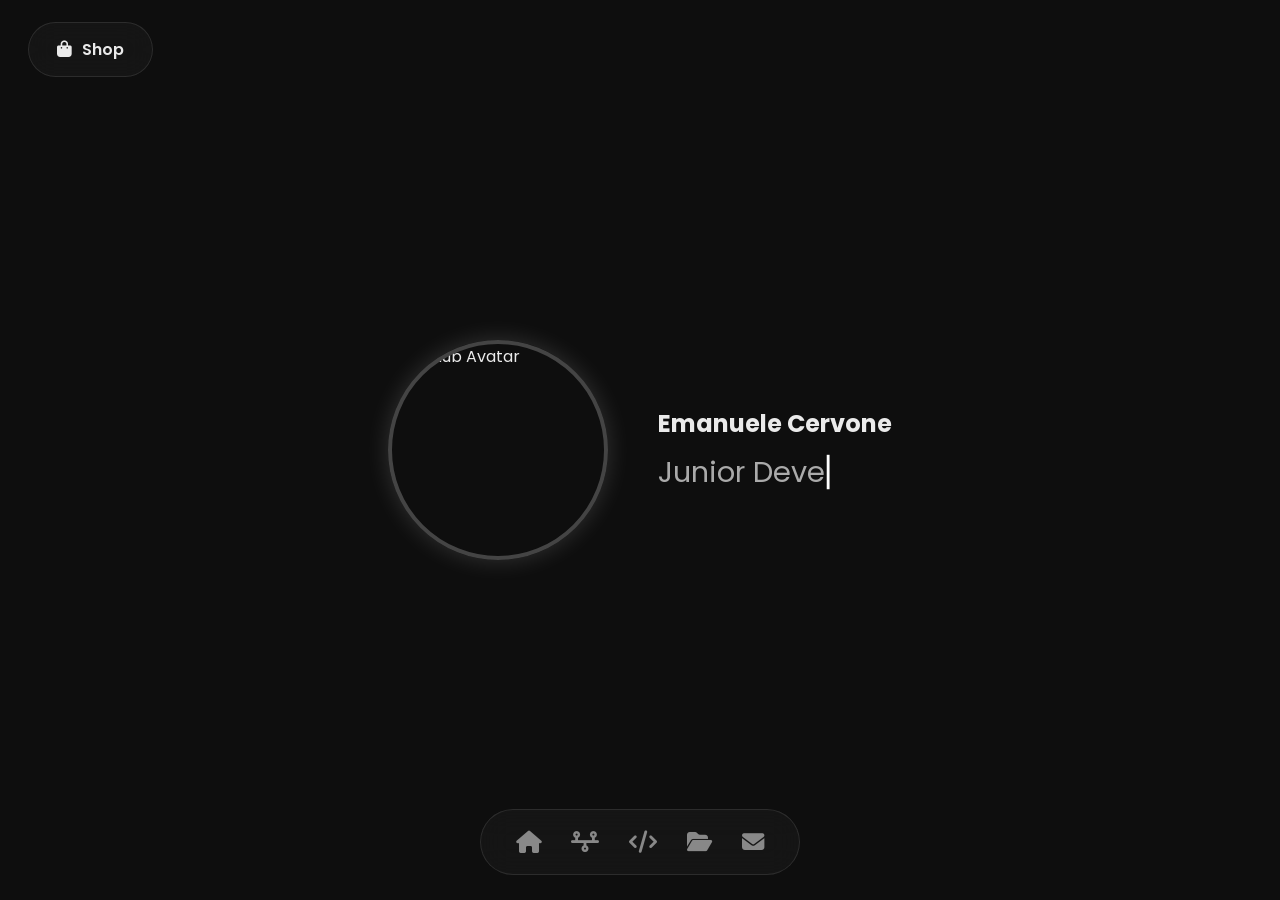
==== index.html @ 1cf9a681 "Add files via upload" ====
<!DOCTYPE html>
<html lang="en">
<head>
<meta charset="UTF-8">
<title>Emanuele Cervone | Junior Developer</title>
<link rel="icon" type="image/jpeg" href="WebSitePfp.jpg">
<meta name="viewport" content="width=device-width, initial-scale=1.0">
<meta http-equiv="X-Content-Type-Options" content="nosniff">
<meta http-equiv="Referrer-Policy" content="strict-origin-when-cross-origin">
<meta http-equiv="Permissions-Policy" content="camera=(), microphone=(), geolocation=()">
<!-- Loader failsafe: sparisce sempre, anche se un CDN è offline -->
<script>
  window.addEventListener('load', function() {
    var l = document.getElementById('loading');
    if (l) l.style.display = 'none';
  });
  setTimeout(function() {
    var l = document.getElementById('loading');
    if (l) l.style.display = 'none';
  }, 3000);
</script>
<link href="https://fonts.googleapis.com/css2?family=Poppins:wght@300;400;600&display=swap" rel="stylesheet">
<link rel="stylesheet" href="https://cdnjs.cloudflare.com/ajax/libs/font-awesome/6.5.0/css/all.min.css">
<!-- NO defer: script.js in fondo al body li usa direttamente -->
<script src="https://unpkg.com/scrollreveal"></script>
<script src="https://cdn.jsdelivr.net/particles.js/2.0.0/particles.min.js"></script>
<link rel="stylesheet" href="style.css">
<style>
.shop-btn {
  position: fixed; top: 22px; left: 28px; z-index: 200;
  display: flex; align-items: center; gap: 10px;
  padding: 14px 28px; border-radius: 50px;
  font-size: 1rem; font-weight: 600;
  color: #eaeaea; text-decoration: none;
  background: rgba(255,255,255,.03);
  backdrop-filter: blur(15px);
  border: 1px solid rgba(255,255,255,.1);
  transition: color 0.3s, background 0.3s, transform 0.2s;
}
.shop-btn:hover { color: #fff; background: rgba(255,255,255,0.08); transform: translateY(-2px); }
.shop-btn i { font-size: 1.05rem; }
.telegram-btn:hover { background: rgba(38, 165, 228, 0.2); border-color: #26A5E4; transform: translateY(-5px) translateZ(0); }
.fa-telegram { color: #26A5E4; }
</style>
</head>
<body>

<div id="loading"><div class="spinner"></div></div>
<div id="particles-js"></div>

<div class="scroll-container" id="main-scroll-container">
  <section id="home" class="home">
    <div class="home-container">
      <img id="github-avatar" class="profile-img" src="" alt="GitHub Avatar">
      <div class="home-content">
        <h1>Emanuele Cervone</h1>
        <div class="typewriter-container">
          <span id="typewriter"></span><span class="cursor">&#9615;</span>
        </div>
      </div>
    </div>
  </section>

  <section id="timeline">
    <div class="timeline-wrapper">
      <h2>Journey</h2>
      <div class="timeline">
        <div class="timeline-item"><span>2022</span><p>Starting to discover coding</p></div>
        <div class="timeline-item"><span>2023</span><p>Getting passionate about coding</p></div>
        <div class="timeline-item"><span>2024</span><p>Practicing with easy projects</p></div>
        <div class="timeline-item"><span>2025</span><p>Developing in Java &amp; Python fluently</p></div>
        <div class="timeline-item current"><span>2026</span><p>Starting to study C#</p></div>
      </div>
    </div>
  </section>

  <section id="skills">
    <h2>Skills</h2>
    <div class="skills-wrapper">
      <div class="skill-card">
        <div class="skill-header">
          <img src="https://cdn.jsdelivr.net/gh/devicons/devicon/icons/python/python-original.svg" alt="Python">
          <span>Python</span>
          <strong class="percent" data-value="85">0%</strong>
        </div>
        <div class="progress-bar"><div class="progress python"></div></div>
      </div>
      <div class="skill-card">
        <div class="skill-header">
          <img src="https://cdn.jsdelivr.net/gh/devicons/devicon/icons/csharp/csharp-original.svg" alt="C#">
          <span>C#</span>
          <strong class="percent" data-value="50">0%</strong>
        </div>
        <div class="progress-bar"><div class="progress cs"></div></div>
      </div>
      <div class="skill-card">
        <div class="skill-header">
          <img src="https://cdn.jsdelivr.net/gh/devicons/devicon/icons/java/java-original.svg" alt="Java">
          <span>Java</span>
          <strong class="percent" data-value="100">0%</strong>
        </div>
        <div class="progress-bar"><div class="progress java"></div></div>
      </div>
    </div>
  </section>

  <section id="projects">
    <h2>Projects</h2>
    <div id="projects-container" class="projects"></div>
  </section>

  <section id="contact" class="contact">
    <h2>Contact</h2>
    <div class="contact-grid">
      <a href="https://discord.gg/CvvwUvXhdG" target="_blank" rel="noopener noreferrer" class="contact-card glass discord-btn">
        <i class="fa-brands fa-discord"></i>
        <div class="contact-info">
          <span>Join my Discord</span>
          <p>stark020009</p>
        </div>
      </a>
      <a href="https://t.me/stark020009" target="_blank" rel="noopener noreferrer" class="contact-card glass telegram-btn">
        <i class="fa-brands fa-telegram"></i>
        <div class="contact-info">
          <span>Message on Telegram</span>
          <p>@stark020009</p>
        </div>
      </a>
      <div class="contact-card glass">
        <i class="fa-solid fa-envelope"></i>
        <div class="contact-info">
          <span>Email me</span>
          <p class="email-text">ema.cer.21&#64;gmail.com</p>
        </div>
      </div>
    </div>
  </section>

  <footer class="footer">
    <p>&#169; 2026 Emanuele Cervone. All rights reserved.</p>
  </footer>
</div>

<a href="/shop" class="shop-btn glass">
  <i class="fa-solid fa-bag-shopping"></i> Shop
</a>

<nav class="bottom-nav glass">
  <a href="#home" class="nav-link"><i class="fa-solid fa-house"></i></a>
  <a href="#timeline" class="nav-link"><i class="fa-solid fa-timeline"></i></a>
  <a href="#skills" class="nav-link"><i class="fa-solid fa-code"></i></a>
  <a href="#projects" class="nav-link"><i class="fa-solid fa-folder-open"></i></a>
  <a href="#contact" class="nav-link"><i class="fa-solid fa-envelope"></i></a>
</nav>

<script src="script.js"></script>
</body>
</html>
---- style.css ----
* {
  margin: 0;
  padding: 0;
  box-sizing: border-box;
  font-family: 'Poppins', sans-serif;
}

html {
  scroll-behavior: smooth;
}

body {
  background: #0e0e0e;
  color: #eaeaea;
  overflow: hidden;
}

.scroll-container {
  height: 100vh;
  overflow-y: scroll;
  scroll-snap-type: y mandatory;
  scroll-behavior: smooth;
}

#particles-js {
  position: fixed;
  inset: 0;
  z-index: -1;
}

#loading {
  position: fixed;
  inset: 0;
  background: #000;
  display: flex;
  justify-content: center;
  align-items: center;
  z-index: 9999;
}

.spinner {
  width: 60px; height: 60px;
  border: 4px solid #333;
  border-top: 4px solid #fff;
  border-radius: 50%;
  animation: spin 1s linear infinite;
  will-change: transform;
}

@keyframes spin { to { transform: rotate(360deg); } }

section {
  min-height: 100vh;
  padding: 100px 15%;
  display: flex;
  flex-direction: column;
  justify-content: center;
  scroll-snap-align: start;
}

h2 { 
  font-size: clamp(2rem, 5vw, 3rem); 
  margin-bottom: 50px; 
  text-align: center; 
  color: #fff; 
}

/* Home - Ritorno all'originale centrato */
.home-container {
  display: flex;
  align-items: center;
  justify-content: center;
  gap: 50px;
  flex-wrap: wrap;
}

.profile-img {
  width: clamp(150px, 20vw, 220px); 
  height: clamp(150px, 20vw, 220px);
  border-radius: 50%;
  border: 4px solid #444;
  box-shadow: 0 0 25px rgba(255,255,255,0.15);
  object-fit: cover;
  will-change: transform;
  transform: translateZ(0);
}

.typewriter-container {
    font-size: clamp(1.2rem, 3vw, 1.8rem);
    color: #aaa;
    margin-top: 10px;
    display: flex;
    align-items: center;
}

.cursor { color: #fff; animation: blink 0.8s infinite; margin-left: 2px; }
@keyframes blink { 0%, 100% { opacity: 1; } 50% { opacity: 0; } }

/* Journey - Mantenuto a sinistra */
.timeline-wrapper { width: 100%; max-width: 1000px; margin: 0; }
.timeline-wrapper h2 { text-align: left; }
.timeline { margin-left: 20px; }
.timeline-item { margin-bottom: 50px; padding-left: 40px; border-left: 3px solid #444; }
.timeline-item.current { border-left-color: #fff; }
.timeline-item span { display: block; font-size: clamp(1.1rem, 2vw, 1.5rem); font-weight: 600; color: #fff; margin-bottom: 5px; }
.timeline-item p { font-size: clamp(0.9rem, 1.5vw, 1.2rem); color: #aaa; }

/* Skills & Projects - Originali */
.skills-wrapper { display: grid; grid-template-columns: repeat(auto-fit, minmax(250px, 1fr)); gap: 30px; }
.skill-card { background: rgba(255,255,255,0.02); padding: 20px; border-radius: 15px; }
.skill-header { display: flex; align-items: center; gap: 15px; }
.skill-header img { width: 45px; }
.percent { font-size: 1rem; color: #aaa; opacity: 0; transition: 1s; }
.progress-bar { height: 12px; background: #222; border-radius: 6px; margin-top: 15px; }
.progress { height: 100%; width: 0; border-radius: 6px; transition: width 2s ease-out; will-change: width; transform: translateZ(0); }
.python { background: #3776ab; }
.java { background: #f89820; }
.cs { background: #68217A; }

.projects { display: grid; grid-template-columns: repeat(auto-fit, minmax(280px, 1fr)); gap: 20px; }
.project { padding: 25px; background: #151515; border-radius: 15px; border: 1px solid #222; transition: transform 0.3s ease, border-color 0.3s ease; will-change: transform; transform: translateZ(0); }
.project:hover { transform: translateY(-8px) translateZ(0); border-color: #444; }
.project a { text-decoration: none; color: inherit; }

/* Contact - Ritorno all'originale centrato */
.contact-grid { display: flex; flex-direction: column; gap: 20px; align-items: center; }
.contact-card { display: flex; align-items: center; gap: 25px; padding: clamp(15px, 3vw, 25px) clamp(20px, 5vw, 40px); border-radius: 20px; width: 100%; max-width: 550px; text-decoration: none; color: inherit; transition: transform 0.3s ease, background 0.3s ease, border-color 0.3s ease; will-change: transform; transform: translateZ(0); }
.discord-btn:hover { background: rgba(88, 101, 242, 0.2); border-color: #5865F2; transform: translateY(-5px) translateZ(0); }
.contact-card i { font-size: clamp(1.8rem, 4vw, 2.5rem); }
.fa-discord { color: #5865F2; }

/* Navbar */
.bottom-nav { position: fixed; bottom: 25px; left: 50%; transform: translateX(-50%); display: flex; gap: clamp(15px, 4vw, 30px); padding: 15px clamp(20px, 5vw, 35px); border-radius: 50px; z-index: 100; transition: 0.3s; width: max-content; }
.glass { background: rgba(255,255,255,.03); backdrop-filter: blur(15px); border: 1px solid rgba(255,255,255,.1); }
.nav-link { color: #888; font-size: clamp(1.1rem, 3vw, 1.4rem); transition: color 0.3s ease, transform 0.3s ease; display: inline-block; will-change: transform; }
.nav-link:hover { color: #fff; transform: scale(1.2) translateZ(0); }

.nav-active-anim { animation: navClick 0.4s ease-out; color: #fff !important; }
@keyframes navClick { 0% { transform: scale(1); } 50% { transform: scale(1.5); } 100% { transform: scale(1.2); } }

.footer { text-align: center; padding: 100px 0; color: #666; font-size: 0.9rem; scroll-snap-align: end; }

/* Adattamento Mobile Automatico */
@media (max-width: 768px) {
  section { padding: 60px 5%; }
  .home-container { flex-direction: column; text-align: center; }
  .timeline-wrapper h2 { text-align: center; }
  .timeline { margin-left: 0; }
  .timeline-item { padding-left: 25px; }
  .timeline-wrapper { margin: 0 auto; }
}
/* Fix email — nessun link blu */
.email-text { color: #aaa; text-decoration: none; cursor: default; user-select: text; }
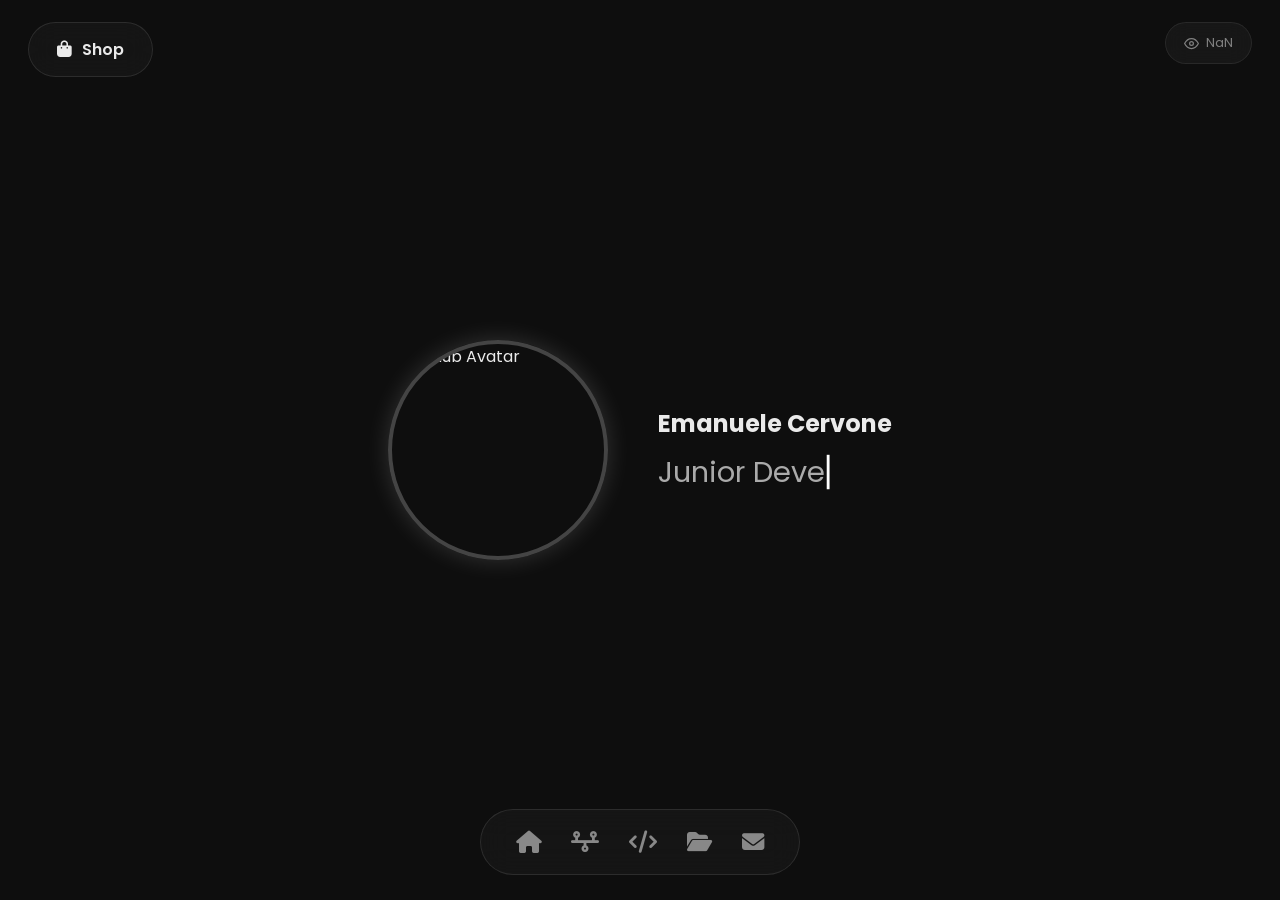
==== commit db71dcb3: "Add files via upload" ====
--- a/index.html
+++ b/index.html
@@ -153,6 +153,48 @@
   <a href="#contact" class="nav-link"><i class="fa-solid fa-envelope"></i></a>
 </nav>
 
+<!-- Eye visit counter -->
+<div id="visit-counter" style="
+  position:fixed; top:22px; right:28px; z-index:150;
+  display:flex; align-items:center; gap:7px;
+  background:rgba(255,255,255,0.04); backdrop-filter:blur(12px);
+  border:1px solid rgba(255,255,255,0.08); border-radius:30px;
+  padding:10px 18px; color:rgba(255,255,255,0.45); font-size:0.82rem;
+  font-family:'Poppins',sans-serif; pointer-events:none; user-select:none;
+  transition: opacity 0.4s;
+">
+  <svg width="15" height="15" viewBox="0 0 24 24" fill="none" stroke="currentColor" stroke-width="2" stroke-linecap="round" stroke-linejoin="round">
+    <path d="M1 12s4-8 11-8 11 8 11 8-4 8-11 8-11-8-11-8z"/>
+    <circle cx="12" cy="12" r="3"/>
+  </svg>
+  <span id="visit-count">—</span>
+</div>
+<script>
+(function() {
+  var KEY = 'emanueledev_index';
+  var NS  = 'emanueledev-xyz';
+  var el  = document.getElementById('visit-count');
+  var SESSION_KEY = 'visited_index';
+
+  function display(n) { if (el) el.textContent = Number(n).toLocaleString(); }
+
+  if (sessionStorage.getItem(SESSION_KEY)) {
+    // Already counted this session — just fetch current value
+    fetch('https://api.countapi.xyz/get/' + NS + '/' + KEY)
+      .then(function(r){ return r.json(); })
+      .then(function(d){ display(d.value); })
+      .catch(function(){ display('—'); });
+  } else {
+    // First visit this session — hit (increment)
+    sessionStorage.setItem(SESSION_KEY, '1');
+    fetch('https://api.countapi.xyz/hit/' + NS + '/' + KEY)
+      .then(function(r){ return r.json(); })
+      .then(function(d){ display(d.value); })
+      .catch(function(){ display('—'); });
+  }
+})();
+</script>
+
 <script src="script.js"></script>
 </body>
 </html>
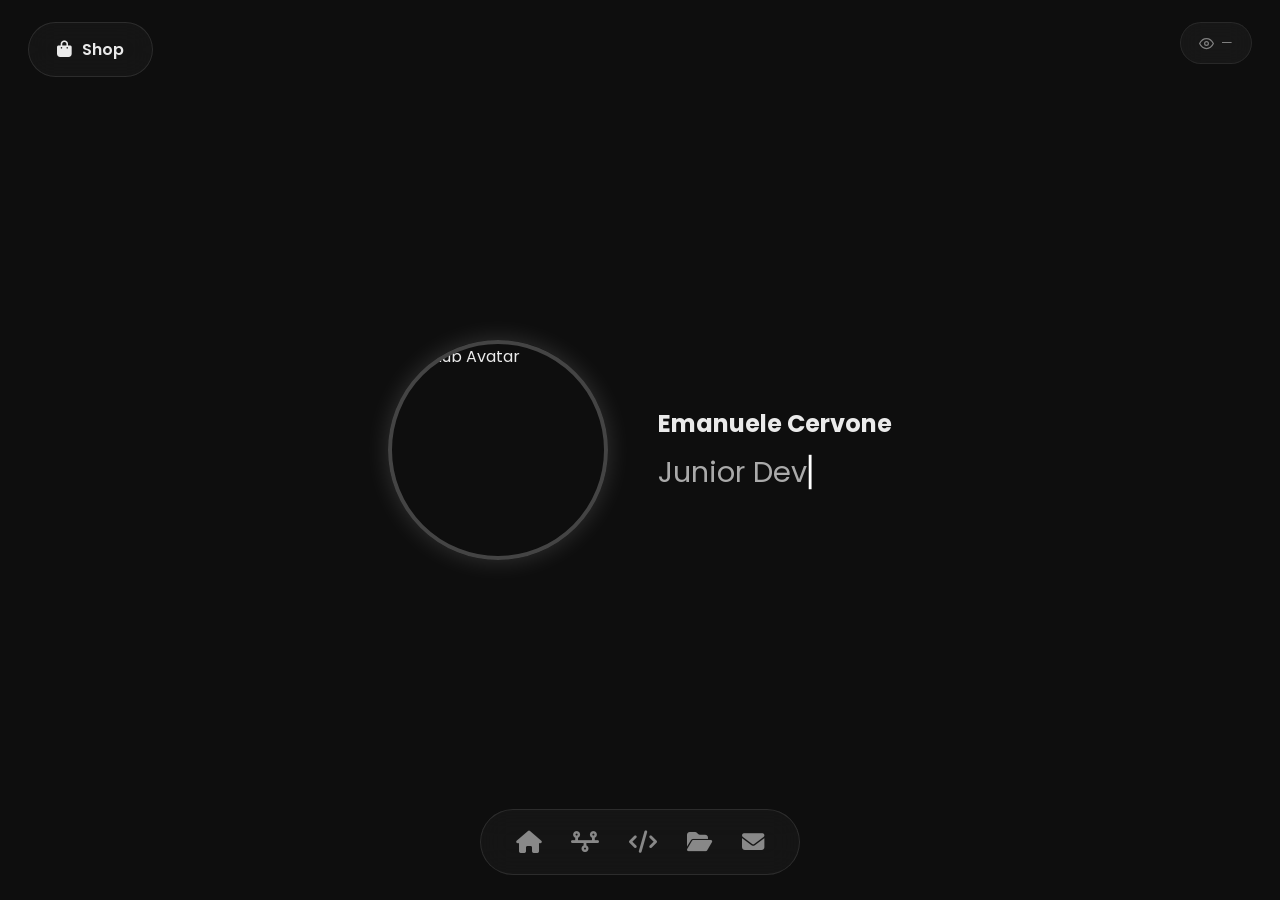
==== commit 0bd61416: "Add files via upload" ====
--- a/index.html
+++ b/index.html
@@ -171,27 +171,27 @@
 </div>
 <script>
 (function() {
-  var KEY = 'emanueledev_index';
-  var NS  = 'emanueledev-xyz';
+  var KEY = 'index';
+  var NS  = 'emanueledev';
   var el  = document.getElementById('visit-count');
   var SESSION_KEY = 'visited_index';
 
-  function display(n) { if (el) el.textContent = Number(n).toLocaleString(); }
-
-  if (sessionStorage.getItem(SESSION_KEY)) {
-    // Already counted this session — just fetch current value
-    fetch('https://api.countapi.xyz/get/' + NS + '/' + KEY)
-      .then(function(r){ return r.json(); })
-      .then(function(d){ display(d.value); })
-      .catch(function(){ display('—'); });
-  } else {
-    // First visit this session — hit (increment)
-    sessionStorage.setItem(SESSION_KEY, '1');
-    fetch('https://api.countapi.xyz/hit/' + NS + '/' + KEY)
-      .then(function(r){ return r.json(); })
-      .then(function(d){ display(d.value); })
-      .catch(function(){ display('—'); });
+  function display(n) {
+    var num = parseInt(n, 10);
+    if (el) el.textContent = isNaN(num) ? '—' : num.toLocaleString();
   }
+
+  var isNew = !sessionStorage.getItem(SESSION_KEY);
+  if (isNew) sessionStorage.setItem(SESSION_KEY, '1');
+
+  var url = isNew
+    ? 'https://api.counterapi.dev/v1/' + NS + '/' + KEY + '/up'
+    : 'https://api.counterapi.dev/v1/' + NS + '/' + KEY + '/get';
+
+  fetch(url)
+    .then(function(r) { if (!r.ok) throw new Error(r.status); return r.json(); })
+    .then(function(d) { display(d.count); })
+    .catch(function() { display('—'); });
 })();
 </script>
 
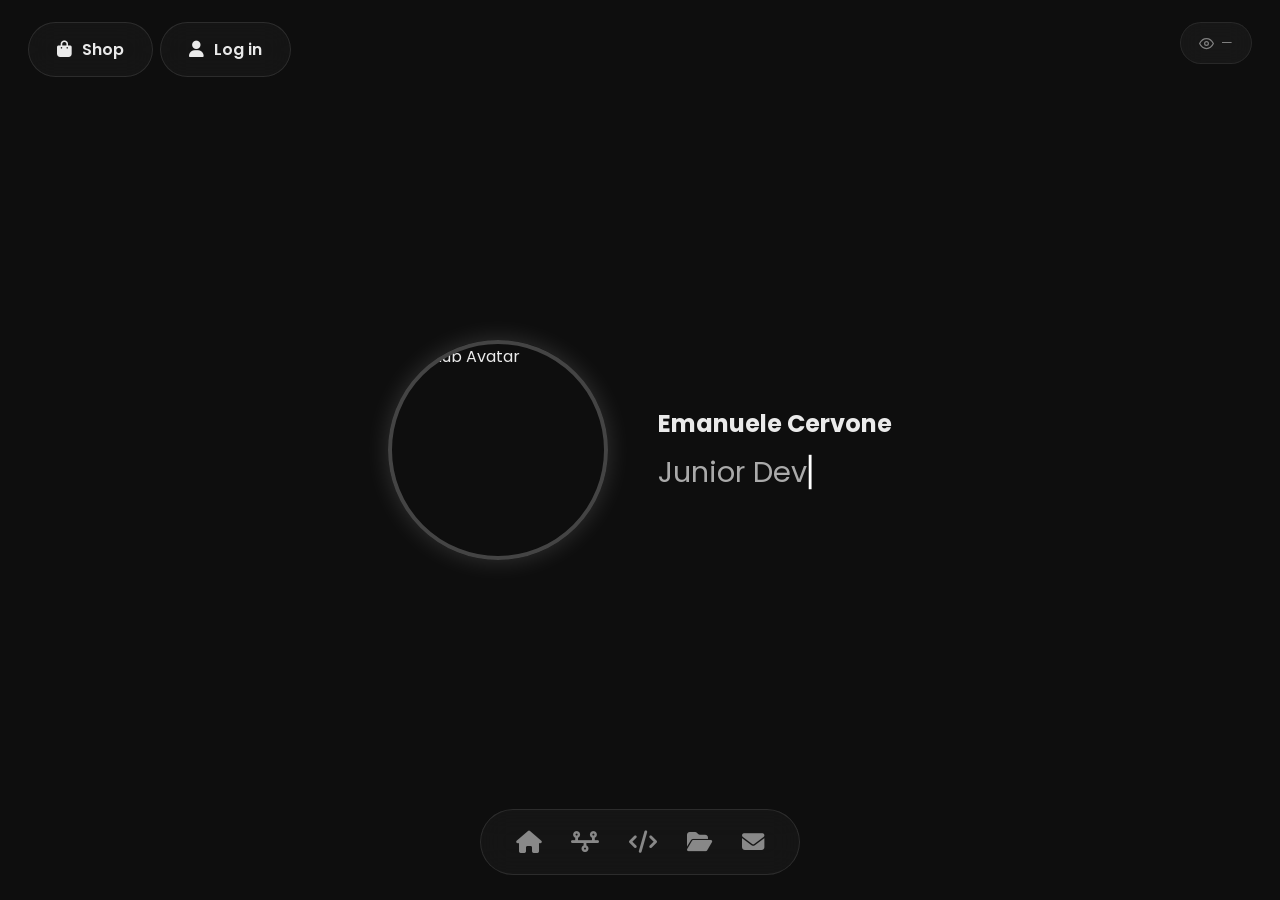
==== commit d050cff6: "Add files via upload" ====
--- a/index.html
+++ b/index.html
@@ -41,6 +41,84 @@
 .shop-btn i { font-size: 1.05rem; }
 .telegram-btn:hover { background: rgba(38, 165, 228, 0.2); border-color: #26A5E4; transform: translateY(-5px) translateZ(0); }
 .fa-telegram { color: #26A5E4; }
+
+.login-btn {
+  position: fixed; top: 22px; left: 160px; z-index: 200;
+  display: flex; align-items: center; gap: 10px;
+  padding: 14px 28px; border-radius: 50px;
+  font-size: 1rem; font-weight: 600;
+  color: #eaeaea; text-decoration: none; cursor: pointer;
+  background: rgba(255,255,255,.03);
+  backdrop-filter: blur(15px);
+  border: 1px solid rgba(255,255,255,.1);
+  transition: color 0.3s, background 0.3s, transform 0.2s;
+}
+.login-btn:hover { color: #fff; background: rgba(255,255,255,0.08); transform: translateY(-2px); }
+.login-btn i { font-size: 1.05rem; }
+
+/* Login modal */
+.login-backdrop {
+  position: fixed; inset: 0; background: rgba(0,0,0,0.75);
+  backdrop-filter: blur(8px); z-index: 1000;
+  display: none; justify-content: center; align-items: center;
+}
+.login-backdrop.open { display: flex; }
+.login-modal {
+  background: #111; border: 1px solid rgba(255,255,255,0.1);
+  border-radius: 22px; padding: 38px 34px;
+  width: 90%; max-width: 380px; text-align: center;
+  animation: fadeUp 0.3s ease;
+}
+.login-modal h3 { font-size: 1.2rem; color: #fff; margin-bottom: 6px; }
+.login-modal p  { font-size: 0.82rem; color: #666; margin-bottom: 28px; }
+.login-field {
+  width: 100%; background: rgba(255,255,255,0.04);
+  border: 1px solid rgba(255,255,255,0.08); border-radius: 12px;
+  color: #eaeaea; font-family: 'Poppins', sans-serif;
+  font-size: 0.88rem; padding: 13px 16px; margin-bottom: 12px;
+  outline: none; transition: border-color 0.2s;
+}
+.login-field:focus { border-color: rgba(255,255,255,0.25); }
+.login-field::placeholder { color: #444; }
+.login-action {
+  width: 100%; padding: 13px; border-radius: 12px; border: none;
+  background: rgba(255,255,255,0.08); color: #eaeaea;
+  font-family: 'Poppins', sans-serif; font-size: 0.9rem;
+  font-weight: 600; cursor: pointer; transition: background 0.2s; margin-top: 4px;
+}
+.login-action:hover { background: rgba(255,255,255,0.15); }
+.login-error { font-size: 0.8rem; color: #f87171; margin-top: 10px; display: none; }
+
+.login-divider { display: flex; align-items: center; gap: 10px; margin: 4px 0; }
+.login-divider span { font-size: 0.75rem; color: #333; white-space: nowrap; }
+.login-divider::before, .login-divider::after { content: ''; flex: 1; height: 1px; background: rgba(255,255,255,0.07); }
+.signup-link { font-size: 0.82rem; color: #666; margin-top: 2px; }
+.signup-link button { background: none; border: none; color: #aaa; font-family: 'Poppins', sans-serif; font-size: 0.82rem; cursor: pointer; text-decoration: underline; transition: color 0.2s; }
+.signup-link button:hover { color: #fff; }
+.login-success { font-size: 0.8rem; color: #4ade80; margin-top: 10px; display: none; }
+
+
+/* Logged-in state */
+.user-badge {
+  position: fixed; top: 22px; left: 160px; z-index: 200;
+  display: none; align-items: center; gap: 10px;
+  padding: 14px 22px; border-radius: 50px;
+  font-size: 0.9rem; font-weight: 600; color: #eaeaea;
+  background: rgba(255,255,255,.03); backdrop-filter: blur(15px);
+  border: 1px solid rgba(255,255,255,.1);
+}
+.user-avatar {
+  width: 28px; height: 28px; border-radius: 50%;
+  background: rgba(255,255,255,0.1); border: 1px solid rgba(255,255,255,0.2);
+  display: flex; align-items: center; justify-content: center;
+  font-size: 0.8rem; font-weight: 700; color: #fff;
+}
+.logout-x {
+  background: none; border: none; color: #555; cursor: pointer;
+  font-size: 0.85rem; padding: 0; margin-left: 4px;
+  transition: color 0.2s;
+}
+.logout-x:hover { color: #f87171; }
 </style>
 </head>
 <body>
@@ -144,6 +222,148 @@
 <a href="/shop" class="shop-btn glass">
   <i class="fa-solid fa-bag-shopping"></i> Shop
 </a>
+
+<button class="login-btn glass" id="login-btn" onclick="openLogin()">
+  <i class="fa-solid fa-user"></i> Log in
+</button>
+
+<div class="user-badge glass" id="user-badge">
+  <div class="user-avatar" id="user-avatar">E</div>
+  <span id="user-name">Ema</span>
+  <button class="logout-x" onclick="doLogout()" title="Log out"><i class="fa-solid fa-xmark"></i></button>
+</div>
+
+<!-- Login modal -->
+<div class="login-backdrop" id="login-backdrop" onclick="backdropClose(event)">
+  <div class="login-modal">
+
+    <!-- Sign in view -->
+    <div id="view-signin">
+      <h3>Welcome back</h3>
+      <p>Sign in to your account</p>
+      <input class="login-field" id="login-user" type="text" placeholder="Username" autocomplete="off">
+      <input class="login-field" id="login-pass" type="password" placeholder="Password">
+      <button class="login-action" onclick="doLogin()">Sign in</button>
+      <div class="login-error" id="login-error">Wrong username or password.</div>
+      <div class="login-divider"><span>or</span></div>
+      <div class="signup-link">Don't have an account? <button onclick="switchView('signup')">Sign up</button></div>
+    </div>
+
+    <!-- Sign up view -->
+    <div id="view-signup" style="display:none">
+      <h3>Create account</h3>
+      <p>Join and save your preferences</p>
+      <input class="login-field" id="su-user" type="text" placeholder="Username" autocomplete="off">
+      <input class="login-field" id="su-pass" type="password" placeholder="Password">
+      <input class="login-field" id="su-pass2" type="password" placeholder="Confirm password">
+      <button class="login-action" onclick="doSignup()">Sign up</button>
+      <div class="login-error" id="signup-error">Error during registration.</div>
+      <div class="login-success" id="signup-success">Account created! You can now sign in.</div>
+      <div class="login-divider"><span>or</span></div>
+      <div class="signup-link">Already have an account? <button onclick="switchView('signin')">Sign in</button></div>
+    </div>
+
+  </div>
+</div>
+
+<script>
+(function() {
+  if (sessionStorage.getItem('ema_logged')) {
+    var u = sessionStorage.getItem('ema_user') || 'Ema';
+    showLoggedIn(u);
+  }
+})();
+
+function switchView(v) {
+  document.getElementById('view-signin').style.display = v === 'signin' ? 'block' : 'none';
+  document.getElementById('view-signup').style.display = v === 'signup' ? 'block' : 'none';
+  document.getElementById('login-error').style.display = 'none';
+  document.getElementById('signup-error').style.display = 'none';
+  document.getElementById('signup-success').style.display = 'none';
+}
+
+function openLogin() {
+  switchView('signin');
+  document.getElementById('login-backdrop').classList.add('open');
+  setTimeout(function() { document.getElementById('login-user').focus(); }, 100);
+}
+
+function backdropClose(e) {
+  if (e.target === document.getElementById('login-backdrop')) closeLogin();
+}
+
+function closeLogin() {
+  document.getElementById('login-backdrop').classList.remove('open');
+}
+
+document.addEventListener('keydown', function(e) {
+  if (e.key === 'Escape') closeLogin();
+});
+
+function getUsers() {
+  return JSON.parse(localStorage.getItem('site_users') || '{}');
+}
+
+function doLogin() {
+  var u = document.getElementById('login-user').value.trim();
+  var p = document.getElementById('login-pass').value;
+  var users = getUsers();
+  var isAdmin = (u === 'Ema' && p === '24692469');
+  var isUser  = users[u] && users[u] === p;
+  if (isAdmin || isUser) {
+    sessionStorage.setItem('ema_logged', '1');
+    sessionStorage.setItem('ema_user', u);
+    closeLogin();
+    showLoggedIn(u);
+  } else {
+    var err = document.getElementById('login-error');
+    err.style.display = 'block';
+    document.getElementById('login-pass').value = '';
+    setTimeout(function() { err.style.display = 'none'; }, 3000);
+  }
+}
+
+function doSignup() {
+  var u  = document.getElementById('su-user').value.trim();
+  var p  = document.getElementById('su-pass').value;
+  var p2 = document.getElementById('su-pass2').value;
+  var err  = document.getElementById('signup-error');
+  var succ = document.getElementById('signup-success');
+  err.style.display = 'none'; succ.style.display = 'none';
+
+  if (!u || !p) { err.textContent = 'Fill in all fields.'; err.style.display = 'block'; return; }
+  if (p !== p2) { err.textContent = 'Passwords do not match.'; err.style.display = 'block'; return; }
+  if (u === 'Ema') { err.textContent = 'Username not available.'; err.style.display = 'block'; return; }
+
+  var users = getUsers();
+  if (users[u]) { err.textContent = 'Username already taken.'; err.style.display = 'block'; return; }
+
+  users[u] = p;
+  localStorage.setItem('site_users', JSON.stringify(users));
+  succ.style.display = 'block';
+  document.getElementById('su-user').value = '';
+  document.getElementById('su-pass').value = '';
+  document.getElementById('su-pass2').value = '';
+  setTimeout(function() { switchView('signin'); }, 2000);
+}
+
+function showLoggedIn(username) {
+  document.getElementById('login-btn').style.display = 'none';
+  var badge = document.getElementById('user-badge');
+  badge.style.display = 'flex';
+  var initials = username ? username.charAt(0).toUpperCase() : 'U';
+  document.getElementById('user-avatar').textContent = initials;
+  document.getElementById('user-name').textContent = username;
+}
+
+function doLogout() {
+  sessionStorage.removeItem('ema_logged');
+  sessionStorage.removeItem('ema_user');
+  document.getElementById('login-btn').style.display = 'flex';
+  document.getElementById('user-badge').style.display = 'none';
+}
+</script>
+
 
 <nav class="bottom-nav glass">
   <a href="#home" class="nav-link"><i class="fa-solid fa-house"></i></a>
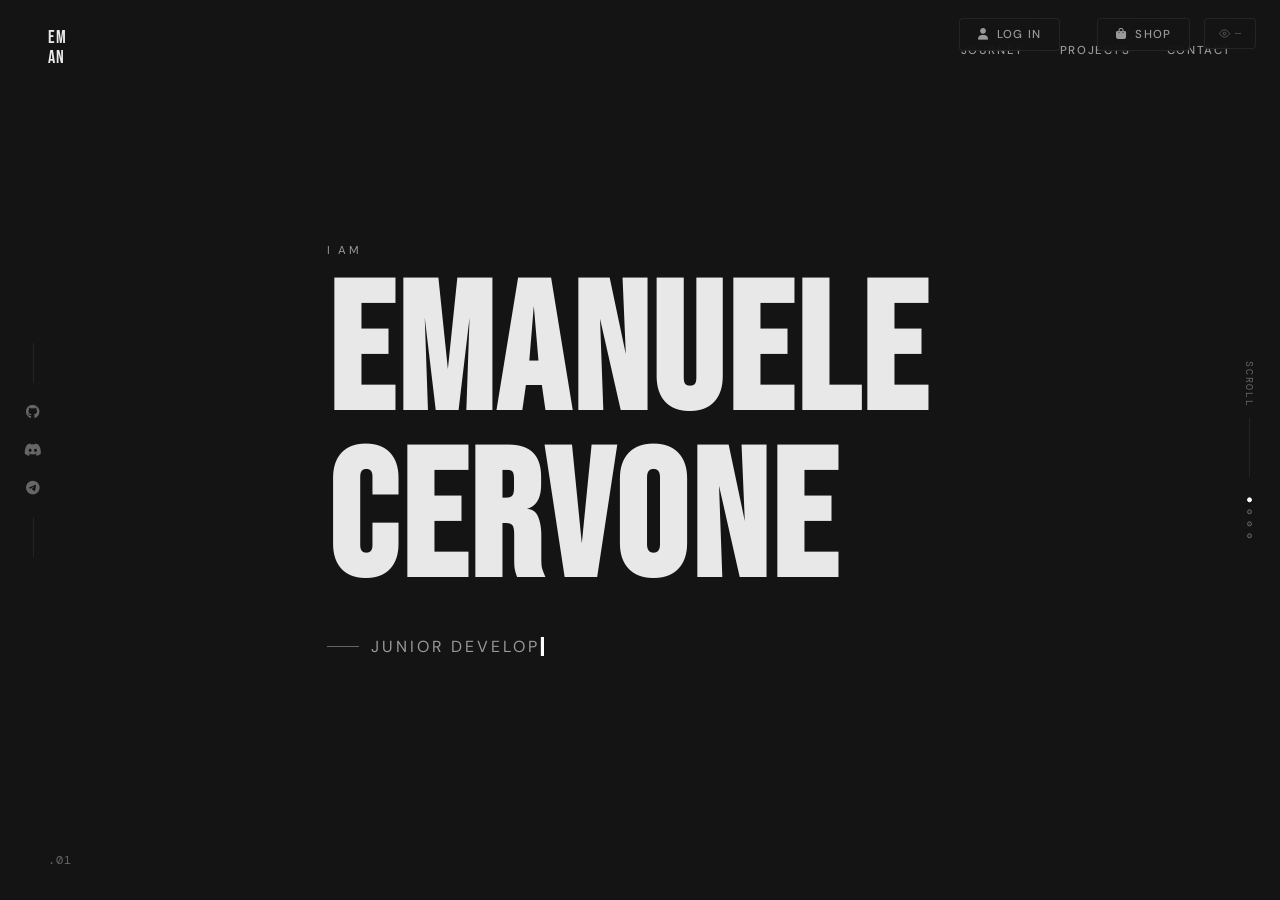
==== commit 34460dc1: "Add files via upload" ====
--- a/index.html
+++ b/index.html
@@ -2,419 +2,731 @@
 <html lang="en">
 <head>
 <meta charset="UTF-8">
-<title>Emanuele Cervone | Junior Developer</title>
+<title>Emanuele Cervone | Developer</title>
 <link rel="icon" type="image/jpeg" href="WebSitePfp.jpg">
 <meta name="viewport" content="width=device-width, initial-scale=1.0">
 <meta http-equiv="X-Content-Type-Options" content="nosniff">
 <meta http-equiv="Referrer-Policy" content="strict-origin-when-cross-origin">
 <meta http-equiv="Permissions-Policy" content="camera=(), microphone=(), geolocation=()">
-<!-- Loader failsafe: sparisce sempre, anche se un CDN è offline -->
 <script>
-  window.addEventListener('load', function() {
-    var l = document.getElementById('loading');
-    if (l) l.style.display = 'none';
-  });
-  setTimeout(function() {
-    var l = document.getElementById('loading');
-    if (l) l.style.display = 'none';
-  }, 3000);
+  window.addEventListener('load',function(){var l=document.getElementById('loading');if(l)l.style.display='none';});
+  setTimeout(function(){var l=document.getElementById('loading');if(l)l.style.display='none';},3000);
 </script>
-<link href="https://fonts.googleapis.com/css2?family=Poppins:wght@300;400;600&display=swap" rel="stylesheet">
+<link href="https://fonts.googleapis.com/css2?family=Bebas+Neue&family=DM+Sans:wght@300;400;500;600&family=DM+Mono:wght@400;500&display=swap" rel="stylesheet">
 <link rel="stylesheet" href="https://cdnjs.cloudflare.com/ajax/libs/font-awesome/6.5.0/css/all.min.css">
-<!-- NO defer: script.js in fondo al body li usa direttamente -->
 <script src="https://unpkg.com/scrollreveal"></script>
 <script src="https://cdn.jsdelivr.net/particles.js/2.0.0/particles.min.js"></script>
-<link rel="stylesheet" href="style.css">
 <style>
-.shop-btn {
-  position: fixed; top: 22px; left: 28px; z-index: 200;
-  display: flex; align-items: center; gap: 10px;
-  padding: 14px 28px; border-radius: 50px;
-  font-size: 1rem; font-weight: 600;
-  color: #eaeaea; text-decoration: none;
-  background: rgba(255,255,255,.03);
-  backdrop-filter: blur(15px);
-  border: 1px solid rgba(255,255,255,.1);
-  transition: color 0.3s, background 0.3s, transform 0.2s;
-}
-.shop-btn:hover { color: #fff; background: rgba(255,255,255,0.08); transform: translateY(-2px); }
-.shop-btn i { font-size: 1.05rem; }
-.telegram-btn:hover { background: rgba(38, 165, 228, 0.2); border-color: #26A5E4; transform: translateY(-5px) translateZ(0); }
-.fa-telegram { color: #26A5E4; }
-
-.login-btn {
-  position: fixed; top: 22px; left: 160px; z-index: 200;
-  display: flex; align-items: center; gap: 10px;
-  padding: 14px 28px; border-radius: 50px;
-  font-size: 1rem; font-weight: 600;
-  color: #eaeaea; text-decoration: none; cursor: pointer;
-  background: rgba(255,255,255,.03);
-  backdrop-filter: blur(15px);
-  border: 1px solid rgba(255,255,255,.1);
-  transition: color 0.3s, background 0.3s, transform 0.2s;
-}
-.login-btn:hover { color: #fff; background: rgba(255,255,255,0.08); transform: translateY(-2px); }
-.login-btn i { font-size: 1.05rem; }
-
-/* Login modal */
-.login-backdrop {
-  position: fixed; inset: 0; background: rgba(0,0,0,0.75);
-  backdrop-filter: blur(8px); z-index: 1000;
-  display: none; justify-content: center; align-items: center;
-}
-.login-backdrop.open { display: flex; }
-.login-modal {
-  background: #111; border: 1px solid rgba(255,255,255,0.1);
-  border-radius: 22px; padding: 38px 34px;
-  width: 90%; max-width: 380px; text-align: center;
-  animation: fadeUp 0.3s ease;
-}
-.login-modal h3 { font-size: 1.2rem; color: #fff; margin-bottom: 6px; }
-.login-modal p  { font-size: 0.82rem; color: #666; margin-bottom: 28px; }
-.login-field {
-  width: 100%; background: rgba(255,255,255,0.04);
-  border: 1px solid rgba(255,255,255,0.08); border-radius: 12px;
-  color: #eaeaea; font-family: 'Poppins', sans-serif;
-  font-size: 0.88rem; padding: 13px 16px; margin-bottom: 12px;
-  outline: none; transition: border-color 0.2s;
-}
-.login-field:focus { border-color: rgba(255,255,255,0.25); }
-.login-field::placeholder { color: #444; }
-.login-action {
-  width: 100%; padding: 13px; border-radius: 12px; border: none;
-  background: rgba(255,255,255,0.08); color: #eaeaea;
-  font-family: 'Poppins', sans-serif; font-size: 0.9rem;
-  font-weight: 600; cursor: pointer; transition: background 0.2s; margin-top: 4px;
-}
-.login-action:hover { background: rgba(255,255,255,0.15); }
-.login-error { font-size: 0.8rem; color: #f87171; margin-top: 10px; display: none; }
-
-.login-divider { display: flex; align-items: center; gap: 10px; margin: 4px 0; }
-.login-divider span { font-size: 0.75rem; color: #333; white-space: nowrap; }
-.login-divider::before, .login-divider::after { content: ''; flex: 1; height: 1px; background: rgba(255,255,255,0.07); }
-.signup-link { font-size: 0.82rem; color: #666; margin-top: 2px; }
-.signup-link button { background: none; border: none; color: #aaa; font-family: 'Poppins', sans-serif; font-size: 0.82rem; cursor: pointer; text-decoration: underline; transition: color 0.2s; }
-.signup-link button:hover { color: #fff; }
-.login-success { font-size: 0.8rem; color: #4ade80; margin-top: 10px; display: none; }
-
-
-/* Logged-in state */
-.user-badge {
-  position: fixed; top: 22px; left: 160px; z-index: 200;
-  display: none; align-items: center; gap: 10px;
-  padding: 14px 22px; border-radius: 50px;
-  font-size: 0.9rem; font-weight: 600; color: #eaeaea;
-  background: rgba(255,255,255,.03); backdrop-filter: blur(15px);
-  border: 1px solid rgba(255,255,255,.1);
-}
-.user-avatar {
-  width: 28px; height: 28px; border-radius: 50%;
-  background: rgba(255,255,255,0.1); border: 1px solid rgba(255,255,255,0.2);
-  display: flex; align-items: center; justify-content: center;
-  font-size: 0.8rem; font-weight: 700; color: #fff;
-}
-.logout-x {
-  background: none; border: none; color: #555; cursor: pointer;
-  font-size: 0.85rem; padding: 0; margin-left: 4px;
-  transition: color 0.2s;
-}
-.logout-x:hover { color: #f87171; }
+*,*::before,*::after{margin:0;padding:0;box-sizing:border-box}
+:root{
+  --bg:#141414;
+  --bg2:#1c1c1c;
+  --border:rgba(255,255,255,0.07);
+  --borderh:rgba(255,255,255,0.15);
+  --text:#e8e8e8;
+  --muted:#666;
+  --muted2:#999;
+  --accent:#fff;
+  --tg:#26A5E4;
+  --dc:#5865F2;
+  --fd:'Bebas Neue',sans-serif;
+  --fb:'DM Sans',sans-serif;
+  --fm:'DM Mono',monospace;
+}
+html{scroll-behavior:smooth}
+body{background:var(--bg);color:var(--text);font-family:var(--fb);overflow:hidden;-webkit-font-smoothing:antialiased}
+
+/* ── LOADER ── */
+#loading{position:fixed;inset:0;background:#000;display:flex;justify-content:center;align-items:center;z-index:9999}
+.spinner{width:32px;height:32px;border:2px solid #222;border-top:2px solid #fff;border-radius:50%;animation:spin .8s linear infinite}
+@keyframes spin{to{transform:rotate(360deg)}}
+
+/* ── PARTICLES ── */
+#particles-js{position:fixed;inset:0;z-index:0;pointer-events:none}
+
+/* ── SCROLL CONTAINER ── */
+.sc{height:100vh;overflow-y:scroll;scroll-snap-type:y mandatory;scroll-behavior:smooth;position:relative;z-index:1}
+
+/* ── TOP NAV ── */
+.topnav{
+  position:fixed;top:0;left:0;right:0;z-index:300;
+  display:flex;align-items:center;justify-content:space-between;
+  padding:28px 48px;
+  pointer-events:none;
+}
+.logo{
+  font-family:var(--fd);font-size:1.15rem;letter-spacing:.08em;
+  color:var(--text);text-decoration:none;line-height:1.1;
+  pointer-events:all;
+}
+.logo span{display:block}
+.nav-right{
+  display:flex;gap:36px;list-style:none;
+  pointer-events:all;
+}
+.nav-right a{
+  font-family:var(--fb);font-size:.72rem;font-weight:500;
+  letter-spacing:.14em;text-transform:uppercase;
+  color:var(--muted2);text-decoration:none;transition:color .2s;
+}
+.nav-right a:hover{color:var(--text)}
+
+/* ── LEFT SOCIAL BAR ── */
+.social-bar{
+  position:fixed;left:24px;top:50%;transform:translateY(-50%);
+  z-index:300;display:flex;flex-direction:column;gap:20px;
+  align-items:center;
+}
+.social-bar a{
+  color:var(--muted);font-size:.88rem;text-decoration:none;
+  transition:color .2s,transform .2s;
+}
+.social-bar a:hover{color:var(--text);transform:scale(1.2)}
+.social-line{width:1px;height:40px;background:var(--border)}
+
+/* ── RIGHT SCROLL INDICATOR ── */
+.scroll-ind{
+  position:fixed;right:24px;top:50%;transform:translateY(-50%);
+  z-index:300;display:flex;flex-direction:column;align-items:center;gap:10px;
+}
+.scroll-ind-line{width:1px;height:60px;background:var(--border)}
+.scroll-ind-text{
+  font-family:var(--fm);font-size:.6rem;letter-spacing:.18em;
+  color:var(--muted);text-transform:uppercase;
+  writing-mode:vertical-rl;text-orientation:mixed;
+}
+.scroll-ind-dots{display:flex;flex-direction:column;gap:7px;margin-top:10px}
+.sid{width:5px;height:5px;border-radius:50%;background:var(--border);border:1px solid var(--muted);transition:background .3s,border-color .3s}
+.sid.active{background:var(--accent);border-color:var(--accent)}
+
+/* ── SECTION BASE ── */
+section{
+  min-height:100vh;scroll-snap-align:start;
+  position:relative;display:flex;align-items:center;
+  padding:0 120px 0 96px;
+}
+
+/* ── SECTION NUMBER ── */
+.sec-num{
+  position:absolute;bottom:32px;left:48px;
+  font-family:var(--fm);font-size:.72rem;letter-spacing:.1em;
+  color:var(--muted);
+}
+
+/* ── SECTION 01 — HOME ── */
+#home{justify-content:center;flex-direction:column}
+.home-eyebrow{
+  font-family:var(--fb);font-size:.72rem;letter-spacing:.22em;
+  text-transform:uppercase;color:var(--muted2);margin-bottom:16px;
+}
+.home-name{
+  font-family:var(--fd);
+  font-size:clamp(5rem,14vw,13rem);
+  line-height:.93;letter-spacing:.02em;
+  color:var(--text);margin-bottom:28px;
+}
+.home-sub{
+  font-family:var(--fb);font-size:clamp(.85rem,1.5vw,1rem);
+  color:var(--muted2);letter-spacing:.18em;text-transform:uppercase;
+  display:flex;align-items:center;gap:12px;
+}
+.home-sub::before{content:'';display:block;width:32px;height:1px;background:var(--muted)}
+.tw-wrap{display:flex;align-items:center;gap:2px}
+.cursor{color:var(--accent);animation:blink .8s infinite}
+@keyframes blink{0%,100%{opacity:1}50%{opacity:0}}
+
+/* ── SECTION 02 — JOURNEY ── */
+#journey{flex-direction:column;justify-content:center;padding-top:100px;padding-bottom:80px}
+.sec-header{
+  font-family:var(--fd);font-size:clamp(3.5rem,8vw,7rem);
+  letter-spacing:.04em;color:var(--text);margin-bottom:64px;
+  line-height:1;
+}
+.journey-grid{display:grid;grid-template-columns:1fr 1fr;gap:80px;width:100%}
+.tl{display:flex;flex-direction:column;gap:0}
+.tl-item{
+  padding:26px 0 26px 32px;border-left:1px solid var(--border);
+  position:relative;transition:border-color .3s;
+}
+.tl-item::before{
+  content:'';position:absolute;left:-4px;top:32px;
+  width:7px;height:7px;border-radius:50%;
+  background:var(--bg);border:1px solid var(--muted);transition:background .3s,border-color .3s;
+}
+.tl-item.current{border-left-color:rgba(255,255,255,.35)}
+.tl-item.current::before{background:var(--accent);border-color:var(--accent)}
+.tl-year{font-family:var(--fm);font-size:.72rem;color:var(--muted);margin-bottom:6px;letter-spacing:.08em}
+.tl-text{font-size:.9rem;color:var(--text);font-weight:400;line-height:1.5}
+
+.skills-col{display:flex;flex-direction:column;gap:32px;justify-content:center}
+.sk-label{display:flex;align-items:center;justify-content:space-between;margin-bottom:10px}
+.sk-name{font-size:.82rem;font-weight:500;color:var(--text);display:flex;align-items:center;gap:10px}
+.sk-name img{width:20px;height:20px}
+.sk-pct{font-family:var(--fm);font-size:.72rem;color:var(--muted);opacity:0;transition:opacity .6s}
+.sk-bar{height:2px;background:rgba(255,255,255,.07);border-radius:2px}
+.sk-fill{height:100%;width:0;border-radius:2px;background:var(--accent);transition:width 2s cubic-bezier(.16,1,.3,1)}
+.sk-fill.python{background:linear-gradient(90deg,#3776ab,#FFD43B)}
+.sk-fill.java{background:linear-gradient(90deg,#f89820,#EA2D2E)}
+.sk-fill.cs{background:linear-gradient(90deg,#68217A,#9B4F96)}
+
+/* ── SECTION 03 — PROJECTS ── */
+#projects{flex-direction:column;justify-content:flex-start;padding-top:120px;padding-bottom:80px}
+.projects-header{display:flex;align-items:flex-end;justify-content:space-between;width:100%;margin-bottom:48px}
+.projects-header h2{font-family:var(--fd);font-size:clamp(3.5rem,8vw,7rem);letter-spacing:.04em;line-height:1}
+.projects-meta{font-family:var(--fm);font-size:.7rem;color:var(--muted);letter-spacing:.1em;padding-bottom:12px}
+.projects-grid{
+  display:grid;grid-template-columns:repeat(auto-fill,minmax(280px,1fr));
+  gap:1px;width:100%;background:var(--border);
+  border:1px solid var(--border);
+}
+.proj-card{
+  background:var(--bg);padding:28px;
+  transition:background .3s;position:relative;overflow:hidden;
+  display:flex;flex-direction:column;gap:14px;min-height:160px;
+}
+.proj-card:hover{background:var(--bg2)}
+.proj-card::after{
+  content:'→';position:absolute;bottom:22px;right:22px;
+  font-size:.9rem;color:var(--muted);transition:color .2s,transform .2s;
+}
+.proj-card:hover::after{color:var(--text);transform:translate(3px,-3px)}
+.proj-card a{text-decoration:none;color:inherit;display:flex;flex-direction:column;gap:8px;height:100%}
+.proj-name{font-family:var(--fd);font-size:1.45rem;letter-spacing:.04em;color:var(--text);line-height:1}
+.proj-desc{font-size:.78rem;color:var(--muted2);line-height:1.55;flex:1}
+.proj-lang{
+  font-family:var(--fm);font-size:.62rem;color:var(--muted);
+  letter-spacing:.1em;text-transform:uppercase;
+  border:1px solid var(--border);padding:2px 8px;border-radius:3px;
+  display:inline-block;width:fit-content;
+}
+
+/* ── SECTION 04 — CONTACT ── */
+#contact{gap:80px;align-items:center}
+.contact-l{flex:1;max-width:380px}
+.contact-l h2{font-family:var(--fd);font-size:clamp(3.5rem,8vw,7rem);letter-spacing:.04em;line-height:.95;margin-bottom:40px}
+.c-info-item{margin-bottom:28px}
+.c-info-label{font-family:var(--fm);font-size:.62rem;letter-spacing:.15em;text-transform:uppercase;color:var(--muted);margin-bottom:6px}
+.c-info-val{font-size:.88rem;color:var(--text)}
+.c-links{display:flex;flex-direction:column;gap:10px;margin-top:40px}
+.c-link{
+  display:flex;align-items:center;gap:14px;
+  padding:14px 20px;border:1px solid var(--border);border-radius:4px;
+  text-decoration:none;color:var(--muted2);font-size:.82rem;font-weight:500;
+  transition:color .2s,border-color .2s,background .2s;
+}
+.c-link:hover{color:var(--text);border-color:var(--borderh);background:rgba(255,255,255,.03)}
+.c-link i{font-size:.95rem;flex-shrink:0}
+.c-link.tg:hover{border-color:rgba(38,165,228,.5);color:var(--tg)}
+.c-link.dc:hover{border-color:rgba(88,101,242,.5);color:var(--dc)}
+.c-link.shop:hover{border-color:rgba(255,255,255,.3);color:#fff}
+
+.contact-r{
+  flex:1;border:1px solid var(--border);padding:40px;
+  display:flex;flex-direction:column;gap:16px;background:rgba(255,255,255,.01);
+}
+.cf-title{font-family:var(--fd);font-size:2rem;letter-spacing:.06em;color:var(--text);margin-bottom:8px}
+.cf-input{
+  width:100%;background:transparent;border:none;border-bottom:1px solid var(--border);
+  color:var(--text);font-family:var(--fb);font-size:.88rem;
+  padding:13px 0;outline:none;transition:border-color .2s;
+  placeholder-shown:color:var(--muted);
+}
+.cf-input::placeholder{color:var(--muted)}
+.cf-input:focus{border-bottom-color:rgba(255,255,255,.4)}
+.cf-textarea{
+  width:100%;background:transparent;border:none;border-bottom:1px solid var(--border);
+  color:var(--text);font-family:var(--fb);font-size:.88rem;
+  padding:13px 0;outline:none;resize:none;height:80px;
+  transition:border-color .2s;
+}
+.cf-textarea::placeholder{color:var(--muted)}
+.cf-textarea:focus{border-bottom-color:rgba(255,255,255,.4)}
+.cf-btn{
+  align-self:flex-start;margin-top:8px;
+  padding:13px 32px;border:1px solid var(--borderh);background:transparent;
+  color:var(--text);font-family:var(--fb);font-size:.82rem;font-weight:600;
+  letter-spacing:.1em;text-transform:uppercase;cursor:pointer;
+  transition:background .2s,color .2s;
+}
+.cf-btn:hover{background:var(--accent);color:#000;border-color:var(--accent)}
+.cf-sent{font-family:var(--fm);font-size:.75rem;color:#4ade80;display:none;margin-top:4px}
+
+/* ── FOOTER ── */
+.footer{
+  min-height:auto!important;scroll-snap-align:end;
+  padding:28px 120px 28px 96px;
+  border-top:1px solid var(--border);
+  display:flex;align-items:center;justify-content:space-between;flex-wrap:wrap;gap:12px;
+}
+.footer-l{font-family:var(--fm);font-size:.65rem;color:var(--muted);letter-spacing:.08em}
+.footer-r a{font-family:var(--fm);font-size:.65rem;color:var(--muted);text-decoration:none;letter-spacing:.06em;transition:color .2s}
+.footer-r a:hover{color:var(--text)}
+
+/* ── SHOP BTN (top-left corner util) ── */
+.shop-pill{
+  position:fixed;top:18px;right:90px;z-index:400;
+  display:flex;align-items:center;gap:8px;
+  padding:8px 18px;border:1px solid var(--border);border-radius:4px;
+  font-family:var(--fb);font-size:.72rem;font-weight:500;letter-spacing:.1em;text-transform:uppercase;
+  color:var(--muted2);text-decoration:none;
+  background:rgba(20,20,20,.9);backdrop-filter:blur(10px);
+  transition:color .2s,border-color .2s;
+}
+.shop-pill:hover{color:var(--text);border-color:var(--borderh)}
+
+/* ── LOGIN BTN ── */
+.login-pill{
+  position:fixed;top:18px;right:220px;z-index:400;
+  display:flex;align-items:center;gap:8px;
+  padding:8px 18px;border:1px solid var(--border);border-radius:4px;
+  font-family:var(--fb);font-size:.72rem;font-weight:500;letter-spacing:.1em;text-transform:uppercase;
+  color:var(--muted2);background:rgba(20,20,20,.9);backdrop-filter:blur(10px);
+  cursor:pointer;transition:color .2s,border-color .2s;
+}
+.login-pill:hover{color:var(--text);border-color:var(--borderh)}
+
+/* ── USER BADGE ── */
+.user-badge{
+  position:fixed;top:18px;right:220px;z-index:400;
+  display:none;align-items:center;gap:9px;
+  padding:8px 18px;border:1px solid var(--border);border-radius:4px;
+  font-family:var(--fb);font-size:.72rem;font-weight:500;letter-spacing:.1em;
+  color:var(--muted2);background:rgba(20,20,20,.9);backdrop-filter:blur(10px);
+}
+.user-av{
+  width:20px;height:20px;border-radius:50%;
+  background:rgba(255,255,255,.08);border:1px solid var(--border);
+  display:flex;align-items:center;justify-content:center;
+  font-size:.65rem;font-weight:700;color:#fff;
+}
+.logout-x{background:none;border:none;color:var(--muted);cursor:pointer;font-size:.72rem;transition:color .2s;padding:0;margin-left:2px}
+.logout-x:hover{color:#f87171}
+
+/* ── VISIT COUNTER ── */
+#visit-counter{
+  position:fixed;top:18px;right:24px;z-index:400;
+  display:flex;align-items:center;gap:5px;
+  padding:8px 14px;border:1px solid var(--border);border-radius:4px;
+  background:rgba(20,20,20,.9);backdrop-filter:blur(10px);
+  color:rgba(255,255,255,.28);font-family:var(--fm);font-size:.65rem;
+  pointer-events:none;user-select:none;
+}
+
+/* ── LOGIN MODAL ── */
+.login-backdrop{position:fixed;inset:0;background:rgba(0,0,0,.82);backdrop-filter:blur(16px);z-index:1000;display:none;justify-content:center;align-items:center}
+.login-backdrop.open{display:flex}
+.login-modal{
+  background:#161616;border:1px solid var(--borderh);
+  padding:40px 36px;width:90%;max-width:360px;
+  animation:fadeUp .25s ease;
+}
+@keyframes fadeUp{from{opacity:0;transform:translateY(12px)}to{opacity:1;transform:translateY(0)}}
+.lm-title{font-family:var(--fd);font-size:2rem;letter-spacing:.06em;color:var(--text);margin-bottom:4px}
+.lm-sub{font-size:.78rem;color:var(--muted);margin-bottom:28px}
+.lm-field{
+  width:100%;background:transparent;border:none;border-bottom:1px solid var(--border);
+  color:var(--text);font-family:var(--fb);font-size:.88rem;
+  padding:12px 0;margin-bottom:16px;outline:none;transition:border-color .2s;display:block;
+}
+.lm-field::placeholder{color:var(--muted)}
+.lm-field:focus{border-bottom-color:rgba(255,255,255,.4)}
+.lm-btn{
+  width:100%;padding:13px;border:1px solid var(--borderh);background:transparent;
+  color:var(--text);font-family:var(--fb);font-size:.82rem;font-weight:600;
+  letter-spacing:.1em;text-transform:uppercase;cursor:pointer;
+  transition:background .2s,color .2s;margin-top:4px;
+}
+.lm-btn:hover{background:var(--accent);color:#000;border-color:var(--accent)}
+.lm-err{font-family:var(--fm);font-size:.72rem;color:#f87171;margin-top:10px;display:none}
+.lm-succ{font-family:var(--fm);font-size:.72rem;color:#4ade80;margin-top:10px;display:none}
+.lm-divider{display:flex;align-items:center;gap:10px;margin:14px 0}
+.lm-divider span{font-size:.72rem;color:var(--muted)}
+.lm-divider::before,.lm-divider::after{content:'';flex:1;height:1px;background:var(--border)}
+.lm-switch{font-size:.78rem;color:var(--muted)}
+.lm-switch button{background:none;border:none;color:var(--muted2);font-family:var(--fb);font-size:.78rem;cursor:pointer;text-decoration:underline;transition:color .2s}
+.lm-switch button:hover{color:var(--text)}
+
+/* mobile */
+@media(max-width:860px){
+  section{padding:80px 24px 80px 60px}
+  .topnav{padding:20px 24px}
+  .nav-right{gap:20px}
+  .social-bar,.scroll-ind{display:none}
+  .journey-grid{grid-template-columns:1fr}
+  #contact{flex-direction:column;gap:40px;align-items:flex-start;padding-top:100px}
+  .contact-r{width:100%}
+  .footer{padding:24px}
+  .shop-pill,.login-pill,.user-badge{display:none!important}
+}
 </style>
 </head>
 <body>
-
 <div id="loading"><div class="spinner"></div></div>
 <div id="particles-js"></div>
 
-<div class="scroll-container" id="main-scroll-container">
-  <section id="home" class="home">
-    <div class="home-container">
-      <img id="github-avatar" class="profile-img" src="" alt="GitHub Avatar">
-      <div class="home-content">
-        <h1>Emanuele Cervone</h1>
-        <div class="typewriter-container">
-          <span id="typewriter"></span><span class="cursor">&#9615;</span>
+<!-- ── TOP NAV ── -->
+<header class="topnav">
+  <a href="#home" class="logo" id="sc-logo">
+    <span>EM</span>
+    <span>AN</span>
+  </a>
+  <ul class="nav-right">
+    <li><a href="#journey" id="nl-journey">Journey</a></li>
+    <li><a href="#projects" id="nl-projects">Projects</a></li>
+    <li><a href="#contact" id="nl-contact">Contact</a></li>
+  </ul>
+</header>
+
+<!-- ── LEFT SOCIAL BAR ── -->
+<div class="social-bar">
+  <div class="social-line"></div>
+  <a href="https://github.com/EmaaXyz" target="_blank" rel="noopener noreferrer" title="GitHub"><i class="fa-brands fa-github"></i></a>
+  <a href="https://discord.gg/CvvwUvXhdG" target="_blank" rel="noopener noreferrer" title="Discord"><i class="fa-brands fa-discord"></i></a>
+  <a href="https://t.me/stark020009" target="_blank" rel="noopener noreferrer" title="Telegram"><i class="fa-brands fa-telegram"></i></a>
+  <div class="social-line"></div>
+</div>
+
+<!-- ── RIGHT SCROLL INDICATOR ── -->
+<div class="scroll-ind">
+  <div class="scroll-ind-text">Scroll</div>
+  <div class="scroll-ind-line"></div>
+  <div class="scroll-ind-dots">
+    <div class="sid active" data-sec="0"></div>
+    <div class="sid" data-sec="1"></div>
+    <div class="sid" data-sec="2"></div>
+    <div class="sid" data-sec="3"></div>
+  </div>
+</div>
+
+<!-- ── SHOP PILL ── -->
+<a href="/shop" class="shop-pill"><i class="fa-solid fa-bag-shopping"></i> Shop</a>
+
+<!-- ── LOGIN PILL ── -->
+<button class="login-pill" id="login-btn" onclick="openLogin()"><i class="fa-solid fa-user"></i> Log in</button>
+<div class="user-badge" id="user-badge">
+  <div class="user-av" id="user-av">E</div>
+  <span id="user-name">Ema</span>
+  <button class="logout-x" onclick="doLogout()"><i class="fa-solid fa-xmark"></i></button>
+</div>
+
+<!-- ── VISIT COUNTER ── -->
+<div id="visit-counter">
+  <svg width="11" height="11" viewBox="0 0 24 24" fill="none" stroke="currentColor" stroke-width="2"><path d="M1 12s4-8 11-8 11 8 11 8-4 8-11 8-11-8-11-8z"/><circle cx="12" cy="12" r="3"/></svg>
+  <span id="visit-count">—</span>
+</div>
+
+<!-- ════ MAIN SCROLL CONTAINER ════ -->
+<div class="sc" id="sc">
+
+  <!-- ── .01 HOME ── -->
+  <section id="home">
+    <div>
+      <p class="home-eyebrow">I am</p>
+      <h1 class="home-name">EMANUELE<br>CERVONE</h1>
+      <div class="home-sub">
+        <div class="tw-wrap">
+          <span id="typewriter"></span><span class="cursor">▎</span>
         </div>
       </div>
     </div>
+    <div class="sec-num">.01</div>
   </section>
 
-  <section id="timeline">
-    <div class="timeline-wrapper">
-      <h2>Journey</h2>
-      <div class="timeline">
-        <div class="timeline-item"><span>2022</span><p>Starting to discover coding</p></div>
-        <div class="timeline-item"><span>2023</span><p>Getting passionate about coding</p></div>
-        <div class="timeline-item"><span>2024</span><p>Practicing with easy projects</p></div>
-        <div class="timeline-item"><span>2025</span><p>Developing in Java &amp; Python fluently</p></div>
-        <div class="timeline-item current"><span>2026</span><p>Starting to study C#</p></div>
-      </div>
-    </div>
-  </section>
-
-  <section id="skills">
-    <h2>Skills</h2>
-    <div class="skills-wrapper">
-      <div class="skill-card">
-        <div class="skill-header">
-          <img src="https://cdn.jsdelivr.net/gh/devicons/devicon/icons/python/python-original.svg" alt="Python">
-          <span>Python</span>
-          <strong class="percent" data-value="85">0%</strong>
+  <!-- ── .02 JOURNEY + SKILLS ── -->
+  <section id="journey">
+    <div style="width:100%">
+      <h2 class="sec-header">JOURNEY</h2>
+      <div class="journey-grid">
+        <!-- Timeline -->
+        <div class="tl">
+          <div class="tl-item">
+            <div class="tl-year">2022</div>
+            <div class="tl-text">Starting to discover coding</div>
+          </div>
+          <div class="tl-item">
+            <div class="tl-year">2023</div>
+            <div class="tl-text">Getting passionate about coding</div>
+          </div>
+          <div class="tl-item">
+            <div class="tl-year">2024</div>
+            <div class="tl-text">Practicing with early projects</div>
+          </div>
+          <div class="tl-item">
+            <div class="tl-year">2025</div>
+            <div class="tl-text">Developing in Java & Python fluently</div>
+          </div>
+          <div class="tl-item current">
+            <div class="tl-year">2026</div>
+            <div class="tl-text">Building in C#, Arch Linux & security tooling</div>
+          </div>
         </div>
-        <div class="progress-bar"><div class="progress python"></div></div>
-      </div>
-      <div class="skill-card">
-        <div class="skill-header">
-          <img src="https://cdn.jsdelivr.net/gh/devicons/devicon/icons/csharp/csharp-original.svg" alt="C#">
-          <span>C#</span>
-          <strong class="percent" data-value="50">0%</strong>
-        </div>
-        <div class="progress-bar"><div class="progress cs"></div></div>
-      </div>
-      <div class="skill-card">
-        <div class="skill-header">
-          <img src="https://cdn.jsdelivr.net/gh/devicons/devicon/icons/java/java-original.svg" alt="Java">
-          <span>Java</span>
-          <strong class="percent" data-value="100">0%</strong>
-        </div>
-        <div class="progress-bar"><div class="progress java"></div></div>
-      </div>
-    </div>
-  </section>
-
-  <section id="projects">
-    <h2>Projects</h2>
-    <div id="projects-container" class="projects"></div>
-  </section>
-
-  <section id="contact" class="contact">
-    <h2>Contact</h2>
-    <div class="contact-grid">
-      <a href="https://discord.gg/CvvwUvXhdG" target="_blank" rel="noopener noreferrer" class="contact-card glass discord-btn">
-        <i class="fa-brands fa-discord"></i>
-        <div class="contact-info">
-          <span>Join my Discord</span>
-          <p>stark020009</p>
-        </div>
-      </a>
-      <a href="https://t.me/stark020009" target="_blank" rel="noopener noreferrer" class="contact-card glass telegram-btn">
-        <i class="fa-brands fa-telegram"></i>
-        <div class="contact-info">
-          <span>Message on Telegram</span>
-          <p>@stark020009</p>
-        </div>
-      </a>
-      <div class="contact-card glass">
-        <i class="fa-solid fa-envelope"></i>
-        <div class="contact-info">
-          <span>Email me</span>
-          <p class="email-text">ema.cer.21&#64;gmail.com</p>
+        <!-- Skills -->
+        <div class="skills-col">
+          <div>
+            <div class="sk-label">
+              <div class="sk-name"><img src="https://cdn.jsdelivr.net/gh/devicons/devicon/icons/java/java-original.svg" alt="Java">Java</div>
+              <span class="sk-pct" data-value="100">0%</span>
+            </div>
+            <div class="sk-bar"><div class="sk-fill java" data-w="100"></div></div>
+          </div>
+          <div>
+            <div class="sk-label">
+              <div class="sk-name"><img src="https://cdn.jsdelivr.net/gh/devicons/devicon/icons/python/python-original.svg" alt="Python">Python</div>
+              <span class="sk-pct" data-value="85">0%</span>
+            </div>
+            <div class="sk-bar"><div class="sk-fill python" data-w="85"></div></div>
+          </div>
+          <div>
+            <div class="sk-label">
+              <div class="sk-name"><img src="https://cdn.jsdelivr.net/gh/devicons/devicon/icons/csharp/csharp-original.svg" alt="C#">C#</div>
+              <span class="sk-pct" data-value="50">0%</span>
+            </div>
+            <div class="sk-bar"><div class="sk-fill cs" data-w="50"></div></div>
+          </div>
         </div>
       </div>
     </div>
+    <div class="sec-num">.02</div>
   </section>
 
+  <!-- ── .03 PROJECTS ── -->
+  <section id="projects">
+    <div style="width:100%">
+      <div class="projects-header">
+        <h2>PROJECTS</h2>
+        <span class="projects-meta">Via GitHub API</span>
+      </div>
+      <div id="projects-container" class="projects-grid"></div>
+    </div>
+    <div class="sec-num">.03</div>
+  </section>
+
+  <!-- ── .04 CONTACT ── -->
+  <section id="contact">
+    <div class="contact-l">
+      <h2>CON<br>TACT</h2>
+      <div class="c-info-item">
+        <div class="c-info-label">E-mail</div>
+        <div class="c-info-val">ema.cer.21@gmail.com</div>
+      </div>
+      <div class="c-info-item">
+        <div class="c-info-label">Telegram</div>
+        <div class="c-info-val">@stark020009</div>
+      </div>
+      <div class="c-links">
+        <a href="https://t.me/stark020009" target="_blank" rel="noopener noreferrer" class="c-link tg">
+          <i class="fa-brands fa-telegram"></i> Message on Telegram
+        </a>
+        <a href="https://discord.gg/CvvwUvXhdG" target="_blank" rel="noopener noreferrer" class="c-link dc">
+          <i class="fa-brands fa-discord"></i> Join Discord
+        </a>
+        <a href="/shop" class="c-link shop">
+          <i class="fa-solid fa-bag-shopping"></i> Visit the Shop
+        </a>
+      </div>
+    </div>
+    <div class="contact-r">
+      <div class="cf-title">SEND MESSAGE +</div>
+      <input class="cf-input" id="cf-name"  type="text"     placeholder="Your name">
+      <input class="cf-input" id="cf-email" type="email"    placeholder="Your e-mail">
+      <textarea class="cf-textarea" id="cf-msg" placeholder="Message"></textarea>
+      <button class="cf-btn" onclick="sendMsg()">Send Message →</button>
+      <div class="cf-sent" id="cf-sent">Message sent via Telegram link ✓</div>
+    </div>
+    <div class="sec-num">.04</div>
+  </section>
+
+  <!-- ── FOOTER ── -->
   <footer class="footer">
-    <p>&#169; 2026 Emanuele Cervone. All rights reserved.</p>
+    <div class="footer-l">© 2026 Emanuele Cervone — All rights reserved.</div>
+    <div class="footer-r"><a href="https://github.com/EmaaXyz" target="_blank" rel="noopener noreferrer">GitHub ↗</a></div>
   </footer>
-</div>
-
-<a href="/shop" class="shop-btn glass">
-  <i class="fa-solid fa-bag-shopping"></i> Shop
-</a>
-
-<button class="login-btn glass" id="login-btn" onclick="openLogin()">
-  <i class="fa-solid fa-user"></i> Log in
-</button>
-
-<div class="user-badge glass" id="user-badge">
-  <div class="user-avatar" id="user-avatar">E</div>
-  <span id="user-name">Ema</span>
-  <button class="logout-x" onclick="doLogout()" title="Log out"><i class="fa-solid fa-xmark"></i></button>
-</div>
-
-<!-- Login modal -->
+
+</div><!-- /.sc -->
+
+<!-- ── LOGIN MODAL ── -->
 <div class="login-backdrop" id="login-backdrop" onclick="backdropClose(event)">
   <div class="login-modal">
-
-    <!-- Sign in view -->
     <div id="view-signin">
-      <h3>Welcome back</h3>
-      <p>Sign in to your account</p>
-      <input class="login-field" id="login-user" type="text" placeholder="Username" autocomplete="off">
-      <input class="login-field" id="login-pass" type="password" placeholder="Password">
-      <button class="login-action" onclick="doLogin()">Sign in</button>
-      <div class="login-error" id="login-error">Wrong username or password.</div>
-      <div class="login-divider"><span>or</span></div>
-      <div class="signup-link">Don't have an account? <button onclick="switchView('signup')">Sign up</button></div>
+      <div class="lm-title">SIGN IN</div>
+      <div class="lm-sub">Welcome back.</div>
+      <input class="lm-field" id="login-user" type="text" placeholder="Username" autocomplete="off">
+      <input class="lm-field" id="login-pass" type="password" placeholder="Password">
+      <button class="lm-btn" onclick="doLogin()">Sign in</button>
+      <div class="lm-err" id="login-error">Wrong username or password.</div>
+      <div class="lm-divider"><span>or</span></div>
+      <div class="lm-switch">No account? <button onclick="switchView('signup')">Sign up</button></div>
     </div>
-
-    <!-- Sign up view -->
     <div id="view-signup" style="display:none">
-      <h3>Create account</h3>
-      <p>Join and save your preferences</p>
-      <input class="login-field" id="su-user" type="text" placeholder="Username" autocomplete="off">
-      <input class="login-field" id="su-pass" type="password" placeholder="Password">
-      <input class="login-field" id="su-pass2" type="password" placeholder="Confirm password">
-      <button class="login-action" onclick="doSignup()">Sign up</button>
-      <div class="login-error" id="signup-error">Error during registration.</div>
-      <div class="login-success" id="signup-success">Account created! You can now sign in.</div>
-      <div class="login-divider"><span>or</span></div>
-      <div class="signup-link">Already have an account? <button onclick="switchView('signin')">Sign in</button></div>
+      <div class="lm-title">SIGN UP</div>
+      <div class="lm-sub">Create your account.</div>
+      <input class="lm-field" id="su-user" type="text" placeholder="Username" autocomplete="off">
+      <input class="lm-field" id="su-pass" type="password" placeholder="Password">
+      <input class="lm-field" id="su-pass2" type="password" placeholder="Confirm password">
+      <button class="lm-btn" onclick="doSignup()">Sign up</button>
+      <div class="lm-err" id="signup-error">Error during registration.</div>
+      <div class="lm-succ" id="signup-success">Account created! You can now sign in.</div>
+      <div class="lm-divider"><span>or</span></div>
+      <div class="lm-switch">Already have an account? <button onclick="switchView('signin')">Sign in</button></div>
     </div>
-
   </div>
 </div>
 
 <script>
-(function() {
-  if (sessionStorage.getItem('ema_logged')) {
-    var u = sessionStorage.getItem('ema_user') || 'Ema';
-    showLoggedIn(u);
+// ── Particles ──
+if(typeof particlesJS!=='undefined'){
+  particlesJS("particles-js",{particles:{number:{value:35,density:{enable:true,value_area:900}},color:{value:"#ffffff"},shape:{type:"circle"},opacity:{value:0.12},size:{value:1.5},line_linked:{enable:true,distance:140,color:"#ffffff",opacity:0.06,width:1},move:{enable:true,speed:0.7}},interactivity:{events:{onhover:{enable:true,mode:"grab"}}}});
+}
+
+// ── Typewriter ──
+var twText="Junior Developer",twI=0;
+function typeWriter(){
+  var el=document.getElementById("typewriter");
+  if(!el)return;
+  if(twI<twText.length){el.textContent+=twText.charAt(twI);twI++;setTimeout(typeWriter,120);}
+}
+typeWriter();
+
+// ── Scroll indicator ──
+var sc=document.getElementById('sc');
+var sections=['home','journey','projects','contact'];
+function updateDots(){
+  var sTop=sc.scrollTop,vh=window.innerHeight;
+  var idx=Math.round(sTop/vh);
+  document.querySelectorAll('.sid').forEach(function(d){d.classList.remove('active');});
+  var active=document.querySelector('.sid[data-sec="'+Math.min(idx,sections.length-1)+'"]');
+  if(active)active.classList.add('active');
+}
+sc.addEventListener('scroll',updateDots,{passive:true});
+
+// ── Smooth nav scroll ──
+document.querySelectorAll('a[href^="#"], .nav-right a').forEach(function(a){
+  a.addEventListener('click',function(e){
+    var t=document.querySelector(this.getAttribute('href'));
+    if(t&&sc){e.preventDefault();sc.scrollTo({top:t.offsetTop,behavior:'smooth'});}
+  });
+});
+
+// ── GitHub API ──
+fetch("https://api.github.com/users/EmaaXyz")
+  .then(function(r){if(!r.ok)throw 0;return r.json();})
+  .catch(function(){});
+
+fetch("https://api.github.com/users/EmaaXyz/repos?sort=updated&per_page=30")
+  .then(function(r){if(!r.ok)throw 0;return r.json();})
+  .then(function(repos){
+    var c=document.getElementById('projects-container');
+    if(!c||!Array.isArray(repos))return;
+    repos.filter(function(r){return!r.fork;}).forEach(function(repo){
+      var card=document.createElement('div');card.className='proj-card';
+      var a=document.createElement('a');a.href=repo.html_url;a.target='_blank';a.rel='noopener noreferrer';
+      var name=document.createElement('div');name.className='proj-name';name.textContent=repo.name;
+      var desc=document.createElement('div');desc.className='proj-desc';desc.textContent=repo.description||'GitHub Project';
+      var lang=document.createElement('div');lang.className='proj-lang';lang.textContent=repo.language||'Code';
+      a.appendChild(name);a.appendChild(desc);a.appendChild(lang);
+      card.appendChild(a);c.appendChild(card);
+    });
+  }).catch(function(){});
+
+// ── Skills animate ──
+var skillsDone=false;
+function activateSkills(){
+  if(skillsDone)return;skillsDone=true;
+  document.querySelectorAll('.sk-fill').forEach(function(f){
+    f.style.width=f.dataset.w+'%';
+  });
+  document.querySelectorAll('.sk-pct').forEach(function(p){
+    p.style.opacity='1';
+    var target=parseInt(p.dataset.value,10),start=performance.now(),dur=1400;
+    (function step(now){
+      var prog=Math.min((now-start)/dur,1);
+      var ease=1-Math.pow(1-prog,3);
+      p.textContent=Math.round(ease*target)+'%';
+      if(prog<1)requestAnimationFrame(step);
+    })(start);
+  });
+}
+sc.addEventListener('scroll',function(){
+  var j=document.getElementById('journey');
+  if(j&&sc.scrollTop+window.innerHeight*0.6>j.offsetTop)activateSkills();
+},{passive:true});
+
+// ── Contact form ──
+function sendMsg(){
+  var name=document.getElementById('cf-name').value.trim();
+  var email=document.getElementById('cf-email').value.trim();
+  var msg=document.getElementById('cf-msg').value.trim();
+  if(!name||!msg)return;
+  var text=encodeURIComponent('Contact from '+name+(email?' ('+email+')':'')+': '+msg);
+  window.open('https://t.me/stark020009?text='+text,'_blank');
+  document.getElementById('cf-sent').style.display='block';
+  setTimeout(function(){document.getElementById('cf-sent').style.display='none';},3000);
+}
+
+// ── Login ──
+(function(){if(sessionStorage.getItem('ema_logged')){var u=sessionStorage.getItem('ema_user')||'Ema';showLoggedIn(u);}})();
+function switchView(v){
+  document.getElementById('view-signin').style.display=v==='signin'?'block':'none';
+  document.getElementById('view-signup').style.display=v==='signup'?'block':'none';
+  document.getElementById('login-error').style.display='none';
+  document.getElementById('signup-error').style.display='none';
+  document.getElementById('signup-success').style.display='none';
+}
+function openLogin(){switchView('signin');document.getElementById('login-backdrop').classList.add('open');setTimeout(function(){document.getElementById('login-user').focus();},100);}
+function backdropClose(e){if(e.target===document.getElementById('login-backdrop'))closeLogin();}
+function closeLogin(){document.getElementById('login-backdrop').classList.remove('open');}
+document.addEventListener('keydown',function(e){if(e.key==='Escape')closeLogin();});
+function getUsers(){return JSON.parse(localStorage.getItem('site_users')||'{}');}
+function doLogin(){
+  var u=document.getElementById('login-user').value.trim();
+  var p=document.getElementById('login-pass').value;
+  var users=getUsers();
+  if((u==='Ema'&&p==='24692469')||( users[u]&&users[u]===p)){
+    sessionStorage.setItem('ema_logged','1');sessionStorage.setItem('ema_user',u);
+    closeLogin();showLoggedIn(u);
+  }else{
+    var err=document.getElementById('login-error');err.style.display='block';
+    document.getElementById('login-pass').value='';
+    setTimeout(function(){err.style.display='none';},3000);
   }
-})();
-
-function switchView(v) {
-  document.getElementById('view-signin').style.display = v === 'signin' ? 'block' : 'none';
-  document.getElementById('view-signup').style.display = v === 'signup' ? 'block' : 'none';
-  document.getElementById('login-error').style.display = 'none';
-  document.getElementById('signup-error').style.display = 'none';
-  document.getElementById('signup-success').style.display = 'none';
-}
-
-function openLogin() {
-  switchView('signin');
-  document.getElementById('login-backdrop').classList.add('open');
-  setTimeout(function() { document.getElementById('login-user').focus(); }, 100);
-}
-
-function backdropClose(e) {
-  if (e.target === document.getElementById('login-backdrop')) closeLogin();
-}
-
-function closeLogin() {
-  document.getElementById('login-backdrop').classList.remove('open');
-}
-
-document.addEventListener('keydown', function(e) {
-  if (e.key === 'Escape') closeLogin();
-});
-
-function getUsers() {
-  return JSON.parse(localStorage.getItem('site_users') || '{}');
-}
-
-function doLogin() {
-  var u = document.getElementById('login-user').value.trim();
-  var p = document.getElementById('login-pass').value;
-  var users = getUsers();
-  var isAdmin = (u === 'Ema' && p === '24692469');
-  var isUser  = users[u] && users[u] === p;
-  if (isAdmin || isUser) {
-    sessionStorage.setItem('ema_logged', '1');
-    sessionStorage.setItem('ema_user', u);
-    closeLogin();
-    showLoggedIn(u);
-  } else {
-    var err = document.getElementById('login-error');
-    err.style.display = 'block';
-    document.getElementById('login-pass').value = '';
-    setTimeout(function() { err.style.display = 'none'; }, 3000);
-  }
-}
-
-function doSignup() {
-  var u  = document.getElementById('su-user').value.trim();
-  var p  = document.getElementById('su-pass').value;
-  var p2 = document.getElementById('su-pass2').value;
-  var err  = document.getElementById('signup-error');
-  var succ = document.getElementById('signup-success');
-  err.style.display = 'none'; succ.style.display = 'none';
-
-  if (!u || !p) { err.textContent = 'Fill in all fields.'; err.style.display = 'block'; return; }
-  if (p !== p2) { err.textContent = 'Passwords do not match.'; err.style.display = 'block'; return; }
-  if (u === 'Ema') { err.textContent = 'Username not available.'; err.style.display = 'block'; return; }
-
-  var users = getUsers();
-  if (users[u]) { err.textContent = 'Username already taken.'; err.style.display = 'block'; return; }
-
-  users[u] = p;
-  localStorage.setItem('site_users', JSON.stringify(users));
-  succ.style.display = 'block';
-  document.getElementById('su-user').value = '';
-  document.getElementById('su-pass').value = '';
-  document.getElementById('su-pass2').value = '';
-  setTimeout(function() { switchView('signin'); }, 2000);
-}
-
-function showLoggedIn(username) {
-  document.getElementById('login-btn').style.display = 'none';
-  var badge = document.getElementById('user-badge');
-  badge.style.display = 'flex';
-  var initials = username ? username.charAt(0).toUpperCase() : 'U';
-  document.getElementById('user-avatar').textContent = initials;
-  document.getElementById('user-name').textContent = username;
-}
-
-function doLogout() {
-  sessionStorage.removeItem('ema_logged');
-  sessionStorage.removeItem('ema_user');
-  document.getElementById('login-btn').style.display = 'flex';
-  document.getElementById('user-badge').style.display = 'none';
-}
-</script>
-
-
-<nav class="bottom-nav glass">
-  <a href="#home" class="nav-link"><i class="fa-solid fa-house"></i></a>
-  <a href="#timeline" class="nav-link"><i class="fa-solid fa-timeline"></i></a>
-  <a href="#skills" class="nav-link"><i class="fa-solid fa-code"></i></a>
-  <a href="#projects" class="nav-link"><i class="fa-solid fa-folder-open"></i></a>
-  <a href="#contact" class="nav-link"><i class="fa-solid fa-envelope"></i></a>
-</nav>
-
-<!-- Eye visit counter -->
-<div id="visit-counter" style="
-  position:fixed; top:22px; right:28px; z-index:150;
-  display:flex; align-items:center; gap:7px;
-  background:rgba(255,255,255,0.04); backdrop-filter:blur(12px);
-  border:1px solid rgba(255,255,255,0.08); border-radius:30px;
-  padding:10px 18px; color:rgba(255,255,255,0.45); font-size:0.82rem;
-  font-family:'Poppins',sans-serif; pointer-events:none; user-select:none;
-  transition: opacity 0.4s;
-">
-  <svg width="15" height="15" viewBox="0 0 24 24" fill="none" stroke="currentColor" stroke-width="2" stroke-linecap="round" stroke-linejoin="round">
-    <path d="M1 12s4-8 11-8 11 8 11 8-4 8-11 8-11-8-11-8z"/>
-    <circle cx="12" cy="12" r="3"/>
-  </svg>
-  <span id="visit-count">—</span>
-</div>
-<script>
-(function() {
-  var KEY = 'index';
-  var NS  = 'emanueledev';
-  var el  = document.getElementById('visit-count');
-  var SESSION_KEY = 'visited_index';
-
-  function display(n) {
-    var num = parseInt(n, 10);
-    if (el) el.textContent = isNaN(num) ? '—' : num.toLocaleString();
-  }
-
-  var isNew = !sessionStorage.getItem(SESSION_KEY);
-  if (isNew) sessionStorage.setItem(SESSION_KEY, '1');
-
-  var url = isNew
-    ? 'https://api.counterapi.dev/v1/' + NS + '/' + KEY + '/up'
-    : 'https://api.counterapi.dev/v1/' + NS + '/' + KEY + '/get';
-
-  fetch(url)
-    .then(function(r) { if (!r.ok) throw new Error(r.status); return r.json(); })
-    .then(function(d) { display(d.count); })
-    .catch(function() { display('—'); });
+}
+function doSignup(){
+  var u=document.getElementById('su-user').value.trim();
+  var p=document.getElementById('su-pass').value;
+  var p2=document.getElementById('su-pass2').value;
+  var err=document.getElementById('signup-error');var succ=document.getElementById('signup-success');
+  err.style.display='none';succ.style.display='none';
+  if(!u||!p){err.textContent='Fill in all fields.';err.style.display='block';return;}
+  if(p!==p2){err.textContent='Passwords do not match.';err.style.display='block';return;}
+  if(u==='Ema'){err.textContent='Username not available.';err.style.display='block';return;}
+  var users=getUsers();
+  if(users[u]){err.textContent='Username already taken.';err.style.display='block';return;}
+  users[u]=p;localStorage.setItem('site_users',JSON.stringify(users));
+  succ.style.display='block';
+  document.getElementById('su-user').value='';document.getElementById('su-pass').value='';document.getElementById('su-pass2').value='';
+  setTimeout(function(){switchView('signin');},2000);
+}
+function showLoggedIn(u){
+  document.getElementById('login-btn').style.display='none';
+  var b=document.getElementById('user-badge');b.style.display='flex';
+  document.getElementById('user-av').textContent=u?u.charAt(0).toUpperCase():'U';
+  document.getElementById('user-name').textContent=u;
+}
+function doLogout(){
+  sessionStorage.removeItem('ema_logged');sessionStorage.removeItem('ema_user');
+  document.getElementById('login-btn').style.display='flex';
+  document.getElementById('user-badge').style.display='none';
+}
+
+// ── Visit counter ──
+(function(){
+  var KEY='index',NS='emanueledev',el=document.getElementById('visit-count'),SK='visited_index';
+  function display(n){var x=parseInt(n,10);if(el)el.textContent=isNaN(x)?'—':x.toLocaleString();}
+  var isNew=!sessionStorage.getItem(SK);if(isNew)sessionStorage.setItem(SK,'1');
+  fetch(isNew?'https://api.counterapi.dev/v1/'+NS+'/'+KEY+'/up':'https://api.counterapi.dev/v1/'+NS+'/'+KEY+'/get')
+    .then(function(r){if(!r.ok)throw 0;return r.json();})
+    .then(function(d){display(d.count);}).catch(function(){display('—');});
 })();
 </script>
-
-<script src="script.js"></script>
 </body>
 </html>
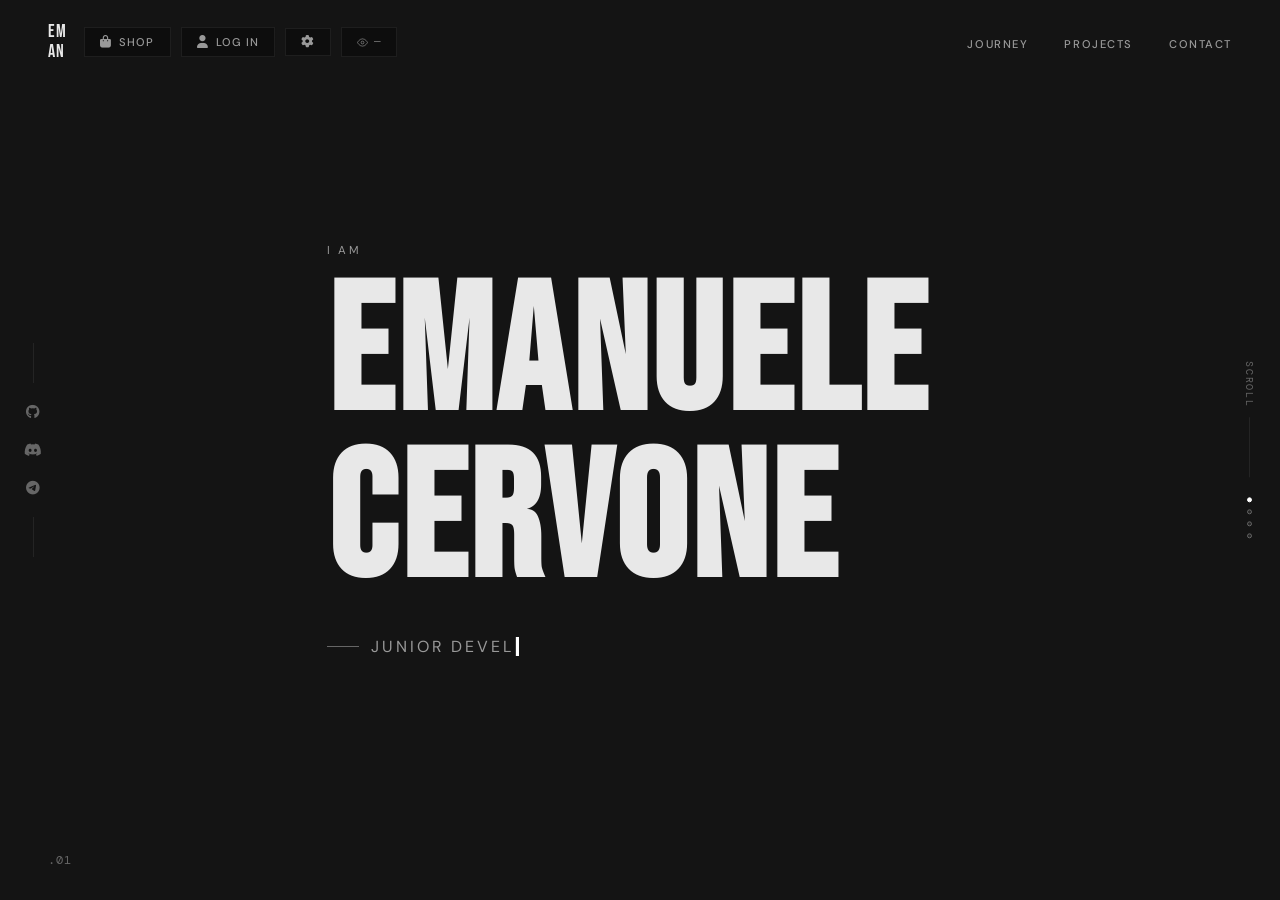
==== commit 99e11e1e: "Add files via upload" ====
--- a/index.html
+++ b/index.html
@@ -19,19 +19,11 @@
 <style>
 *,*::before,*::after{margin:0;padding:0;box-sizing:border-box}
 :root{
-  --bg:#141414;
-  --bg2:#1c1c1c;
-  --border:rgba(255,255,255,0.07);
-  --borderh:rgba(255,255,255,0.15);
-  --text:#e8e8e8;
-  --muted:#666;
-  --muted2:#999;
-  --accent:#fff;
-  --tg:#26A5E4;
-  --dc:#5865F2;
-  --fd:'Bebas Neue',sans-serif;
-  --fb:'DM Sans',sans-serif;
-  --fm:'DM Mono',monospace;
+  --bg:#141414;--bg2:#1c1c1c;
+  --border:rgba(255,255,255,0.07);--borderh:rgba(255,255,255,0.15);
+  --text:#e8e8e8;--muted:#666;--muted2:#999;--accent:#fff;
+  --tg:#26A5E4;--dc:#5865F2;
+  --fd:'Bebas Neue',sans-serif;--fb:'DM Sans',sans-serif;--fm:'DM Mono',monospace;
 }
 html{scroll-behavior:smooth}
 body{background:var(--bg);color:var(--text);font-family:var(--fb);overflow:hidden;-webkit-font-smoothing:antialiased}
@@ -40,124 +32,230 @@
 #loading{position:fixed;inset:0;background:#000;display:flex;justify-content:center;align-items:center;z-index:9999}
 .spinner{width:32px;height:32px;border:2px solid #222;border-top:2px solid #fff;border-radius:50%;animation:spin .8s linear infinite}
 @keyframes spin{to{transform:rotate(360deg)}}
+@keyframes fadeUp{from{opacity:0;transform:translateY(12px)}to{opacity:1;transform:translateY(0)}}
 
 /* ── PARTICLES ── */
-#particles-js{position:fixed;inset:0;z-index:0;pointer-events:none}
+#particles-js{position:fixed;inset:0;z-index:0;pointer-events:none;transition:opacity .4s}
 
 /* ── SCROLL CONTAINER ── */
 .sc{height:100vh;overflow-y:scroll;scroll-snap-type:y mandatory;scroll-behavior:smooth;position:relative;z-index:1}
 
-/* ── TOP NAV ── */
+/* ═══════════════════════════════════════
+   TOP NAV
+═══════════════════════════════════════ */
 .topnav{
   position:fixed;top:0;left:0;right:0;z-index:300;
   display:flex;align-items:center;justify-content:space-between;
-  padding:28px 48px;
-  pointer-events:none;
+  padding:22px 48px;pointer-events:none;
+}
+
+/* Left group: logo + pills */
+.nav-left{
+  display:flex;align-items:center;gap:10px;
+  pointer-events:all;
 }
 .logo{
   font-family:var(--fd);font-size:1.15rem;letter-spacing:.08em;
-  color:var(--text);text-decoration:none;line-height:1.1;
-  pointer-events:all;
+  color:var(--text);text-decoration:none;line-height:1.1;margin-right:6px;
 }
 .logo span{display:block}
-.nav-right{
-  display:flex;gap:36px;list-style:none;
-  pointer-events:all;
-}
+
+/* pill base */
+.pill{
+  display:flex;align-items:center;gap:7px;
+  padding:7px 15px;border:1px solid var(--border);
+  font-family:var(--fb);font-size:.7rem;font-weight:500;letter-spacing:.1em;text-transform:uppercase;
+  color:var(--muted2);background:rgba(14,14,14,.92);backdrop-filter:blur(12px);
+  cursor:pointer;text-decoration:none;transition:color .2s,border-color .2s,background .2s;
+  white-space:nowrap;
+}
+.pill:hover{color:var(--text);border-color:var(--borderh)}
+.pill i{font-size:.78rem}
+
+/* gear spin on hover */
+.gear-pill:hover i{animation:gspin .6s linear 1}
+@keyframes gspin{to{transform:rotate(360deg)}}
+
+/* user badge pill */
+.user-pill{
+  display:none;align-items:center;gap:8px;
+  padding:7px 15px;border:1px solid var(--border);
+  font-family:var(--fb);font-size:.7rem;font-weight:500;letter-spacing:.1em;text-transform:uppercase;
+  color:var(--muted2);background:rgba(14,14,14,.92);backdrop-filter:blur(12px);
+}
+.user-av{
+  width:18px;height:18px;border-radius:50%;
+  background:rgba(255,255,255,.1);border:1px solid var(--border);
+  display:flex;align-items:center;justify-content:center;
+  font-size:.6rem;font-weight:700;color:#fff;
+}
+.logout-x{background:none;border:none;color:var(--muted);cursor:pointer;font-size:.7rem;padding:0;margin-left:2px;transition:color .2s}
+.logout-x:hover{color:#f87171}
+
+/* Right nav links */
+.nav-right{display:flex;gap:36px;list-style:none;pointer-events:all}
 .nav-right a{
-  font-family:var(--fb);font-size:.72rem;font-weight:500;
+  font-family:var(--fb);font-size:.7rem;font-weight:500;
   letter-spacing:.14em;text-transform:uppercase;
   color:var(--muted2);text-decoration:none;transition:color .2s;
 }
 .nav-right a:hover{color:var(--text)}
 
 /* ── LEFT SOCIAL BAR ── */
-.social-bar{
-  position:fixed;left:24px;top:50%;transform:translateY(-50%);
-  z-index:300;display:flex;flex-direction:column;gap:20px;
-  align-items:center;
-}
-.social-bar a{
-  color:var(--muted);font-size:.88rem;text-decoration:none;
-  transition:color .2s,transform .2s;
-}
+.social-bar{position:fixed;left:24px;top:50%;transform:translateY(-50%);z-index:300;display:flex;flex-direction:column;gap:20px;align-items:center}
+.social-bar a{color:var(--muted);font-size:.88rem;text-decoration:none;transition:color .2s,transform .2s}
 .social-bar a:hover{color:var(--text);transform:scale(1.2)}
 .social-line{width:1px;height:40px;background:var(--border)}
 
 /* ── RIGHT SCROLL INDICATOR ── */
-.scroll-ind{
-  position:fixed;right:24px;top:50%;transform:translateY(-50%);
-  z-index:300;display:flex;flex-direction:column;align-items:center;gap:10px;
-}
+.scroll-ind{position:fixed;right:24px;top:50%;transform:translateY(-50%);z-index:300;display:flex;flex-direction:column;align-items:center;gap:10px}
 .scroll-ind-line{width:1px;height:60px;background:var(--border)}
-.scroll-ind-text{
-  font-family:var(--fm);font-size:.6rem;letter-spacing:.18em;
-  color:var(--muted);text-transform:uppercase;
-  writing-mode:vertical-rl;text-orientation:mixed;
-}
+.scroll-ind-text{font-family:var(--fm);font-size:.6rem;letter-spacing:.18em;color:var(--muted);text-transform:uppercase;writing-mode:vertical-rl}
 .scroll-ind-dots{display:flex;flex-direction:column;gap:7px;margin-top:10px}
 .sid{width:5px;height:5px;border-radius:50%;background:var(--border);border:1px solid var(--muted);transition:background .3s,border-color .3s}
 .sid.active{background:var(--accent);border-color:var(--accent)}
 
-/* ── SECTION BASE ── */
-section{
-  min-height:100vh;scroll-snap-align:start;
-  position:relative;display:flex;align-items:center;
-  padding:0 120px 0 96px;
-}
-
-/* ── SECTION NUMBER ── */
-.sec-num{
-  position:absolute;bottom:32px;left:48px;
-  font-family:var(--fm);font-size:.72rem;letter-spacing:.1em;
-  color:var(--muted);
-}
-
-/* ── SECTION 01 — HOME ── */
+/* ── VISIT COUNTER ── */
+#visit-counter{
+  display:flex;align-items:center;gap:6px;
+  padding:7px 15px;border:1px solid var(--border);
+  background:rgba(14,14,14,.92);backdrop-filter:blur(12px);
+  color:rgba(255,255,255,.38);font-family:var(--fm);font-size:.68rem;
+  letter-spacing:.04em;pointer-events:none;user-select:none;
+}
+
+/* ═══════════════════════════════════════
+   SETTINGS DRAWER
+═══════════════════════════════════════ */
+.sd-overlay{
+  position:fixed;inset:0;background:rgba(0,0,0,0);z-index:800;
+  pointer-events:none;transition:background .35s;
+}
+.sd-overlay.open{background:rgba(0,0,0,.6);pointer-events:all;backdrop-filter:blur(6px)}
+
+.sd-panel{
+  position:fixed;top:0;right:0;bottom:0;width:360px;
+  background:#111;border-left:1px solid var(--borderh);
+  z-index:900;display:flex;flex-direction:column;
+  transform:translateX(100%);transition:transform .38s cubic-bezier(.16,1,.3,1);
+  overflow:hidden;
+}
+.sd-panel.open{transform:translateX(0)}
+
+.sd-head{
+  padding:28px 28px 20px;border-bottom:1px solid var(--border);
+  display:flex;align-items:center;justify-content:space-between;flex-shrink:0;
+}
+.sd-head-title{font-family:var(--fd);font-size:1.6rem;letter-spacing:.06em;color:var(--text)}
+.sd-close{
+  background:none;border:1px solid var(--border);color:var(--muted2);
+  width:30px;height:30px;cursor:pointer;font-size:.72rem;
+  display:flex;align-items:center;justify-content:center;
+  transition:color .2s,border-color .2s;
+}
+.sd-close:hover{color:var(--text);border-color:var(--borderh)}
+
+.sd-body{flex:1;overflow-y:auto;padding:0 28px 20px}
+.sd-body::-webkit-scrollbar{width:3px}
+.sd-body::-webkit-scrollbar-track{background:transparent}
+.sd-body::-webkit-scrollbar-thumb{background:var(--border)}
+
+/* section label */
+.sd-sec{
+  font-family:var(--fm);font-size:.6rem;letter-spacing:.18em;text-transform:uppercase;
+  color:var(--muted);padding:22px 0 10px;border-bottom:1px solid var(--border);margin-bottom:4px;
+}
+
+/* setting row */
+.sd-row{
+  display:flex;align-items:center;justify-content:space-between;
+  padding:14px 0;border-bottom:1px solid rgba(255,255,255,.03);
+}
+.sd-row-l{display:flex;flex-direction:column;gap:3px}
+.sd-row-name{font-size:.83rem;font-weight:500;color:var(--text)}
+.sd-row-sub{font-size:.7rem;color:var(--muted)}
+
+/* toggle switch */
+.tog{
+  width:38px;height:22px;border-radius:11px;
+  background:rgba(255,255,255,.08);border:1px solid var(--border);
+  position:relative;cursor:pointer;transition:background .25s,border-color .25s;flex-shrink:0;
+}
+.tog.on{background:rgba(255,255,255,.85);border-color:rgba(255,255,255,.5)}
+.tog::after{
+  content:'';position:absolute;top:3px;left:3px;
+  width:14px;height:14px;border-radius:50%;
+  background:var(--muted);transition:transform .25s,background .25s;
+}
+.tog.on::after{transform:translateX(16px);background:#111}
+
+/* select row */
+.sd-select{
+  background:transparent;border:1px solid var(--border);
+  color:var(--text);font-family:var(--fb);font-size:.78rem;
+  padding:6px 10px;outline:none;cursor:pointer;transition:border-color .2s;
+}
+.sd-select:hover{border-color:var(--borderh)}
+.sd-select option{background:#1c1c1c;color:var(--text)}
+
+/* account info */
+.sd-account-box{
+  padding:16px;background:rgba(255,255,255,.03);border:1px solid var(--border);
+  margin:14px 0 4px;display:flex;align-items:center;gap:14px;
+}
+.sd-av-big{
+  width:40px;height:40px;border-radius:50%;
+  background:rgba(255,255,255,.08);border:1px solid var(--borderh);
+  display:flex;align-items:center;justify-content:center;
+  font-family:var(--fd);font-size:1.1rem;color:var(--text);flex-shrink:0;
+}
+.sd-account-name{font-size:.88rem;font-weight:600;color:var(--text)}
+.sd-account-role{font-family:var(--fm);font-size:.62rem;color:var(--muted);letter-spacing:.08em}
+
+/* footer / logout */
+.sd-foot{
+  padding:18px 28px;border-top:1px solid var(--border);flex-shrink:0;
+}
+.sd-logout{
+  width:100%;padding:12px;border:1px solid rgba(248,113,113,.25);background:transparent;
+  color:#f87171;font-family:var(--fb);font-size:.78rem;font-weight:600;
+  letter-spacing:.1em;text-transform:uppercase;cursor:pointer;
+  transition:background .2s,border-color .2s;
+}
+.sd-logout:hover{background:rgba(248,113,113,.08);border-color:rgba(248,113,113,.5)}
+.sd-logout i{margin-right:8px}
+
+/* locked setting */
+.sd-locked{opacity:.35;pointer-events:none}
+.sd-lock-tag{font-family:var(--fm);font-size:.58rem;color:var(--muted);letter-spacing:.08em;border:1px solid var(--border);padding:1px 6px;flex-shrink:0}
+
+/* ═══════════════════════════════════════
+   SECTIONS BASE
+═══════════════════════════════════════ */
+section{min-height:100vh;scroll-snap-align:start;position:relative;display:flex;align-items:center;padding:0 120px 0 96px}
+.sec-num{position:absolute;bottom:32px;left:48px;font-family:var(--fm);font-size:.72rem;letter-spacing:.1em;color:var(--muted)}
+
+/* ── 01 HOME ── */
 #home{justify-content:center;flex-direction:column}
-.home-eyebrow{
-  font-family:var(--fb);font-size:.72rem;letter-spacing:.22em;
-  text-transform:uppercase;color:var(--muted2);margin-bottom:16px;
-}
-.home-name{
-  font-family:var(--fd);
-  font-size:clamp(5rem,14vw,13rem);
-  line-height:.93;letter-spacing:.02em;
-  color:var(--text);margin-bottom:28px;
-}
-.home-sub{
-  font-family:var(--fb);font-size:clamp(.85rem,1.5vw,1rem);
-  color:var(--muted2);letter-spacing:.18em;text-transform:uppercase;
-  display:flex;align-items:center;gap:12px;
-}
+.home-eyebrow{font-family:var(--fb);font-size:.72rem;letter-spacing:.22em;text-transform:uppercase;color:var(--muted2);margin-bottom:16px}
+.home-name{font-family:var(--fd);font-size:clamp(5rem,14vw,13rem);line-height:.93;letter-spacing:.02em;color:var(--text);margin-bottom:28px}
+.home-sub{font-family:var(--fb);font-size:clamp(.85rem,1.5vw,1rem);color:var(--muted2);letter-spacing:.18em;text-transform:uppercase;display:flex;align-items:center;gap:12px}
 .home-sub::before{content:'';display:block;width:32px;height:1px;background:var(--muted)}
 .tw-wrap{display:flex;align-items:center;gap:2px}
 .cursor{color:var(--accent);animation:blink .8s infinite}
 @keyframes blink{0%,100%{opacity:1}50%{opacity:0}}
 
-/* ── SECTION 02 — JOURNEY ── */
+/* ── 02 JOURNEY ── */
 #journey{flex-direction:column;justify-content:center;padding-top:100px;padding-bottom:80px}
-.sec-header{
-  font-family:var(--fd);font-size:clamp(3.5rem,8vw,7rem);
-  letter-spacing:.04em;color:var(--text);margin-bottom:64px;
-  line-height:1;
-}
+.sec-header{font-family:var(--fd);font-size:clamp(3.5rem,8vw,7rem);letter-spacing:.04em;color:var(--text);margin-bottom:64px;line-height:1}
 .journey-grid{display:grid;grid-template-columns:1fr 1fr;gap:80px;width:100%}
 .tl{display:flex;flex-direction:column;gap:0}
-.tl-item{
-  padding:26px 0 26px 32px;border-left:1px solid var(--border);
-  position:relative;transition:border-color .3s;
-}
-.tl-item::before{
-  content:'';position:absolute;left:-4px;top:32px;
-  width:7px;height:7px;border-radius:50%;
-  background:var(--bg);border:1px solid var(--muted);transition:background .3s,border-color .3s;
-}
+.tl-item{padding:26px 0 26px 32px;border-left:1px solid var(--border);position:relative}
+.tl-item::before{content:'';position:absolute;left:-4px;top:32px;width:7px;height:7px;border-radius:50%;background:var(--bg);border:1px solid var(--muted);transition:background .3s,border-color .3s}
 .tl-item.current{border-left-color:rgba(255,255,255,.35)}
 .tl-item.current::before{background:var(--accent);border-color:var(--accent)}
 .tl-year{font-family:var(--fm);font-size:.72rem;color:var(--muted);margin-bottom:6px;letter-spacing:.08em}
 .tl-text{font-size:.9rem;color:var(--text);font-weight:400;line-height:1.5}
-
 .skills-col{display:flex;flex-direction:column;gap:32px;justify-content:center}
 .sk-label{display:flex;align-items:center;justify-content:space-between;margin-bottom:10px}
 .sk-name{font-size:.82rem;font-weight:500;color:var(--text);display:flex;align-items:center;gap:10px}
@@ -169,38 +267,22 @@
 .sk-fill.java{background:linear-gradient(90deg,#f89820,#EA2D2E)}
 .sk-fill.cs{background:linear-gradient(90deg,#68217A,#9B4F96)}
 
-/* ── SECTION 03 — PROJECTS ── */
+/* ── 03 PROJECTS ── */
 #projects{flex-direction:column;justify-content:flex-start;padding-top:120px;padding-bottom:80px}
 .projects-header{display:flex;align-items:flex-end;justify-content:space-between;width:100%;margin-bottom:48px}
 .projects-header h2{font-family:var(--fd);font-size:clamp(3.5rem,8vw,7rem);letter-spacing:.04em;line-height:1}
 .projects-meta{font-family:var(--fm);font-size:.7rem;color:var(--muted);letter-spacing:.1em;padding-bottom:12px}
-.projects-grid{
-  display:grid;grid-template-columns:repeat(auto-fill,minmax(280px,1fr));
-  gap:1px;width:100%;background:var(--border);
-  border:1px solid var(--border);
-}
-.proj-card{
-  background:var(--bg);padding:28px;
-  transition:background .3s;position:relative;overflow:hidden;
-  display:flex;flex-direction:column;gap:14px;min-height:160px;
-}
+.projects-grid{display:grid;grid-template-columns:repeat(auto-fill,minmax(280px,1fr));gap:1px;width:100%;background:var(--border);border:1px solid var(--border)}
+.proj-card{background:var(--bg);padding:28px;transition:background .3s;position:relative;overflow:hidden;display:flex;flex-direction:column;gap:14px;min-height:160px}
 .proj-card:hover{background:var(--bg2)}
-.proj-card::after{
-  content:'→';position:absolute;bottom:22px;right:22px;
-  font-size:.9rem;color:var(--muted);transition:color .2s,transform .2s;
-}
+.proj-card::after{content:'→';position:absolute;bottom:22px;right:22px;font-size:.9rem;color:var(--muted);transition:color .2s,transform .2s}
 .proj-card:hover::after{color:var(--text);transform:translate(3px,-3px)}
 .proj-card a{text-decoration:none;color:inherit;display:flex;flex-direction:column;gap:8px;height:100%}
 .proj-name{font-family:var(--fd);font-size:1.45rem;letter-spacing:.04em;color:var(--text);line-height:1}
 .proj-desc{font-size:.78rem;color:var(--muted2);line-height:1.55;flex:1}
-.proj-lang{
-  font-family:var(--fm);font-size:.62rem;color:var(--muted);
-  letter-spacing:.1em;text-transform:uppercase;
-  border:1px solid var(--border);padding:2px 8px;border-radius:3px;
-  display:inline-block;width:fit-content;
-}
-
-/* ── SECTION 04 — CONTACT ── */
+.proj-lang{font-family:var(--fm);font-size:.62rem;color:var(--muted);letter-spacing:.1em;text-transform:uppercase;border:1px solid var(--border);padding:2px 8px;display:inline-block;width:fit-content}
+
+/* ── 04 CONTACT ── */
 #contact{gap:80px;align-items:center}
 .contact-l{flex:1;max-width:380px}
 .contact-l h2{font-family:var(--fd);font-size:clamp(3.5rem,8vw,7rem);letter-spacing:.04em;line-height:.95;margin-bottom:40px}
@@ -208,134 +290,39 @@
 .c-info-label{font-family:var(--fm);font-size:.62rem;letter-spacing:.15em;text-transform:uppercase;color:var(--muted);margin-bottom:6px}
 .c-info-val{font-size:.88rem;color:var(--text)}
 .c-links{display:flex;flex-direction:column;gap:10px;margin-top:40px}
-.c-link{
-  display:flex;align-items:center;gap:14px;
-  padding:14px 20px;border:1px solid var(--border);border-radius:4px;
-  text-decoration:none;color:var(--muted2);font-size:.82rem;font-weight:500;
-  transition:color .2s,border-color .2s,background .2s;
-}
+.c-link{display:flex;align-items:center;gap:14px;padding:14px 20px;border:1px solid var(--border);text-decoration:none;color:var(--muted2);font-size:.82rem;font-weight:500;transition:color .2s,border-color .2s,background .2s}
 .c-link:hover{color:var(--text);border-color:var(--borderh);background:rgba(255,255,255,.03)}
 .c-link i{font-size:.95rem;flex-shrink:0}
 .c-link.tg:hover{border-color:rgba(38,165,228,.5);color:var(--tg)}
 .c-link.dc:hover{border-color:rgba(88,101,242,.5);color:var(--dc)}
-.c-link.shop:hover{border-color:rgba(255,255,255,.3);color:#fff}
-
-.contact-r{
-  flex:1;border:1px solid var(--border);padding:40px;
-  display:flex;flex-direction:column;gap:16px;background:rgba(255,255,255,.01);
-}
+.contact-r{flex:1;border:1px solid var(--border);padding:40px;display:flex;flex-direction:column;gap:16px;background:rgba(255,255,255,.01)}
 .cf-title{font-family:var(--fd);font-size:2rem;letter-spacing:.06em;color:var(--text);margin-bottom:8px}
-.cf-input{
-  width:100%;background:transparent;border:none;border-bottom:1px solid var(--border);
-  color:var(--text);font-family:var(--fb);font-size:.88rem;
-  padding:13px 0;outline:none;transition:border-color .2s;
-  placeholder-shown:color:var(--muted);
-}
+.cf-input{width:100%;background:transparent;border:none;border-bottom:1px solid var(--border);color:var(--text);font-family:var(--fb);font-size:.88rem;padding:13px 0;outline:none;transition:border-color .2s}
 .cf-input::placeholder{color:var(--muted)}
 .cf-input:focus{border-bottom-color:rgba(255,255,255,.4)}
-.cf-textarea{
-  width:100%;background:transparent;border:none;border-bottom:1px solid var(--border);
-  color:var(--text);font-family:var(--fb);font-size:.88rem;
-  padding:13px 0;outline:none;resize:none;height:80px;
-  transition:border-color .2s;
-}
+.cf-textarea{width:100%;background:transparent;border:none;border-bottom:1px solid var(--border);color:var(--text);font-family:var(--fb);font-size:.88rem;padding:13px 0;outline:none;resize:none;height:80px;transition:border-color .2s}
 .cf-textarea::placeholder{color:var(--muted)}
 .cf-textarea:focus{border-bottom-color:rgba(255,255,255,.4)}
-.cf-btn{
-  align-self:flex-start;margin-top:8px;
-  padding:13px 32px;border:1px solid var(--borderh);background:transparent;
-  color:var(--text);font-family:var(--fb);font-size:.82rem;font-weight:600;
-  letter-spacing:.1em;text-transform:uppercase;cursor:pointer;
-  transition:background .2s,color .2s;
-}
+.cf-btn{align-self:flex-start;margin-top:8px;padding:13px 32px;border:1px solid var(--borderh);background:transparent;color:var(--text);font-family:var(--fb);font-size:.82rem;font-weight:600;letter-spacing:.1em;text-transform:uppercase;cursor:pointer;transition:background .2s,color .2s}
 .cf-btn:hover{background:var(--accent);color:#000;border-color:var(--accent)}
 .cf-sent{font-family:var(--fm);font-size:.75rem;color:#4ade80;display:none;margin-top:4px}
 
 /* ── FOOTER ── */
-.footer{
-  min-height:auto!important;scroll-snap-align:end;
-  padding:28px 120px 28px 96px;
-  border-top:1px solid var(--border);
-  display:flex;align-items:center;justify-content:space-between;flex-wrap:wrap;gap:12px;
-}
+.footer{min-height:auto!important;scroll-snap-align:end;padding:28px 120px 28px 96px;border-top:1px solid var(--border);display:flex;align-items:center;justify-content:space-between;flex-wrap:wrap;gap:12px}
 .footer-l{font-family:var(--fm);font-size:.65rem;color:var(--muted);letter-spacing:.08em}
 .footer-r a{font-family:var(--fm);font-size:.65rem;color:var(--muted);text-decoration:none;letter-spacing:.06em;transition:color .2s}
 .footer-r a:hover{color:var(--text)}
 
-/* ── SHOP BTN (top-left corner util) ── */
-.shop-pill{
-  position:fixed;top:18px;right:90px;z-index:400;
-  display:flex;align-items:center;gap:8px;
-  padding:8px 18px;border:1px solid var(--border);border-radius:4px;
-  font-family:var(--fb);font-size:.72rem;font-weight:500;letter-spacing:.1em;text-transform:uppercase;
-  color:var(--muted2);text-decoration:none;
-  background:rgba(20,20,20,.9);backdrop-filter:blur(10px);
-  transition:color .2s,border-color .2s;
-}
-.shop-pill:hover{color:var(--text);border-color:var(--borderh)}
-
-/* ── LOGIN BTN ── */
-.login-pill{
-  position:fixed;top:18px;right:220px;z-index:400;
-  display:flex;align-items:center;gap:8px;
-  padding:8px 18px;border:1px solid var(--border);border-radius:4px;
-  font-family:var(--fb);font-size:.72rem;font-weight:500;letter-spacing:.1em;text-transform:uppercase;
-  color:var(--muted2);background:rgba(20,20,20,.9);backdrop-filter:blur(10px);
-  cursor:pointer;transition:color .2s,border-color .2s;
-}
-.login-pill:hover{color:var(--text);border-color:var(--borderh)}
-
-/* ── USER BADGE ── */
-.user-badge{
-  position:fixed;top:18px;right:220px;z-index:400;
-  display:none;align-items:center;gap:9px;
-  padding:8px 18px;border:1px solid var(--border);border-radius:4px;
-  font-family:var(--fb);font-size:.72rem;font-weight:500;letter-spacing:.1em;
-  color:var(--muted2);background:rgba(20,20,20,.9);backdrop-filter:blur(10px);
-}
-.user-av{
-  width:20px;height:20px;border-radius:50%;
-  background:rgba(255,255,255,.08);border:1px solid var(--border);
-  display:flex;align-items:center;justify-content:center;
-  font-size:.65rem;font-weight:700;color:#fff;
-}
-.logout-x{background:none;border:none;color:var(--muted);cursor:pointer;font-size:.72rem;transition:color .2s;padding:0;margin-left:2px}
-.logout-x:hover{color:#f87171}
-
-/* ── VISIT COUNTER ── */
-#visit-counter{
-  position:fixed;top:18px;right:24px;z-index:400;
-  display:flex;align-items:center;gap:5px;
-  padding:8px 14px;border:1px solid var(--border);border-radius:4px;
-  background:rgba(20,20,20,.9);backdrop-filter:blur(10px);
-  color:rgba(255,255,255,.28);font-family:var(--fm);font-size:.65rem;
-  pointer-events:none;user-select:none;
-}
-
 /* ── LOGIN MODAL ── */
-.login-backdrop{position:fixed;inset:0;background:rgba(0,0,0,.82);backdrop-filter:blur(16px);z-index:1000;display:none;justify-content:center;align-items:center}
+.login-backdrop{position:fixed;inset:0;background:rgba(0,0,0,.85);backdrop-filter:blur(16px);z-index:1000;display:none;justify-content:center;align-items:center}
 .login-backdrop.open{display:flex}
-.login-modal{
-  background:#161616;border:1px solid var(--borderh);
-  padding:40px 36px;width:90%;max-width:360px;
-  animation:fadeUp .25s ease;
-}
-@keyframes fadeUp{from{opacity:0;transform:translateY(12px)}to{opacity:1;transform:translateY(0)}}
+.login-modal{background:#161616;border:1px solid var(--borderh);padding:40px 36px;width:90%;max-width:360px;animation:fadeUp .25s ease}
 .lm-title{font-family:var(--fd);font-size:2rem;letter-spacing:.06em;color:var(--text);margin-bottom:4px}
 .lm-sub{font-size:.78rem;color:var(--muted);margin-bottom:28px}
-.lm-field{
-  width:100%;background:transparent;border:none;border-bottom:1px solid var(--border);
-  color:var(--text);font-family:var(--fb);font-size:.88rem;
-  padding:12px 0;margin-bottom:16px;outline:none;transition:border-color .2s;display:block;
-}
+.lm-field{width:100%;background:transparent;border:none;border-bottom:1px solid var(--border);color:var(--text);font-family:var(--fb);font-size:.88rem;padding:12px 0;margin-bottom:16px;outline:none;transition:border-color .2s;display:block}
 .lm-field::placeholder{color:var(--muted)}
 .lm-field:focus{border-bottom-color:rgba(255,255,255,.4)}
-.lm-btn{
-  width:100%;padding:13px;border:1px solid var(--borderh);background:transparent;
-  color:var(--text);font-family:var(--fb);font-size:.82rem;font-weight:600;
-  letter-spacing:.1em;text-transform:uppercase;cursor:pointer;
-  transition:background .2s,color .2s;margin-top:4px;
-}
+.lm-btn{width:100%;padding:13px;border:1px solid var(--borderh);background:transparent;color:var(--text);font-family:var(--fb);font-size:.82rem;font-weight:600;letter-spacing:.1em;text-transform:uppercase;cursor:pointer;transition:background .2s,color .2s;margin-top:4px}
 .lm-btn:hover{background:var(--accent);color:#000;border-color:var(--accent)}
 .lm-err{font-family:var(--fm);font-size:.72rem;color:#f87171;margin-top:10px;display:none}
 .lm-succ{font-family:var(--fm);font-size:.72rem;color:#4ade80;margin-top:10px;display:none}
@@ -346,34 +333,71 @@
 .lm-switch button{background:none;border:none;color:var(--muted2);font-family:var(--fb);font-size:.78rem;cursor:pointer;text-decoration:underline;transition:color .2s}
 .lm-switch button:hover{color:var(--text)}
 
-/* mobile */
+/* ── MOBILE ── */
 @media(max-width:860px){
   section{padding:80px 24px 80px 60px}
-  .topnav{padding:20px 24px}
-  .nav-right{gap:20px}
+  .topnav{padding:16px 20px}
+  .nav-right{display:none}
   .social-bar,.scroll-ind{display:none}
   .journey-grid{grid-template-columns:1fr}
   #contact{flex-direction:column;gap:40px;align-items:flex-start;padding-top:100px}
   .contact-r{width:100%}
   .footer{padding:24px}
-  .shop-pill,.login-pill,.user-badge{display:none!important}
-}
+  .sd-panel{width:100%}
+  #visit-counter{display:none}
+}
+
+/* ── DYNAMIC SETTINGS EFFECTS ── */
+body.large-text{font-size:18px}
+body.large-cursor,body.large-cursor *{cursor:url("data:image/svg+xml,<svg xmlns='http://www.w3.org/2000/svg' width='24' height='24' viewBox='0 0 24 24'><circle cx='12' cy='12' r='10' fill='white' opacity='0.8'/></svg>") 12 12, auto !important}
+body.high-contrast{--text:#ffffff;--muted2:#bbbbbb;--bg:#000000;--bg2:#0a0a0a;--border:rgba(255,255,255,0.2)}
+.sec-num-hidden .sec-num{display:none}
+body.no-animations *{transition:none!important;animation:none!important}
+body.reduce-motion *{transition-duration:.01ms!important;animation-duration:.01ms!important;animation-iteration-count:1!important}
 </style>
 </head>
 <body>
 <div id="loading"><div class="spinner"></div></div>
 <div id="particles-js"></div>
 
-<!-- ── TOP NAV ── -->
+<!-- ═══ TOP NAV ═══════════════════════════════════ -->
 <header class="topnav">
-  <a href="#home" class="logo" id="sc-logo">
-    <span>EM</span>
-    <span>AN</span>
-  </a>
+
+  <!-- LEFT: logo + Shop + Log In + Gear -->
+  <div class="nav-left">
+    <a href="#home" class="logo">
+      <span>EM</span>
+      <span>AN</span>
+    </a>
+
+    <a href="/shop" class="pill">
+      <i class="fa-solid fa-bag-shopping"></i> Shop
+    </a>
+
+    <button class="pill" id="login-btn" onclick="openLogin()">
+      <i class="fa-solid fa-user"></i> Log in
+    </button>
+
+    <div class="user-pill" id="user-pill">
+      <div class="user-av" id="user-av">E</div>
+      <span id="user-name">Ema</span>
+    </div>
+
+    <button class="pill gear-pill" onclick="openSettings()" title="Settings">
+      <i class="fa-solid fa-gear"></i>
+    </button>
+
+    <div id="visit-counter">
+      <svg width="11" height="11" viewBox="0 0 24 24" fill="none" stroke="currentColor" stroke-width="2"><path d="M1 12s4-8 11-8 11 8 11 8-4 8-11 8-11-8-11-8z"/><circle cx="12" cy="12" r="3"/></svg>
+      <span id="visit-count">—</span>
+    </div>
+  </div>
+
+  <!-- RIGHT: nav links -->
   <ul class="nav-right">
-    <li><a href="#journey" id="nl-journey">Journey</a></li>
-    <li><a href="#projects" id="nl-projects">Projects</a></li>
-    <li><a href="#contact" id="nl-contact">Contact</a></li>
+    <li><a href="#journey">Journey</a></li>
+    <li><a href="#projects">Projects</a></li>
+    <li><a href="#contact">Contact</a></li>
   </ul>
 </header>
 
@@ -398,27 +422,215 @@
   </div>
 </div>
 
-<!-- ── SHOP PILL ── -->
-<a href="/shop" class="shop-pill"><i class="fa-solid fa-bag-shopping"></i> Shop</a>
-
-<!-- ── LOGIN PILL ── -->
-<button class="login-pill" id="login-btn" onclick="openLogin()"><i class="fa-solid fa-user"></i> Log in</button>
-<div class="user-badge" id="user-badge">
-  <div class="user-av" id="user-av">E</div>
-  <span id="user-name">Ema</span>
-  <button class="logout-x" onclick="doLogout()"><i class="fa-solid fa-xmark"></i></button>
-</div>
-
-<!-- ── VISIT COUNTER ── -->
-<div id="visit-counter">
-  <svg width="11" height="11" viewBox="0 0 24 24" fill="none" stroke="currentColor" stroke-width="2"><path d="M1 12s4-8 11-8 11 8 11 8-4 8-11 8-11-8-11-8z"/><circle cx="12" cy="12" r="3"/></svg>
-  <span id="visit-count">—</span>
-</div>
+<!-- ═══ SETTINGS DRAWER ════════════════════════ -->
+<div class="sd-overlay" id="sd-overlay" onclick="closeSettings()"></div>
+<div class="sd-panel" id="sd-panel">
+
+  <div class="sd-head">
+    <span class="sd-head-title">SETTINGS</span>
+    <button class="sd-close" onclick="closeSettings()"><i class="fa-solid fa-xmark"></i></button>
+  </div>
+
+  <div class="sd-body">
+
+    <!-- ── ACCOUNT ── -->
+    <div class="sd-sec">Account</div>
+
+    <div class="sd-account-box" id="sd-acc-box">
+      <div class="sd-av-big" id="sd-av-big">?</div>
+      <div>
+        <div class="sd-account-name" id="sd-acc-name">Not logged in</div>
+        <div class="sd-account-role">Guest</div>
+      </div>
+    </div>
+
+    <div class="sd-row sd-locked" id="row-displayname">
+      <div class="sd-row-l">
+        <span class="sd-row-name">Display name</span>
+        <span class="sd-row-sub">Name shown in the badge</span>
+      </div>
+      <span class="sd-lock-tag"><i class="fa-solid fa-lock"></i> Login</span>
+    </div>
+
+    <div class="sd-row sd-locked" id="row-profilevis">
+      <div class="sd-row-l">
+        <span class="sd-row-name">Profile visibility</span>
+        <span class="sd-row-sub">Show your username publicly</span>
+      </div>
+      <div class="tog" id="tog-profilevis" onclick="toggleSetting('profilevis')"></div>
+    </div>
+
+    <div class="sd-row sd-locked" id="row-changepass">
+      <div class="sd-row-l">
+        <span class="sd-row-name">Change password</span>
+        <span class="sd-row-sub">Update your account password</span>
+      </div>
+      <button onclick="openChangePass()" style="padding:5px 12px;border:1px solid var(--border);background:none;color:var(--muted2);font-family:var(--fb);font-size:.7rem;cursor:pointer;transition:all .2s" onmouseover="this.style.borderColor='var(--borderh)';this.style.color='var(--text)'" onmouseout="this.style.borderColor='var(--border)';this.style.color='var(--muted2)'">Change →</button>
+    </div>
+    <!-- Change password inline -->
+    <div id="changepass-form" style="display:none;padding:14px 0;border-bottom:1px solid rgba(255,255,255,.03)">
+      <input class="lm-field" id="cp-old" type="password" placeholder="Current password" style="margin-bottom:10px;font-size:.8rem">
+      <input class="lm-field" id="cp-new" type="password" placeholder="New password" style="margin-bottom:10px;font-size:.8rem">
+      <input class="lm-field" id="cp-new2" type="password" placeholder="Confirm new password" style="margin-bottom:12px;font-size:.8rem">
+      <div style="display:flex;gap:8px">
+        <button onclick="doChangePass()" style="flex:1;padding:9px;border:1px solid var(--borderh);background:none;color:var(--text);font-family:var(--fb);font-size:.75rem;font-weight:600;letter-spacing:.08em;text-transform:uppercase;cursor:pointer;transition:background .2s" onmouseover="this.style.background='var(--accent)';this.style.color='#000'" onmouseout="this.style.background='none';this.style.color='var(--text)'">Save</button>
+        <button onclick="closeChangePass()" style="padding:9px 16px;border:1px solid var(--border);background:none;color:var(--muted2);font-family:var(--fb);font-size:.75rem;cursor:pointer">Cancel</button>
+      </div>
+      <div id="cp-err" style="font-family:var(--fm);font-size:.7rem;color:#f87171;margin-top:8px;display:none"></div>
+      <div id="cp-ok" style="font-family:var(--fm);font-size:.7rem;color:#4ade80;margin-top:8px;display:none">Password updated ✓</div>
+    </div>
+
+    <!-- ── APPEARANCE ── -->
+    <div class="sd-sec">Appearance</div>
+
+    <div class="sd-row">
+      <div class="sd-row-l">
+        <span class="sd-row-name">Particle effects</span>
+        <span class="sd-row-sub">Animated background particles</span>
+      </div>
+      <div class="tog on" id="tog-particles" onclick="toggleSetting('particles')"></div>
+    </div>
+
+    <div class="sd-row">
+      <div class="sd-row-l">
+        <span class="sd-row-name">Animations</span>
+        <span class="sd-row-sub">UI transitions and motion</span>
+      </div>
+      <div class="tog on" id="tog-animations" onclick="toggleSetting('animations')"></div>
+    </div>
+
+    <div class="sd-row">
+      <div class="sd-row-l">
+        <span class="sd-row-name">Section numbers</span>
+        <span class="sd-row-sub">Show .01 .02 .03 .04 labels</span>
+      </div>
+      <div class="tog on" id="tog-secnums" onclick="toggleSetting('secnums')"></div>
+    </div>
+
+    <div class="sd-row">
+      <div class="sd-row-l">
+        <span class="sd-row-name">Font size</span>
+        <span class="sd-row-sub">Body text size</span>
+      </div>
+      <select class="sd-select" id="sel-fontsize" onchange="applySetting('fontsize',this.value)">
+        <option value="normal">Normal</option>
+        <option value="large">Large</option>
+      </select>
+    </div>
+
+    <!-- ── PRIVACY ── -->
+    <div class="sd-sec">Privacy</div>
+
+    <div class="sd-row">
+      <div class="sd-row-l">
+        <span class="sd-row-name">Visit counter</span>
+        <span class="sd-row-sub">Show page view count</span>
+      </div>
+      <div class="tog on" id="tog-visitctr" onclick="toggleSetting('visitctr')"></div>
+    </div>
+
+    <div class="sd-row">
+      <div class="sd-row-l">
+        <span class="sd-row-name">Analytics opt-out</span>
+        <span class="sd-row-sub">Disable anonymous tracking</span>
+      </div>
+      <div class="tog" id="tog-optout" onclick="toggleSetting('optout')"></div>
+    </div>
+
+    <div class="sd-row sd-locked" id="row-delprivacy">
+      <div class="sd-row-l">
+        <span class="sd-row-name">Delete saved reviews</span>
+        <span class="sd-row-sub">Clear all reviews from localStorage</span>
+      </div>
+      <button id="btn-delprivacy" onclick="deleteReviews()" style="padding:5px 12px;border:1px solid rgba(248,113,113,.3);background:none;color:#f87171;font-family:var(--fb);font-size:.7rem;cursor:pointer;transition:background .2s" onmouseover="this.style.background='rgba(248,113,113,.08)'" onmouseout="this.style.background='none'">Delete</button>
+    </div>
+
+    <!-- ── NOTIFICATIONS ── -->
+    <div class="sd-sec">Notifications</div>
+
+    <div class="sd-row">
+      <div class="sd-row-l">
+        <span class="sd-row-name">Browser notifications</span>
+        <span class="sd-row-sub">Allow push notifications</span>
+      </div>
+      <div class="tog" id="tog-notif" onclick="toggleSetting('notif')"></div>
+    </div>
+
+    <div class="sd-row">
+      <div class="sd-row-l">
+        <span class="sd-row-name">Sound effects</span>
+        <span class="sd-row-sub">UI interaction sounds</span>
+      </div>
+      <div class="tog" id="tog-sound" onclick="toggleSetting('sound')"></div>
+    </div>
+
+    <!-- ── ACCESSIBILITY ── -->
+    <div class="sd-sec">Accessibility</div>
+
+    <div class="sd-row">
+      <div class="sd-row-l">
+        <span class="sd-row-name">Reduce motion</span>
+        <span class="sd-row-sub">Minimize animations and transitions</span>
+      </div>
+      <div class="tog" id="tog-reducemotion" onclick="toggleSetting('reducemotion')"></div>
+    </div>
+
+    <div class="sd-row">
+      <div class="sd-row-l">
+        <span class="sd-row-name">High contrast</span>
+        <span class="sd-row-sub">Increase color contrast ratio</span>
+      </div>
+      <div class="tog" id="tog-highcontrast" onclick="toggleSetting('highcontrast')"></div>
+    </div>
+
+    <div class="sd-row">
+      <div class="sd-row-l">
+        <span class="sd-row-name">Large cursor</span>
+        <span class="sd-row-sub">Bigger pointer for visibility</span>
+      </div>
+      <div class="tog" id="tog-largecursor" onclick="toggleSetting('largecursor')"></div>
+    </div>
+
+    <!-- ── DEVELOPER ── -->
+    <div class="sd-sec">Developer</div>
+
+    <div class="sd-row">
+      <div class="sd-row-l">
+        <span class="sd-row-name">Console debug</span>
+        <span class="sd-row-sub">Verbose logging in browser console</span>
+      </div>
+      <div class="tog" id="tog-debug" onclick="toggleSetting('debug')"></div>
+    </div>
+
+    <div class="sd-row sd-locked" id="row-apitoken" style="flex-direction:column;align-items:flex-start;gap:10px">
+      <div class="sd-row-l">
+        <span class="sd-row-name">GitHub token</span>
+        <span class="sd-row-sub">Custom API token for higher rate limits</span>
+      </div>
+      <input id="inp-ghtoken" type="password" placeholder="ghp_xxxxxxxxxxxx" 
+        style="width:100%;background:transparent;border:none;border-bottom:1px solid var(--border);color:var(--text);font-family:var(--fm);font-size:.75rem;padding:8px 0;outline:none;transition:border-color .2s"
+        onfocus="this.style.borderBottomColor='rgba(255,255,255,.4)'"
+        onblur="this.style.borderBottomColor='var(--border)';saveGhToken(this.value)">
+    </div>
+
+  </div><!-- /.sd-body -->
+
+  <!-- FOOTER: Log Out -->
+  <div class="sd-foot">
+    <button class="sd-logout" id="sd-logout-btn" onclick="doLogout()" style="display:none">
+      <i class="fa-solid fa-right-from-bracket"></i> Log Out
+    </button>
+    <button class="lm-btn" id="sd-login-prompt" onclick="closeSettings();openLogin()" style="margin-top:0">
+      <i class="fa-solid fa-user"></i> &nbsp;Sign in to unlock all settings
+    </button>
+  </div>
+
+</div><!-- /.sd-panel -->
 
 <!-- ════ MAIN SCROLL CONTAINER ════ -->
 <div class="sc" id="sc">
 
-  <!-- ── .01 HOME ── -->
+  <!-- .01 HOME -->
   <section id="home">
     <div>
       <p class="home-eyebrow">I am</p>
@@ -432,35 +644,18 @@
     <div class="sec-num">.01</div>
   </section>
 
-  <!-- ── .02 JOURNEY + SKILLS ── -->
+  <!-- .02 JOURNEY + SKILLS -->
   <section id="journey">
     <div style="width:100%">
       <h2 class="sec-header">JOURNEY</h2>
       <div class="journey-grid">
-        <!-- Timeline -->
         <div class="tl">
-          <div class="tl-item">
-            <div class="tl-year">2022</div>
-            <div class="tl-text">Starting to discover coding</div>
-          </div>
-          <div class="tl-item">
-            <div class="tl-year">2023</div>
-            <div class="tl-text">Getting passionate about coding</div>
-          </div>
-          <div class="tl-item">
-            <div class="tl-year">2024</div>
-            <div class="tl-text">Practicing with early projects</div>
-          </div>
-          <div class="tl-item">
-            <div class="tl-year">2025</div>
-            <div class="tl-text">Developing in Java & Python fluently</div>
-          </div>
-          <div class="tl-item current">
-            <div class="tl-year">2026</div>
-            <div class="tl-text">Building in C#, Arch Linux & security tooling</div>
-          </div>
+          <div class="tl-item"><div class="tl-year">2022</div><div class="tl-text">Starting to discover coding</div></div>
+          <div class="tl-item"><div class="tl-year">2023</div><div class="tl-text">Getting passionate about coding</div></div>
+          <div class="tl-item"><div class="tl-year">2024</div><div class="tl-text">Practicing with early projects</div></div>
+          <div class="tl-item"><div class="tl-year">2025</div><div class="tl-text">Developing in Java & Python fluently</div></div>
+          <div class="tl-item current"><div class="tl-year">2026</div><div class="tl-text">Building in C#, Arch Linux & security tooling</div></div>
         </div>
-        <!-- Skills -->
         <div class="skills-col">
           <div>
             <div class="sk-label">
@@ -489,7 +684,7 @@
     <div class="sec-num">.02</div>
   </section>
 
-  <!-- ── .03 PROJECTS ── -->
+  <!-- .03 PROJECTS -->
   <section id="projects">
     <div style="width:100%">
       <div class="projects-header">
@@ -501,7 +696,7 @@
     <div class="sec-num">.03</div>
   </section>
 
-  <!-- ── .04 CONTACT ── -->
+  <!-- .04 CONTACT -->
   <section id="contact">
     <div class="contact-l">
       <h2>CON<br>TACT</h2>
@@ -514,21 +709,15 @@
         <div class="c-info-val">@stark020009</div>
       </div>
       <div class="c-links">
-        <a href="https://t.me/stark020009" target="_blank" rel="noopener noreferrer" class="c-link tg">
-          <i class="fa-brands fa-telegram"></i> Message on Telegram
-        </a>
-        <a href="https://discord.gg/CvvwUvXhdG" target="_blank" rel="noopener noreferrer" class="c-link dc">
-          <i class="fa-brands fa-discord"></i> Join Discord
-        </a>
-        <a href="/shop" class="c-link shop">
-          <i class="fa-solid fa-bag-shopping"></i> Visit the Shop
-        </a>
+        <a href="https://t.me/stark020009" target="_blank" rel="noopener noreferrer" class="c-link tg"><i class="fa-brands fa-telegram"></i> Message on Telegram</a>
+        <a href="https://discord.gg/CvvwUvXhdG" target="_blank" rel="noopener noreferrer" class="c-link dc"><i class="fa-brands fa-discord"></i> Join Discord</a>
+        <a href="/shop" class="c-link"><i class="fa-solid fa-bag-shopping"></i> Visit the Shop</a>
       </div>
     </div>
     <div class="contact-r">
       <div class="cf-title">SEND MESSAGE +</div>
-      <input class="cf-input" id="cf-name"  type="text"     placeholder="Your name">
-      <input class="cf-input" id="cf-email" type="email"    placeholder="Your e-mail">
+      <input class="cf-input" id="cf-name" type="text" placeholder="Your name">
+      <input class="cf-input" id="cf-email" type="email" placeholder="Your e-mail">
       <textarea class="cf-textarea" id="cf-msg" placeholder="Message"></textarea>
       <button class="cf-btn" onclick="sendMsg()">Send Message →</button>
       <div class="cf-sent" id="cf-sent">Message sent via Telegram link ✓</div>
@@ -536,7 +725,6 @@
     <div class="sec-num">.04</div>
   </section>
 
-  <!-- ── FOOTER ── -->
   <footer class="footer">
     <div class="footer-l">© 2026 Emanuele Cervone — All rights reserved.</div>
     <div class="footer-r"><a href="https://github.com/EmaaXyz" target="_blank" rel="noopener noreferrer">GitHub ↗</a></div>
@@ -573,45 +761,37 @@
 </div>
 
 <script>
-// ── Particles ──
+/* ── Particles ── */
 if(typeof particlesJS!=='undefined'){
   particlesJS("particles-js",{particles:{number:{value:35,density:{enable:true,value_area:900}},color:{value:"#ffffff"},shape:{type:"circle"},opacity:{value:0.12},size:{value:1.5},line_linked:{enable:true,distance:140,color:"#ffffff",opacity:0.06,width:1},move:{enable:true,speed:0.7}},interactivity:{events:{onhover:{enable:true,mode:"grab"}}}});
 }
 
-// ── Typewriter ──
+/* ── Typewriter ── */
 var twText="Junior Developer",twI=0;
 function typeWriter(){
-  var el=document.getElementById("typewriter");
-  if(!el)return;
+  var el=document.getElementById("typewriter");if(!el)return;
   if(twI<twText.length){el.textContent+=twText.charAt(twI);twI++;setTimeout(typeWriter,120);}
 }
 typeWriter();
 
-// ── Scroll indicator ──
+/* ── Scroll indicator ── */
 var sc=document.getElementById('sc');
-var sections=['home','journey','projects','contact'];
-function updateDots(){
-  var sTop=sc.scrollTop,vh=window.innerHeight;
-  var idx=Math.round(sTop/vh);
+sc.addEventListener('scroll',function(){
+  var idx=Math.round(sc.scrollTop/window.innerHeight);
   document.querySelectorAll('.sid').forEach(function(d){d.classList.remove('active');});
-  var active=document.querySelector('.sid[data-sec="'+Math.min(idx,sections.length-1)+'"]');
-  if(active)active.classList.add('active');
-}
-sc.addEventListener('scroll',updateDots,{passive:true});
-
-// ── Smooth nav scroll ──
-document.querySelectorAll('a[href^="#"], .nav-right a').forEach(function(a){
+  var a=document.querySelector('.sid[data-sec="'+Math.min(idx,3)+'"]');
+  if(a)a.classList.add('active');
+},{passive:true});
+
+/* ── Nav smooth scroll ── */
+document.querySelectorAll('a[href^="#"]').forEach(function(a){
   a.addEventListener('click',function(e){
     var t=document.querySelector(this.getAttribute('href'));
     if(t&&sc){e.preventDefault();sc.scrollTo({top:t.offsetTop,behavior:'smooth'});}
   });
 });
 
-// ── GitHub API ──
-fetch("https://api.github.com/users/EmaaXyz")
-  .then(function(r){if(!r.ok)throw 0;return r.json();})
-  .catch(function(){});
-
+/* ── GitHub API ── */
 fetch("https://api.github.com/users/EmaaXyz/repos?sort=updated&per_page=30")
   .then(function(r){if(!r.ok)throw 0;return r.json();})
   .then(function(repos){
@@ -620,30 +800,22 @@
     repos.filter(function(r){return!r.fork;}).forEach(function(repo){
       var card=document.createElement('div');card.className='proj-card';
       var a=document.createElement('a');a.href=repo.html_url;a.target='_blank';a.rel='noopener noreferrer';
-      var name=document.createElement('div');name.className='proj-name';name.textContent=repo.name;
-      var desc=document.createElement('div');desc.className='proj-desc';desc.textContent=repo.description||'GitHub Project';
-      var lang=document.createElement('div');lang.className='proj-lang';lang.textContent=repo.language||'Code';
-      a.appendChild(name);a.appendChild(desc);a.appendChild(lang);
-      card.appendChild(a);c.appendChild(card);
+      var n=document.createElement('div');n.className='proj-name';n.textContent=repo.name;
+      var d=document.createElement('div');d.className='proj-desc';d.textContent=repo.description||'GitHub Project';
+      var l=document.createElement('div');l.className='proj-lang';l.textContent=repo.language||'Code';
+      a.appendChild(n);a.appendChild(d);a.appendChild(l);card.appendChild(a);c.appendChild(card);
     });
   }).catch(function(){});
 
-// ── Skills animate ──
+/* ── Skills animate ── */
 var skillsDone=false;
 function activateSkills(){
   if(skillsDone)return;skillsDone=true;
-  document.querySelectorAll('.sk-fill').forEach(function(f){
-    f.style.width=f.dataset.w+'%';
-  });
+  document.querySelectorAll('.sk-fill').forEach(function(f){f.style.width=f.dataset.w+'%';});
   document.querySelectorAll('.sk-pct').forEach(function(p){
     p.style.opacity='1';
     var target=parseInt(p.dataset.value,10),start=performance.now(),dur=1400;
-    (function step(now){
-      var prog=Math.min((now-start)/dur,1);
-      var ease=1-Math.pow(1-prog,3);
-      p.textContent=Math.round(ease*target)+'%';
-      if(prog<1)requestAnimationFrame(step);
-    })(start);
+    (function step(now){var prog=Math.min((now-start)/dur,1);var ease=1-Math.pow(1-prog,3);p.textContent=Math.round(ease*target)+'%';if(prog<1)requestAnimationFrame(step);})(start);
   });
 }
 sc.addEventListener('scroll',function(){
@@ -651,20 +823,183 @@
   if(j&&sc.scrollTop+window.innerHeight*0.6>j.offsetTop)activateSkills();
 },{passive:true});
 
-// ── Contact form ──
+/* ── Contact form ── */
 function sendMsg(){
-  var name=document.getElementById('cf-name').value.trim();
-  var email=document.getElementById('cf-email').value.trim();
-  var msg=document.getElementById('cf-msg').value.trim();
-  if(!name||!msg)return;
-  var text=encodeURIComponent('Contact from '+name+(email?' ('+email+')':'')+': '+msg);
-  window.open('https://t.me/stark020009?text='+text,'_blank');
-  document.getElementById('cf-sent').style.display='block';
-  setTimeout(function(){document.getElementById('cf-sent').style.display='none';},3000);
-}
-
-// ── Login ──
-(function(){if(sessionStorage.getItem('ema_logged')){var u=sessionStorage.getItem('ema_user')||'Ema';showLoggedIn(u);}})();
+  var n=document.getElementById('cf-name').value.trim();
+  var e=document.getElementById('cf-email').value.trim();
+  var m=document.getElementById('cf-msg').value.trim();
+  if(!n||!m)return;
+  window.open('https://t.me/stark020009?text='+encodeURIComponent('Contact from '+n+(e?' ('+e+')':'')+': '+m),'_blank');
+  var s=document.getElementById('cf-sent');s.style.display='block';
+  setTimeout(function(){s.style.display='none';},3000);
+}
+
+/* ═══════════════════════════════════════
+   SETTINGS
+═══════════════════════════════════════ */
+var SETTINGS_KEY='ema_settings';
+var settings={
+  particles:true,animations:true,secnums:true,fontsize:'normal',
+  visitctr:true,optout:false,notif:false,sound:false,
+  reducemotion:false,highcontrast:false,largecursor:false,
+  debug:false,profilevis:false
+};
+
+function loadSettings(){
+  var saved=JSON.parse(localStorage.getItem(SETTINGS_KEY)||'null');
+  if(saved)Object.assign(settings,saved);
+  // apply all on load
+  applyAll();
+}
+
+function saveSettings(){
+  localStorage.setItem(SETTINGS_KEY,JSON.stringify(settings));
+}
+
+function applyAll(){
+  // particles
+  var pjs=document.getElementById('particles-js');
+  if(pjs)pjs.style.opacity=settings.particles?'1':'0';
+  // animations — disable ALL transitions & animations via body class
+  document.body.classList.toggle('no-animations',!settings.animations);
+  // reduce motion — near-zero durations
+  document.body.classList.toggle('reduce-motion',settings.reducemotion);
+  // section numbers
+  var sc2=document.getElementById('sc');
+  if(sc2)sc2.classList.toggle('sec-num-hidden',!settings.secnums);
+  // font size
+  document.body.classList.toggle('large-text',settings.fontsize==='large');
+  // visit counter
+  var vc=document.getElementById('visit-counter');
+  if(vc)vc.style.display=settings.visitctr?'flex':'none';
+  // high contrast
+  document.body.classList.toggle('high-contrast',settings.highcontrast);
+  // large cursor
+  document.body.classList.toggle('large-cursor',settings.largecursor);
+  // debug
+  if(settings.debug)console.log('[Settings]',JSON.stringify(settings,null,2));
+  // sync all toggle UIs
+  Object.keys(settings).forEach(function(k){
+    if(typeof settings[k]==='boolean'){
+      var tog=document.getElementById('tog-'+k);
+      if(tog)tog.classList.toggle('on',settings[k]);
+    }
+  });
+  var sel=document.getElementById('sel-fontsize');
+  if(sel)sel.value=settings.fontsize;
+}
+
+function toggleSetting(key){
+  settings[key]=!settings[key];
+  // special actions
+  if(key==='notif'){
+    if(settings.notif && 'Notification' in window && Notification.permission==='default'){
+      Notification.requestPermission().then(function(p){
+        if(p!=='granted'){settings.notif=false;saveSettings();applyAll();}
+      });
+    } else if(settings.notif && Notification.permission==='denied'){
+      settings.notif=false;
+      alert('Notifications blocked by browser. Enable them in site settings.');
+    }
+  }
+  if(key==='sound' && settings.sound){
+    // play subtle click to confirm sound is on
+    try{
+      var ctx=new(window.AudioContext||window.webkitAudioContext)();
+      var o=ctx.createOscillator();var g=ctx.createGain();
+      o.connect(g);g.connect(ctx.destination);
+      o.frequency.setValueAtTime(880,ctx.currentTime);
+      g.gain.setValueAtTime(.08,ctx.currentTime);
+      g.gain.exponentialRampToValueAtTime(0.001,ctx.currentTime+.12);
+      o.start(ctx.currentTime);o.stop(ctx.currentTime+.12);
+    }catch(e){}
+  }
+  saveSettings();
+  applyAll();
+  // play UI click if sound on
+  if(key!=='sound' && settings.sound) playClick();
+}
+
+function playClick(){
+  try{
+    var ctx=new(window.AudioContext||window.webkitAudioContext)();
+    var o=ctx.createOscillator();var g=ctx.createGain();
+    o.connect(g);g.connect(ctx.destination);
+    o.frequency.setValueAtTime(660,ctx.currentTime);
+    g.gain.setValueAtTime(.05,ctx.currentTime);
+    g.gain.exponentialRampToValueAtTime(0.001,ctx.currentTime+.08);
+    o.start(ctx.currentTime);o.stop(ctx.currentTime+.08);
+  }catch(e){}
+}
+
+function deleteReviews(){
+  if(!confirm('Delete all saved reviews? This cannot be undone.'))return;
+  localStorage.removeItem('shop_reviews');
+  var btn=document.getElementById('btn-delprivacy');
+  if(btn){btn.textContent='Deleted ✓';btn.disabled=true;setTimeout(function(){btn.textContent='Delete now';btn.disabled=false;},2000);}
+}
+
+function applySetting(key,value){
+  settings[key]=value;
+  saveSettings();
+  applyAll();
+}
+
+function openSettings(){
+  document.getElementById('sd-overlay').classList.add('open');
+  document.getElementById('sd-panel').classList.add('open');
+}
+
+function closeSettings(){
+  document.getElementById('sd-overlay').classList.remove('open');
+  document.getElementById('sd-panel').classList.remove('open');
+}
+
+/* ═══════════════════════════════════════
+   AUTH
+═══════════════════════════════════════ */
+function updateAccountUI(username){
+  if(username){
+    // logged in
+    document.getElementById('login-btn').style.display='none';
+    document.getElementById('user-pill').style.display='flex';
+    document.getElementById('user-av').textContent=username.charAt(0).toUpperCase();
+    document.getElementById('user-name').textContent=username;
+    // settings panel
+    document.getElementById('sd-av-big').textContent=username.charAt(0).toUpperCase();
+    document.getElementById('sd-acc-name').textContent=username;
+    document.getElementById('sd-logout-btn').style.display='block';
+    document.getElementById('sd-login-prompt').style.display='none';
+    // unlock locked rows
+    document.querySelectorAll('.sd-locked').forEach(function(r){r.classList.remove('sd-locked');});
+    loadGhToken();
+  } else {
+    // logged out
+    document.getElementById('login-btn').style.display='flex';
+    document.getElementById('user-pill').style.display='none';
+    document.getElementById('sd-av-big').textContent='?';
+    document.getElementById('sd-acc-name').textContent='Not logged in';
+    document.getElementById('sd-logout-btn').style.display='none';
+    document.getElementById('sd-login-prompt').style.display='block';
+    // re-lock rows
+    ['row-displayname','row-profilevis','row-changepass','row-delprivacy','row-apitoken'].forEach(function(id){
+      var el=document.getElementById(id);
+      if(el)el.classList.add('sd-locked');
+    });
+  }
+}
+
+// Restore session
+(function(){
+  if(sessionStorage.getItem('ema_logged')){
+    var u=sessionStorage.getItem('ema_user')||'Ema';
+    updateAccountUI(u);
+  } else {
+    updateAccountUI(null);
+  }
+  loadSettings();
+})();
+
 function switchView(v){
   document.getElementById('view-signin').style.display=v==='signin'?'block':'none';
   document.getElementById('view-signup').style.display=v==='signup'?'block':'none';
@@ -672,29 +1007,49 @@
   document.getElementById('signup-error').style.display='none';
   document.getElementById('signup-success').style.display='none';
 }
-function openLogin(){switchView('signin');document.getElementById('login-backdrop').classList.add('open');setTimeout(function(){document.getElementById('login-user').focus();},100);}
-function backdropClose(e){if(e.target===document.getElementById('login-backdrop'))closeLogin();}
-function closeLogin(){document.getElementById('login-backdrop').classList.remove('open');}
-document.addEventListener('keydown',function(e){if(e.key==='Escape')closeLogin();});
+
+function openLogin(){
+  switchView('signin');
+  document.getElementById('login-backdrop').classList.add('open');
+  setTimeout(function(){document.getElementById('login-user').focus();},100);
+}
+
+function backdropClose(e){
+  if(e.target===document.getElementById('login-backdrop'))closeLogin();
+}
+
+function closeLogin(){
+  document.getElementById('login-backdrop').classList.remove('open');
+}
+
+document.addEventListener('keydown',function(e){
+  if(e.key==='Escape'){closeLogin();closeSettings();}
+});
+
 function getUsers(){return JSON.parse(localStorage.getItem('site_users')||'{}');}
+
 function doLogin(){
   var u=document.getElementById('login-user').value.trim();
   var p=document.getElementById('login-pass').value;
   var users=getUsers();
-  if((u==='Ema'&&p==='24692469')||( users[u]&&users[u]===p)){
-    sessionStorage.setItem('ema_logged','1');sessionStorage.setItem('ema_user',u);
-    closeLogin();showLoggedIn(u);
-  }else{
+  if((u==='Ema'&&p==='24692469')||(users[u]&&users[u]===p)){
+    sessionStorage.setItem('ema_logged','1');
+    sessionStorage.setItem('ema_user',u);
+    closeLogin();
+    updateAccountUI(u);
+  } else {
     var err=document.getElementById('login-error');err.style.display='block';
     document.getElementById('login-pass').value='';
     setTimeout(function(){err.style.display='none';},3000);
   }
 }
+
 function doSignup(){
   var u=document.getElementById('su-user').value.trim();
   var p=document.getElementById('su-pass').value;
   var p2=document.getElementById('su-pass2').value;
-  var err=document.getElementById('signup-error');var succ=document.getElementById('signup-success');
+  var err=document.getElementById('signup-error');
+  var succ=document.getElementById('signup-success');
   err.style.display='none';succ.style.display='none';
   if(!u||!p){err.textContent='Fill in all fields.';err.style.display='block';return;}
   if(p!==p2){err.textContent='Passwords do not match.';err.style.display='block';return;}
@@ -703,22 +1058,60 @@
   if(users[u]){err.textContent='Username already taken.';err.style.display='block';return;}
   users[u]=p;localStorage.setItem('site_users',JSON.stringify(users));
   succ.style.display='block';
-  document.getElementById('su-user').value='';document.getElementById('su-pass').value='';document.getElementById('su-pass2').value='';
+  document.getElementById('su-user').value='';
+  document.getElementById('su-pass').value='';
+  document.getElementById('su-pass2').value='';
   setTimeout(function(){switchView('signin');},2000);
 }
-function showLoggedIn(u){
-  document.getElementById('login-btn').style.display='none';
-  var b=document.getElementById('user-badge');b.style.display='flex';
-  document.getElementById('user-av').textContent=u?u.charAt(0).toUpperCase():'U';
-  document.getElementById('user-name').textContent=u;
-}
+
+function saveGhToken(val){
+  if(val)localStorage.setItem('ema_ghtoken',val);
+  else localStorage.removeItem('ema_ghtoken');
+  if(settings.debug)console.log('[Settings] GitHub token saved');
+}
+function loadGhToken(){
+  var t=localStorage.getItem('ema_ghtoken');
+  var inp=document.getElementById('inp-ghtoken');
+  if(inp&&t)inp.value=t;
+}
+
+function openChangePass(){
+  document.getElementById('changepass-form').style.display='block';
+}
+function closeChangePass(){
+  document.getElementById('changepass-form').style.display='none';
+  ['cp-old','cp-new','cp-new2'].forEach(function(id){document.getElementById(id).value='';});
+  document.getElementById('cp-err').style.display='none';
+  document.getElementById('cp-ok').style.display='none';
+}
+function doChangePass(){
+  var u=sessionStorage.getItem('ema_user');
+  var oldp=document.getElementById('cp-old').value;
+  var newp=document.getElementById('cp-new').value;
+  var newp2=document.getElementById('cp-new2').value;
+  var err=document.getElementById('cp-err');
+  var ok=document.getElementById('cp-ok');
+  err.style.display='none';ok.style.display='none';
+  if(!oldp||!newp||!newp2){err.textContent='Fill in all fields.';err.style.display='block';return;}
+  if(newp!==newp2){err.textContent='New passwords do not match.';err.style.display='block';return;}
+  // verify old password
+  var isAdmin=(u==='Ema'&&oldp==='24692469');
+  var users=getUsers();
+  var isUser=users[u]&&users[u]===oldp;
+  if(!isAdmin&&!isUser){err.textContent='Current password is wrong.';err.style.display='block';return;}
+  if(u!=='Ema'){users[u]=newp;localStorage.setItem('site_users',JSON.stringify(users));}
+  ok.style.display='block';
+  setTimeout(function(){closeChangePass();},1800);
+}
+
 function doLogout(){
-  sessionStorage.removeItem('ema_logged');sessionStorage.removeItem('ema_user');
-  document.getElementById('login-btn').style.display='flex';
-  document.getElementById('user-badge').style.display='none';
-}
-
-// ── Visit counter ──
+  sessionStorage.removeItem('ema_logged');
+  sessionStorage.removeItem('ema_user');
+  updateAccountUI(null);
+  closeSettings();
+}
+
+/* ── Visit counter ── */
 (function(){
   var KEY='index',NS='emanueledev',el=document.getElementById('visit-count'),SK='visited_index';
   function display(n){var x=parseInt(n,10);if(el)el.textContent=isNaN(x)?'—':x.toLocaleString();}
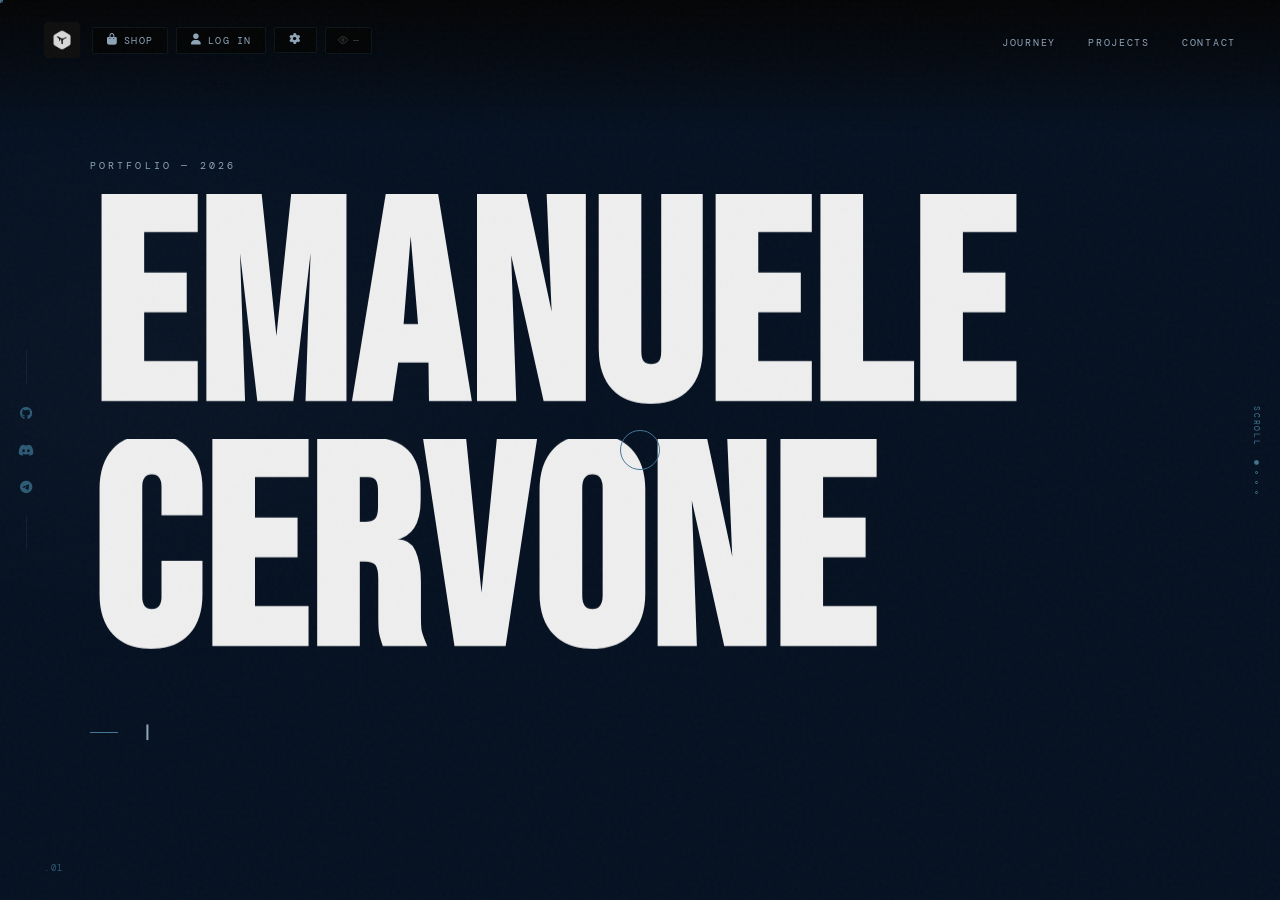
==== commit c7f154bb: "Add files via upload" ====
--- a/index.html
+++ b/index.html
@@ -2,398 +2,52 @@
 <html lang="en">
 <head>
 <meta charset="UTF-8">
-<title>Emanuele Cervone | Developer</title>
-<link rel="icon" type="image/jpeg" href="WebSitePfp.jpg">
+<title>Emanuele Cervone — Developer</title>
+<link rel="icon" type="image/png" href="logo.png">
 <meta name="viewport" content="width=device-width, initial-scale=1.0">
+<meta name="color-scheme" content="dark">
 <meta http-equiv="X-Content-Type-Options" content="nosniff">
 <meta http-equiv="Referrer-Policy" content="strict-origin-when-cross-origin">
 <meta http-equiv="Permissions-Policy" content="camera=(), microphone=(), geolocation=()">
-<script>
-  window.addEventListener('load',function(){var l=document.getElementById('loading');if(l)l.style.display='none';});
-  setTimeout(function(){var l=document.getElementById('loading');if(l)l.style.display='none';},3000);
-</script>
-<link href="https://fonts.googleapis.com/css2?family=Bebas+Neue&family=DM+Sans:wght@300;400;500;600&family=DM+Mono:wght@400;500&display=swap" rel="stylesheet">
+<link href="https://fonts.googleapis.com/css2?family=Bebas+Neue&family=DM+Sans:ital,opsz,wght@0,9..40,300;0,9..40,400;0,9..40,500;0,9..40,600;1,9..40,300&family=DM+Mono:wght@400;500&display=swap" rel="stylesheet">
 <link rel="stylesheet" href="https://cdnjs.cloudflare.com/ajax/libs/font-awesome/6.5.0/css/all.min.css">
-<script src="https://unpkg.com/scrollreveal"></script>
 <script src="https://cdn.jsdelivr.net/particles.js/2.0.0/particles.min.js"></script>
-<style>
-*,*::before,*::after{margin:0;padding:0;box-sizing:border-box}
-:root{
-  --bg:#141414;--bg2:#1c1c1c;
-  --border:rgba(255,255,255,0.07);--borderh:rgba(255,255,255,0.15);
-  --text:#e8e8e8;--muted:#666;--muted2:#999;--accent:#fff;
-  --tg:#26A5E4;--dc:#5865F2;
-  --fd:'Bebas Neue',sans-serif;--fb:'DM Sans',sans-serif;--fm:'DM Mono',monospace;
-}
-html{scroll-behavior:smooth}
-body{background:var(--bg);color:var(--text);font-family:var(--fb);overflow:hidden;-webkit-font-smoothing:antialiased}
-
-/* ── LOADER ── */
-#loading{position:fixed;inset:0;background:#000;display:flex;justify-content:center;align-items:center;z-index:9999}
-.spinner{width:32px;height:32px;border:2px solid #222;border-top:2px solid #fff;border-radius:50%;animation:spin .8s linear infinite}
-@keyframes spin{to{transform:rotate(360deg)}}
-@keyframes fadeUp{from{opacity:0;transform:translateY(12px)}to{opacity:1;transform:translateY(0)}}
-
-/* ── PARTICLES ── */
-#particles-js{position:fixed;inset:0;z-index:0;pointer-events:none;transition:opacity .4s}
-
-/* ── SCROLL CONTAINER ── */
-.sc{height:100vh;overflow-y:scroll;scroll-snap-type:y mandatory;scroll-behavior:smooth;position:relative;z-index:1}
-
-/* ═══════════════════════════════════════
-   TOP NAV
-═══════════════════════════════════════ */
-.topnav{
-  position:fixed;top:0;left:0;right:0;z-index:300;
-  display:flex;align-items:center;justify-content:space-between;
-  padding:22px 48px;pointer-events:none;
-}
-
-/* Left group: logo + pills */
-.nav-left{
-  display:flex;align-items:center;gap:10px;
-  pointer-events:all;
-}
-.logo{
-  font-family:var(--fd);font-size:1.15rem;letter-spacing:.08em;
-  color:var(--text);text-decoration:none;line-height:1.1;margin-right:6px;
-}
-.logo span{display:block}
-
-/* pill base */
-.pill{
-  display:flex;align-items:center;gap:7px;
-  padding:7px 15px;border:1px solid var(--border);
-  font-family:var(--fb);font-size:.7rem;font-weight:500;letter-spacing:.1em;text-transform:uppercase;
-  color:var(--muted2);background:rgba(14,14,14,.92);backdrop-filter:blur(12px);
-  cursor:pointer;text-decoration:none;transition:color .2s,border-color .2s,background .2s;
-  white-space:nowrap;
-}
-.pill:hover{color:var(--text);border-color:var(--borderh)}
-.pill i{font-size:.78rem}
-
-/* gear spin on hover */
-.gear-pill:hover i{animation:gspin .6s linear 1}
-@keyframes gspin{to{transform:rotate(360deg)}}
-
-/* user badge pill */
-.user-pill{
-  display:none;align-items:center;gap:8px;
-  padding:7px 15px;border:1px solid var(--border);
-  font-family:var(--fb);font-size:.7rem;font-weight:500;letter-spacing:.1em;text-transform:uppercase;
-  color:var(--muted2);background:rgba(14,14,14,.92);backdrop-filter:blur(12px);
-}
-.user-av{
-  width:18px;height:18px;border-radius:50%;
-  background:rgba(255,255,255,.1);border:1px solid var(--border);
-  display:flex;align-items:center;justify-content:center;
-  font-size:.6rem;font-weight:700;color:#fff;
-}
-.logout-x{background:none;border:none;color:var(--muted);cursor:pointer;font-size:.7rem;padding:0;margin-left:2px;transition:color .2s}
-.logout-x:hover{color:#f87171}
-
-/* Right nav links */
-.nav-right{display:flex;gap:36px;list-style:none;pointer-events:all}
-.nav-right a{
-  font-family:var(--fb);font-size:.7rem;font-weight:500;
-  letter-spacing:.14em;text-transform:uppercase;
-  color:var(--muted2);text-decoration:none;transition:color .2s;
-}
-.nav-right a:hover{color:var(--text)}
-
-/* ── LEFT SOCIAL BAR ── */
-.social-bar{position:fixed;left:24px;top:50%;transform:translateY(-50%);z-index:300;display:flex;flex-direction:column;gap:20px;align-items:center}
-.social-bar a{color:var(--muted);font-size:.88rem;text-decoration:none;transition:color .2s,transform .2s}
-.social-bar a:hover{color:var(--text);transform:scale(1.2)}
-.social-line{width:1px;height:40px;background:var(--border)}
-
-/* ── RIGHT SCROLL INDICATOR ── */
-.scroll-ind{position:fixed;right:24px;top:50%;transform:translateY(-50%);z-index:300;display:flex;flex-direction:column;align-items:center;gap:10px}
-.scroll-ind-line{width:1px;height:60px;background:var(--border)}
-.scroll-ind-text{font-family:var(--fm);font-size:.6rem;letter-spacing:.18em;color:var(--muted);text-transform:uppercase;writing-mode:vertical-rl}
-.scroll-ind-dots{display:flex;flex-direction:column;gap:7px;margin-top:10px}
-.sid{width:5px;height:5px;border-radius:50%;background:var(--border);border:1px solid var(--muted);transition:background .3s,border-color .3s}
-.sid.active{background:var(--accent);border-color:var(--accent)}
-
-/* ── VISIT COUNTER ── */
-#visit-counter{
-  display:flex;align-items:center;gap:6px;
-  padding:7px 15px;border:1px solid var(--border);
-  background:rgba(14,14,14,.92);backdrop-filter:blur(12px);
-  color:rgba(255,255,255,.38);font-family:var(--fm);font-size:.68rem;
-  letter-spacing:.04em;pointer-events:none;user-select:none;
-}
-
-/* ═══════════════════════════════════════
-   SETTINGS DRAWER
-═══════════════════════════════════════ */
-.sd-overlay{
-  position:fixed;inset:0;background:rgba(0,0,0,0);z-index:800;
-  pointer-events:none;transition:background .35s;
-}
-.sd-overlay.open{background:rgba(0,0,0,.6);pointer-events:all;backdrop-filter:blur(6px)}
-
-.sd-panel{
-  position:fixed;top:0;right:0;bottom:0;width:360px;
-  background:#111;border-left:1px solid var(--borderh);
-  z-index:900;display:flex;flex-direction:column;
-  transform:translateX(100%);transition:transform .38s cubic-bezier(.16,1,.3,1);
-  overflow:hidden;
-}
-.sd-panel.open{transform:translateX(0)}
-
-.sd-head{
-  padding:28px 28px 20px;border-bottom:1px solid var(--border);
-  display:flex;align-items:center;justify-content:space-between;flex-shrink:0;
-}
-.sd-head-title{font-family:var(--fd);font-size:1.6rem;letter-spacing:.06em;color:var(--text)}
-.sd-close{
-  background:none;border:1px solid var(--border);color:var(--muted2);
-  width:30px;height:30px;cursor:pointer;font-size:.72rem;
-  display:flex;align-items:center;justify-content:center;
-  transition:color .2s,border-color .2s;
-}
-.sd-close:hover{color:var(--text);border-color:var(--borderh)}
-
-.sd-body{flex:1;overflow-y:auto;padding:0 28px 20px}
-.sd-body::-webkit-scrollbar{width:3px}
-.sd-body::-webkit-scrollbar-track{background:transparent}
-.sd-body::-webkit-scrollbar-thumb{background:var(--border)}
-
-/* section label */
-.sd-sec{
-  font-family:var(--fm);font-size:.6rem;letter-spacing:.18em;text-transform:uppercase;
-  color:var(--muted);padding:22px 0 10px;border-bottom:1px solid var(--border);margin-bottom:4px;
-}
-
-/* setting row */
-.sd-row{
-  display:flex;align-items:center;justify-content:space-between;
-  padding:14px 0;border-bottom:1px solid rgba(255,255,255,.03);
-}
-.sd-row-l{display:flex;flex-direction:column;gap:3px}
-.sd-row-name{font-size:.83rem;font-weight:500;color:var(--text)}
-.sd-row-sub{font-size:.7rem;color:var(--muted)}
-
-/* toggle switch */
-.tog{
-  width:38px;height:22px;border-radius:11px;
-  background:rgba(255,255,255,.08);border:1px solid var(--border);
-  position:relative;cursor:pointer;transition:background .25s,border-color .25s;flex-shrink:0;
-}
-.tog.on{background:rgba(255,255,255,.85);border-color:rgba(255,255,255,.5)}
-.tog::after{
-  content:'';position:absolute;top:3px;left:3px;
-  width:14px;height:14px;border-radius:50%;
-  background:var(--muted);transition:transform .25s,background .25s;
-}
-.tog.on::after{transform:translateX(16px);background:#111}
-
-/* select row */
-.sd-select{
-  background:transparent;border:1px solid var(--border);
-  color:var(--text);font-family:var(--fb);font-size:.78rem;
-  padding:6px 10px;outline:none;cursor:pointer;transition:border-color .2s;
-}
-.sd-select:hover{border-color:var(--borderh)}
-.sd-select option{background:#1c1c1c;color:var(--text)}
-
-/* account info */
-.sd-account-box{
-  padding:16px;background:rgba(255,255,255,.03);border:1px solid var(--border);
-  margin:14px 0 4px;display:flex;align-items:center;gap:14px;
-}
-.sd-av-big{
-  width:40px;height:40px;border-radius:50%;
-  background:rgba(255,255,255,.08);border:1px solid var(--borderh);
-  display:flex;align-items:center;justify-content:center;
-  font-family:var(--fd);font-size:1.1rem;color:var(--text);flex-shrink:0;
-}
-.sd-account-name{font-size:.88rem;font-weight:600;color:var(--text)}
-.sd-account-role{font-family:var(--fm);font-size:.62rem;color:var(--muted);letter-spacing:.08em}
-
-/* footer / logout */
-.sd-foot{
-  padding:18px 28px;border-top:1px solid var(--border);flex-shrink:0;
-}
-.sd-logout{
-  width:100%;padding:12px;border:1px solid rgba(248,113,113,.25);background:transparent;
-  color:#f87171;font-family:var(--fb);font-size:.78rem;font-weight:600;
-  letter-spacing:.1em;text-transform:uppercase;cursor:pointer;
-  transition:background .2s,border-color .2s;
-}
-.sd-logout:hover{background:rgba(248,113,113,.08);border-color:rgba(248,113,113,.5)}
-.sd-logout i{margin-right:8px}
-
-/* locked setting */
-.sd-locked{opacity:.35;pointer-events:none}
-.sd-lock-tag{font-family:var(--fm);font-size:.58rem;color:var(--muted);letter-spacing:.08em;border:1px solid var(--border);padding:1px 6px;flex-shrink:0}
-
-/* ═══════════════════════════════════════
-   SECTIONS BASE
-═══════════════════════════════════════ */
-section{min-height:100vh;scroll-snap-align:start;position:relative;display:flex;align-items:center;padding:0 120px 0 96px}
-.sec-num{position:absolute;bottom:32px;left:48px;font-family:var(--fm);font-size:.72rem;letter-spacing:.1em;color:var(--muted)}
-
-/* ── 01 HOME ── */
-#home{justify-content:center;flex-direction:column}
-.home-eyebrow{font-family:var(--fb);font-size:.72rem;letter-spacing:.22em;text-transform:uppercase;color:var(--muted2);margin-bottom:16px}
-.home-name{font-family:var(--fd);font-size:clamp(5rem,14vw,13rem);line-height:.93;letter-spacing:.02em;color:var(--text);margin-bottom:28px}
-.home-sub{font-family:var(--fb);font-size:clamp(.85rem,1.5vw,1rem);color:var(--muted2);letter-spacing:.18em;text-transform:uppercase;display:flex;align-items:center;gap:12px}
-.home-sub::before{content:'';display:block;width:32px;height:1px;background:var(--muted)}
-.tw-wrap{display:flex;align-items:center;gap:2px}
-.cursor{color:var(--accent);animation:blink .8s infinite}
-@keyframes blink{0%,100%{opacity:1}50%{opacity:0}}
-
-/* ── 02 JOURNEY ── */
-#journey{flex-direction:column;justify-content:center;padding-top:100px;padding-bottom:80px}
-.sec-header{font-family:var(--fd);font-size:clamp(3.5rem,8vw,7rem);letter-spacing:.04em;color:var(--text);margin-bottom:64px;line-height:1}
-.journey-grid{display:grid;grid-template-columns:1fr 1fr;gap:80px;width:100%}
-.tl{display:flex;flex-direction:column;gap:0}
-.tl-item{padding:26px 0 26px 32px;border-left:1px solid var(--border);position:relative}
-.tl-item::before{content:'';position:absolute;left:-4px;top:32px;width:7px;height:7px;border-radius:50%;background:var(--bg);border:1px solid var(--muted);transition:background .3s,border-color .3s}
-.tl-item.current{border-left-color:rgba(255,255,255,.35)}
-.tl-item.current::before{background:var(--accent);border-color:var(--accent)}
-.tl-year{font-family:var(--fm);font-size:.72rem;color:var(--muted);margin-bottom:6px;letter-spacing:.08em}
-.tl-text{font-size:.9rem;color:var(--text);font-weight:400;line-height:1.5}
-.skills-col{display:flex;flex-direction:column;gap:32px;justify-content:center}
-.sk-label{display:flex;align-items:center;justify-content:space-between;margin-bottom:10px}
-.sk-name{font-size:.82rem;font-weight:500;color:var(--text);display:flex;align-items:center;gap:10px}
-.sk-name img{width:20px;height:20px}
-.sk-pct{font-family:var(--fm);font-size:.72rem;color:var(--muted);opacity:0;transition:opacity .6s}
-.sk-bar{height:2px;background:rgba(255,255,255,.07);border-radius:2px}
-.sk-fill{height:100%;width:0;border-radius:2px;background:var(--accent);transition:width 2s cubic-bezier(.16,1,.3,1)}
-.sk-fill.python{background:linear-gradient(90deg,#3776ab,#FFD43B)}
-.sk-fill.java{background:linear-gradient(90deg,#f89820,#EA2D2E)}
-.sk-fill.cs{background:linear-gradient(90deg,#68217A,#9B4F96)}
-
-/* ── 03 PROJECTS ── */
-#projects{flex-direction:column;justify-content:flex-start;padding-top:120px;padding-bottom:80px}
-.projects-header{display:flex;align-items:flex-end;justify-content:space-between;width:100%;margin-bottom:48px}
-.projects-header h2{font-family:var(--fd);font-size:clamp(3.5rem,8vw,7rem);letter-spacing:.04em;line-height:1}
-.projects-meta{font-family:var(--fm);font-size:.7rem;color:var(--muted);letter-spacing:.1em;padding-bottom:12px}
-.projects-grid{display:grid;grid-template-columns:repeat(auto-fill,minmax(280px,1fr));gap:1px;width:100%;background:var(--border);border:1px solid var(--border)}
-.proj-card{background:var(--bg);padding:28px;transition:background .3s;position:relative;overflow:hidden;display:flex;flex-direction:column;gap:14px;min-height:160px}
-.proj-card:hover{background:var(--bg2)}
-.proj-card::after{content:'→';position:absolute;bottom:22px;right:22px;font-size:.9rem;color:var(--muted);transition:color .2s,transform .2s}
-.proj-card:hover::after{color:var(--text);transform:translate(3px,-3px)}
-.proj-card a{text-decoration:none;color:inherit;display:flex;flex-direction:column;gap:8px;height:100%}
-.proj-name{font-family:var(--fd);font-size:1.45rem;letter-spacing:.04em;color:var(--text);line-height:1}
-.proj-desc{font-size:.78rem;color:var(--muted2);line-height:1.55;flex:1}
-.proj-lang{font-family:var(--fm);font-size:.62rem;color:var(--muted);letter-spacing:.1em;text-transform:uppercase;border:1px solid var(--border);padding:2px 8px;display:inline-block;width:fit-content}
-
-/* ── 04 CONTACT ── */
-#contact{gap:80px;align-items:center}
-.contact-l{flex:1;max-width:380px}
-.contact-l h2{font-family:var(--fd);font-size:clamp(3.5rem,8vw,7rem);letter-spacing:.04em;line-height:.95;margin-bottom:40px}
-.c-info-item{margin-bottom:28px}
-.c-info-label{font-family:var(--fm);font-size:.62rem;letter-spacing:.15em;text-transform:uppercase;color:var(--muted);margin-bottom:6px}
-.c-info-val{font-size:.88rem;color:var(--text)}
-.c-links{display:flex;flex-direction:column;gap:10px;margin-top:40px}
-.c-link{display:flex;align-items:center;gap:14px;padding:14px 20px;border:1px solid var(--border);text-decoration:none;color:var(--muted2);font-size:.82rem;font-weight:500;transition:color .2s,border-color .2s,background .2s}
-.c-link:hover{color:var(--text);border-color:var(--borderh);background:rgba(255,255,255,.03)}
-.c-link i{font-size:.95rem;flex-shrink:0}
-.c-link.tg:hover{border-color:rgba(38,165,228,.5);color:var(--tg)}
-.c-link.dc:hover{border-color:rgba(88,101,242,.5);color:var(--dc)}
-.contact-r{flex:1;border:1px solid var(--border);padding:40px;display:flex;flex-direction:column;gap:16px;background:rgba(255,255,255,.01)}
-.cf-title{font-family:var(--fd);font-size:2rem;letter-spacing:.06em;color:var(--text);margin-bottom:8px}
-.cf-input{width:100%;background:transparent;border:none;border-bottom:1px solid var(--border);color:var(--text);font-family:var(--fb);font-size:.88rem;padding:13px 0;outline:none;transition:border-color .2s}
-.cf-input::placeholder{color:var(--muted)}
-.cf-input:focus{border-bottom-color:rgba(255,255,255,.4)}
-.cf-textarea{width:100%;background:transparent;border:none;border-bottom:1px solid var(--border);color:var(--text);font-family:var(--fb);font-size:.88rem;padding:13px 0;outline:none;resize:none;height:80px;transition:border-color .2s}
-.cf-textarea::placeholder{color:var(--muted)}
-.cf-textarea:focus{border-bottom-color:rgba(255,255,255,.4)}
-.cf-btn{align-self:flex-start;margin-top:8px;padding:13px 32px;border:1px solid var(--borderh);background:transparent;color:var(--text);font-family:var(--fb);font-size:.82rem;font-weight:600;letter-spacing:.1em;text-transform:uppercase;cursor:pointer;transition:background .2s,color .2s}
-.cf-btn:hover{background:var(--accent);color:#000;border-color:var(--accent)}
-.cf-sent{font-family:var(--fm);font-size:.75rem;color:#4ade80;display:none;margin-top:4px}
-
-/* ── FOOTER ── */
-.footer{min-height:auto!important;scroll-snap-align:end;padding:28px 120px 28px 96px;border-top:1px solid var(--border);display:flex;align-items:center;justify-content:space-between;flex-wrap:wrap;gap:12px}
-.footer-l{font-family:var(--fm);font-size:.65rem;color:var(--muted);letter-spacing:.08em}
-.footer-r a{font-family:var(--fm);font-size:.65rem;color:var(--muted);text-decoration:none;letter-spacing:.06em;transition:color .2s}
-.footer-r a:hover{color:var(--text)}
-
-/* ── LOGIN MODAL ── */
-.login-backdrop{position:fixed;inset:0;background:rgba(0,0,0,.85);backdrop-filter:blur(16px);z-index:1000;display:none;justify-content:center;align-items:center}
-.login-backdrop.open{display:flex}
-.login-modal{background:#161616;border:1px solid var(--borderh);padding:40px 36px;width:90%;max-width:360px;animation:fadeUp .25s ease}
-.lm-title{font-family:var(--fd);font-size:2rem;letter-spacing:.06em;color:var(--text);margin-bottom:4px}
-.lm-sub{font-size:.78rem;color:var(--muted);margin-bottom:28px}
-.lm-field{width:100%;background:transparent;border:none;border-bottom:1px solid var(--border);color:var(--text);font-family:var(--fb);font-size:.88rem;padding:12px 0;margin-bottom:16px;outline:none;transition:border-color .2s;display:block}
-.lm-field::placeholder{color:var(--muted)}
-.lm-field:focus{border-bottom-color:rgba(255,255,255,.4)}
-.lm-btn{width:100%;padding:13px;border:1px solid var(--borderh);background:transparent;color:var(--text);font-family:var(--fb);font-size:.82rem;font-weight:600;letter-spacing:.1em;text-transform:uppercase;cursor:pointer;transition:background .2s,color .2s;margin-top:4px}
-.lm-btn:hover{background:var(--accent);color:#000;border-color:var(--accent)}
-.lm-err{font-family:var(--fm);font-size:.72rem;color:#f87171;margin-top:10px;display:none}
-.lm-succ{font-family:var(--fm);font-size:.72rem;color:#4ade80;margin-top:10px;display:none}
-.lm-divider{display:flex;align-items:center;gap:10px;margin:14px 0}
-.lm-divider span{font-size:.72rem;color:var(--muted)}
-.lm-divider::before,.lm-divider::after{content:'';flex:1;height:1px;background:var(--border)}
-.lm-switch{font-size:.78rem;color:var(--muted)}
-.lm-switch button{background:none;border:none;color:var(--muted2);font-family:var(--fb);font-size:.78rem;cursor:pointer;text-decoration:underline;transition:color .2s}
-.lm-switch button:hover{color:var(--text)}
-
-/* ── MOBILE ── */
-@media(max-width:860px){
-  section{padding:80px 24px 80px 60px}
-  .topnav{padding:16px 20px}
-  .nav-right{display:none}
-  .social-bar,.scroll-ind{display:none}
-  .journey-grid{grid-template-columns:1fr}
-  #contact{flex-direction:column;gap:40px;align-items:flex-start;padding-top:100px}
-  .contact-r{width:100%}
-  .footer{padding:24px}
-  .sd-panel{width:100%}
-  #visit-counter{display:none}
-}
-
-/* ── DYNAMIC SETTINGS EFFECTS ── */
-body.large-text{font-size:18px}
-body.large-cursor,body.large-cursor *{cursor:url("data:image/svg+xml,<svg xmlns='http://www.w3.org/2000/svg' width='24' height='24' viewBox='0 0 24 24'><circle cx='12' cy='12' r='10' fill='white' opacity='0.8'/></svg>") 12 12, auto !important}
-body.high-contrast{--text:#ffffff;--muted2:#bbbbbb;--bg:#000000;--bg2:#0a0a0a;--border:rgba(255,255,255,0.2)}
-.sec-num-hidden .sec-num{display:none}
-body.no-animations *{transition:none!important;animation:none!important}
-body.reduce-motion *{transition-duration:.01ms!important;animation-duration:.01ms!important;animation-iteration-count:1!important}
-</style>
+<link rel="stylesheet" href="style.css">
 </head>
 <body>
-<div id="loading"><div class="spinner"></div></div>
+
+<div id="cursor-dot"></div>
+<div id="cursor-ring"></div>
+<div id="grain" aria-hidden="true"></div>
+
+<div id="loading">
+  <div class="ld-name"><span>EC</span></div>
+  <div class="ld-bar"><div class="ld-fill"></div></div>
+  <div class="ld-sub"><span>Portfolio 2026</span></div>
+</div>
+
 <div id="particles-js"></div>
-
-<!-- ═══ TOP NAV ═══════════════════════════════════ -->
+<div id="site-banner" role="alert"><span id="site-banner-text"></span></div>
+<div id="maint-overlay"><h2>MAINTENANCE</h2><p>Back shortly.</p></div>
+
 <header class="topnav">
-
-  <!-- LEFT: logo + Shop + Log In + Gear -->
   <div class="nav-left">
-    <a href="#home" class="logo">
-      <span>EM</span>
-      <span>AN</span>
+    <a href="#home" class="logo" id="logo-link" title="Home">
+      <img src="logo.png" alt="EC" class="logo-img" id="site-logo">
     </a>
-
-    <a href="/shop" class="pill">
-      <i class="fa-solid fa-bag-shopping"></i> Shop
-    </a>
-
-    <button class="pill" id="login-btn" onclick="openLogin()">
-      <i class="fa-solid fa-user"></i> Log in
-    </button>
-
+    <a href="/shop" class="pill"><i class="fa-solid fa-bag-shopping"></i> Shop</a>
+    <button class="pill" id="login-btn" onclick="openLogin()"><i class="fa-solid fa-user"></i> Log in</button>
     <div class="user-pill" id="user-pill">
       <div class="user-av" id="user-av">E</div>
       <span id="user-name">Ema</span>
-    </div>
-
-    <button class="pill gear-pill" onclick="openSettings()" title="Settings">
-      <i class="fa-solid fa-gear"></i>
-    </button>
-
+      <button class="logout-x" onclick="doLogout()" title="Log out"><i class="fa-solid fa-xmark"></i></button>
+    </div>
+    <button class="pill gear-pill" onclick="openSettings()" title="Settings"><i class="fa-solid fa-gear"></i></button>
     <div id="visit-counter">
-      <svg width="11" height="11" viewBox="0 0 24 24" fill="none" stroke="currentColor" stroke-width="2"><path d="M1 12s4-8 11-8 11 8 11 8-4 8-11 8-11-8-11-8z"/><circle cx="12" cy="12" r="3"/></svg>
+      <svg width="10" height="10" viewBox="0 0 24 24" fill="none" stroke="currentColor" stroke-width="2"><path d="M1 12s4-8 11-8 11 8 11 8-4 8-11 8-11-8-11-8z"/><circle cx="12" cy="12" r="3"/></svg>
       <span id="visit-count">—</span>
     </div>
   </div>
-
-  <!-- RIGHT: nav links -->
   <ul class="nav-right">
     <li><a href="#journey">Journey</a></li>
     <li><a href="#projects">Projects</a></li>
@@ -401,725 +55,324 @@
   </ul>
 </header>
 
-<!-- ── LEFT SOCIAL BAR ── -->
 <div class="social-bar">
-  <div class="social-line"></div>
+  <div class="s-line"></div>
   <a href="https://github.com/EmaaXyz" target="_blank" rel="noopener noreferrer" title="GitHub"><i class="fa-brands fa-github"></i></a>
   <a href="https://discord.gg/CvvwUvXhdG" target="_blank" rel="noopener noreferrer" title="Discord"><i class="fa-brands fa-discord"></i></a>
   <a href="https://t.me/stark020009" target="_blank" rel="noopener noreferrer" title="Telegram"><i class="fa-brands fa-telegram"></i></a>
-  <div class="social-line"></div>
-</div>
-
-<!-- ── RIGHT SCROLL INDICATOR ── -->
+  <div class="s-line"></div>
+</div>
+
 <div class="scroll-ind">
-  <div class="scroll-ind-text">Scroll</div>
-  <div class="scroll-ind-line"></div>
-  <div class="scroll-ind-dots">
-    <div class="sid active" data-sec="0"></div>
-    <div class="sid" data-sec="1"></div>
-    <div class="sid" data-sec="2"></div>
-    <div class="sid" data-sec="3"></div>
-  </div>
-</div>
-
-<!-- ═══ SETTINGS DRAWER ════════════════════════ -->
+  <div class="si-txt">Scroll</div>
+  <div class="si-dots">
+    <div class="sid on" data-s="0"></div>
+    <div class="sid" data-s="1"></div>
+    <div class="sid" data-s="2"></div>
+    <div class="sid" data-s="3"></div>
+  </div>
+</div>
+
 <div class="sd-overlay" id="sd-overlay" onclick="closeSettings()"></div>
 <div class="sd-panel" id="sd-panel">
-
   <div class="sd-head">
-    <span class="sd-head-title">SETTINGS</span>
-    <button class="sd-close" onclick="closeSettings()"><i class="fa-solid fa-xmark"></i></button>
-  </div>
-
+    <span class="sd-ht">SETTINGS</span>
+    <button class="sd-x" onclick="closeSettings()"><i class="fa-solid fa-xmark"></i></button>
+  </div>
   <div class="sd-body">
-
-    <!-- ── ACCOUNT ── -->
     <div class="sd-sec">Account</div>
-
-    <div class="sd-account-box" id="sd-acc-box">
-      <div class="sd-av-big" id="sd-av-big">?</div>
+    <div class="sd-acc">
+      <div class="sd-av" id="sd-av">?</div>
       <div>
-        <div class="sd-account-name" id="sd-acc-name">Not logged in</div>
-        <div class="sd-account-role">Guest</div>
-      </div>
-    </div>
-
+        <div class="sd-an" id="sd-acc-name">Not logged in</div>
+        <div class="sd-ar" id="sd-acc-role">Guest</div>
+      </div>
+    </div>
     <div class="sd-row sd-locked" id="row-displayname">
-      <div class="sd-row-l">
-        <span class="sd-row-name">Display name</span>
-        <span class="sd-row-sub">Name shown in the badge</span>
-      </div>
-      <span class="sd-lock-tag"><i class="fa-solid fa-lock"></i> Login</span>
-    </div>
-
+      <div class="sd-rl"><span class="sd-rn">Display name</span><span class="sd-rs">Name shown in badge</span></div>
+      <span class="sd-ltag"><i class="fa-solid fa-lock"></i> Login</span>
+    </div>
     <div class="sd-row sd-locked" id="row-profilevis">
-      <div class="sd-row-l">
-        <span class="sd-row-name">Profile visibility</span>
-        <span class="sd-row-sub">Show your username publicly</span>
-      </div>
+      <div class="sd-rl"><span class="sd-rn">Profile visibility</span><span class="sd-rs">Show username publicly</span></div>
       <div class="tog" id="tog-profilevis" onclick="toggleSetting('profilevis')"></div>
     </div>
-
     <div class="sd-row sd-locked" id="row-changepass">
-      <div class="sd-row-l">
-        <span class="sd-row-name">Change password</span>
-        <span class="sd-row-sub">Update your account password</span>
-      </div>
-      <button onclick="openChangePass()" style="padding:5px 12px;border:1px solid var(--border);background:none;color:var(--muted2);font-family:var(--fb);font-size:.7rem;cursor:pointer;transition:all .2s" onmouseover="this.style.borderColor='var(--borderh)';this.style.color='var(--text)'" onmouseout="this.style.borderColor='var(--border)';this.style.color='var(--muted2)'">Change →</button>
-    </div>
-    <!-- Change password inline -->
-    <div id="changepass-form" style="display:none;padding:14px 0;border-bottom:1px solid rgba(255,255,255,.03)">
-      <input class="lm-field" id="cp-old" type="password" placeholder="Current password" style="margin-bottom:10px;font-size:.8rem">
-      <input class="lm-field" id="cp-new" type="password" placeholder="New password" style="margin-bottom:10px;font-size:.8rem">
-      <input class="lm-field" id="cp-new2" type="password" placeholder="Confirm new password" style="margin-bottom:12px;font-size:.8rem">
-      <div style="display:flex;gap:8px">
-        <button onclick="doChangePass()" style="flex:1;padding:9px;border:1px solid var(--borderh);background:none;color:var(--text);font-family:var(--fb);font-size:.75rem;font-weight:600;letter-spacing:.08em;text-transform:uppercase;cursor:pointer;transition:background .2s" onmouseover="this.style.background='var(--accent)';this.style.color='#000'" onmouseout="this.style.background='none';this.style.color='var(--text)'">Save</button>
-        <button onclick="closeChangePass()" style="padding:9px 16px;border:1px solid var(--border);background:none;color:var(--muted2);font-family:var(--fb);font-size:.75rem;cursor:pointer">Cancel</button>
-      </div>
-      <div id="cp-err" style="font-family:var(--fm);font-size:.7rem;color:#f87171;margin-top:8px;display:none"></div>
-      <div id="cp-ok" style="font-family:var(--fm);font-size:.7rem;color:#4ade80;margin-top:8px;display:none">Password updated ✓</div>
-    </div>
-
-    <!-- ── APPEARANCE ── -->
+      <div class="sd-rl"><span class="sd-rn">Change password</span><span class="sd-rs">Update account password</span></div>
+      <button onclick="openChangePass()" style="padding:4px 10px;border:1px solid var(--border);background:none;color:var(--sub2);font-family:var(--fb);font-size:.66rem;cursor:none;transition:all .2s" onmouseover="this.style.borderColor='var(--borderh)';this.style.color='var(--text)'" onmouseout="this.style.borderColor='var(--border)';this.style.color='var(--sub2)'">Change</button>
+    </div>
+    <div id="changepass-form" style="display:none;padding:11px 0;border-bottom:1px solid rgba(255,255,255,.022)">
+      <input class="lm-f" id="cp-old" type="password" placeholder="Current password" style="margin-bottom:9px;font-size:.76rem">
+      <input class="lm-f" id="cp-new" type="password" placeholder="New password" style="margin-bottom:9px;font-size:.76rem">
+      <input class="lm-f" id="cp-new2" type="password" placeholder="Confirm new password" style="margin-bottom:10px;font-size:.76rem">
+      <div style="display:flex;gap:6px">
+        <button onclick="doChangePass()" style="flex:1;padding:7px;border:1px solid var(--borderh);background:none;color:var(--text);font-family:var(--fb);font-size:.7rem;font-weight:600;letter-spacing:.08em;text-transform:uppercase;cursor:none;transition:background .2s" onmouseover="this.style.background='var(--accent)';this.style.color='#000'" onmouseout="this.style.background='none';this.style.color='var(--text)'">Save</button>
+        <button onclick="closeChangePass()" style="padding:7px 12px;border:1px solid var(--border);background:none;color:var(--sub2);font-family:var(--fb);font-size:.7rem;cursor:none">Cancel</button>
+      </div>
+      <div id="cp-err" style="font-family:var(--fm);font-size:.66rem;color:#f87171;margin-top:6px;display:none"></div>
+      <div id="cp-ok" style="font-family:var(--fm);font-size:.66rem;color:var(--green);margin-top:6px;display:none"></div>
+    </div>
     <div class="sd-sec">Appearance</div>
-
-    <div class="sd-row">
-      <div class="sd-row-l">
-        <span class="sd-row-name">Particle effects</span>
-        <span class="sd-row-sub">Animated background particles</span>
-      </div>
-      <div class="tog on" id="tog-particles" onclick="toggleSetting('particles')"></div>
-    </div>
-
-    <div class="sd-row">
-      <div class="sd-row-l">
-        <span class="sd-row-name">Animations</span>
-        <span class="sd-row-sub">UI transitions and motion</span>
-      </div>
-      <div class="tog on" id="tog-animations" onclick="toggleSetting('animations')"></div>
-    </div>
-
-    <div class="sd-row">
-      <div class="sd-row-l">
-        <span class="sd-row-name">Section numbers</span>
-        <span class="sd-row-sub">Show .01 .02 .03 .04 labels</span>
-      </div>
-      <div class="tog on" id="tog-secnums" onclick="toggleSetting('secnums')"></div>
-    </div>
-
-    <div class="sd-row">
-      <div class="sd-row-l">
-        <span class="sd-row-name">Font size</span>
-        <span class="sd-row-sub">Body text size</span>
-      </div>
-      <select class="sd-select" id="sel-fontsize" onchange="applySetting('fontsize',this.value)">
-        <option value="normal">Normal</option>
-        <option value="large">Large</option>
-      </select>
-    </div>
-
-    <!-- ── PRIVACY ── -->
+    <div class="sd-row"><div class="sd-rl"><span class="sd-rn">Particle effects</span><span class="sd-rs">Animated background</span></div><div class="tog on" id="tog-particles" onclick="toggleSetting('particles')"></div></div>
+    <div class="sd-row"><div class="sd-rl"><span class="sd-rn">Animations</span><span class="sd-rs">UI transitions and motion</span></div><div class="tog on" id="tog-animations" onclick="toggleSetting('animations')"></div></div>
+    <div class="sd-row"><div class="sd-rl"><span class="sd-rn">Section numbers</span><span class="sd-rs">Show .01 .02 .03 .04</span></div><div class="tog on" id="tog-secnums" onclick="toggleSetting('secnums')"></div></div>
+    <div class="sd-row"><div class="sd-rl"><span class="sd-rn">Font size</span><span class="sd-rs">Body text size</span></div><select class="sd-sel" id="sel-fontsize" onchange="applySetting('fontsize',this.value)"><option value="normal">Normal</option><option value="large">Large</option></select></div>
     <div class="sd-sec">Privacy</div>
-
-    <div class="sd-row">
-      <div class="sd-row-l">
-        <span class="sd-row-name">Visit counter</span>
-        <span class="sd-row-sub">Show page view count</span>
-      </div>
-      <div class="tog on" id="tog-visitctr" onclick="toggleSetting('visitctr')"></div>
-    </div>
-
-    <div class="sd-row">
-      <div class="sd-row-l">
-        <span class="sd-row-name">Analytics opt-out</span>
-        <span class="sd-row-sub">Disable anonymous tracking</span>
-      </div>
-      <div class="tog" id="tog-optout" onclick="toggleSetting('optout')"></div>
-    </div>
-
+    <div class="sd-row"><div class="sd-rl"><span class="sd-rn">Visit counter</span><span class="sd-rs">Show page view count</span></div><div class="tog on" id="tog-visitctr" onclick="toggleSetting('visitctr')"></div></div>
+    <div class="sd-row"><div class="sd-rl"><span class="sd-rn">Analytics opt-out</span><span class="sd-rs">Disable anonymous tracking</span></div><div class="tog" id="tog-optout" onclick="toggleSetting('optout')"></div></div>
     <div class="sd-row sd-locked" id="row-delprivacy">
-      <div class="sd-row-l">
-        <span class="sd-row-name">Delete saved reviews</span>
-        <span class="sd-row-sub">Clear all reviews from localStorage</span>
-      </div>
-      <button id="btn-delprivacy" onclick="deleteReviews()" style="padding:5px 12px;border:1px solid rgba(248,113,113,.3);background:none;color:#f87171;font-family:var(--fb);font-size:.7rem;cursor:pointer;transition:background .2s" onmouseover="this.style.background='rgba(248,113,113,.08)'" onmouseout="this.style.background='none'">Delete</button>
-    </div>
-
-    <!-- ── NOTIFICATIONS ── -->
+      <div class="sd-rl"><span class="sd-rn">Delete saved reviews</span><span class="sd-rs">Clear localStorage reviews</span></div>
+      <button id="btn-del-rv" onclick="deleteReviews()" style="padding:4px 10px;border:1px solid rgba(248,113,113,.25);background:none;color:#f87171;font-family:var(--fb);font-size:.66rem;cursor:none;transition:background .2s" onmouseover="this.style.background='rgba(248,113,113,.06)'" onmouseout="this.style.background='none'">Delete</button>
+    </div>
     <div class="sd-sec">Notifications</div>
-
-    <div class="sd-row">
-      <div class="sd-row-l">
-        <span class="sd-row-name">Browser notifications</span>
-        <span class="sd-row-sub">Allow push notifications</span>
-      </div>
-      <div class="tog" id="tog-notif" onclick="toggleSetting('notif')"></div>
-    </div>
-
-    <div class="sd-row">
-      <div class="sd-row-l">
-        <span class="sd-row-name">Sound effects</span>
-        <span class="sd-row-sub">UI interaction sounds</span>
-      </div>
-      <div class="tog" id="tog-sound" onclick="toggleSetting('sound')"></div>
-    </div>
-
-    <!-- ── ACCESSIBILITY ── -->
+    <div class="sd-row"><div class="sd-rl"><span class="sd-rn">Browser notifications</span><span class="sd-rs">Allow push notifications</span></div><div class="tog" id="tog-notif" onclick="toggleSetting('notif')"></div></div>
+    <div class="sd-row"><div class="sd-rl"><span class="sd-rn">Sound effects</span><span class="sd-rs">UI interaction sounds</span></div><div class="tog" id="tog-sound" onclick="toggleSetting('sound')"></div></div>
     <div class="sd-sec">Accessibility</div>
-
-    <div class="sd-row">
-      <div class="sd-row-l">
-        <span class="sd-row-name">Reduce motion</span>
-        <span class="sd-row-sub">Minimize animations and transitions</span>
-      </div>
-      <div class="tog" id="tog-reducemotion" onclick="toggleSetting('reducemotion')"></div>
-    </div>
-
-    <div class="sd-row">
-      <div class="sd-row-l">
-        <span class="sd-row-name">High contrast</span>
-        <span class="sd-row-sub">Increase color contrast ratio</span>
-      </div>
-      <div class="tog" id="tog-highcontrast" onclick="toggleSetting('highcontrast')"></div>
-    </div>
-
-    <div class="sd-row">
-      <div class="sd-row-l">
-        <span class="sd-row-name">Large cursor</span>
-        <span class="sd-row-sub">Bigger pointer for visibility</span>
-      </div>
-      <div class="tog" id="tog-largecursor" onclick="toggleSetting('largecursor')"></div>
-    </div>
-
-    <!-- ── DEVELOPER ── -->
+    <div class="sd-row"><div class="sd-rl"><span class="sd-rn">Reduce motion</span><span class="sd-rs">Minimize transitions</span></div><div class="tog" id="tog-reducemotion" onclick="toggleSetting('reducemotion')"></div></div>
+    <div class="sd-row"><div class="sd-rl"><span class="sd-rn">High contrast</span><span class="sd-rs">Increase contrast ratio</span></div><div class="tog" id="tog-highcontrast" onclick="toggleSetting('highcontrast')"></div></div>
+    <div class="sd-row"><div class="sd-rl"><span class="sd-rn">Large cursor</span><span class="sd-rs">Bigger pointer</span></div><div class="tog" id="tog-largecursor" onclick="toggleSetting('largecursor')"></div></div>
     <div class="sd-sec">Developer</div>
-
-    <div class="sd-row">
-      <div class="sd-row-l">
-        <span class="sd-row-name">Console debug</span>
-        <span class="sd-row-sub">Verbose logging in browser console</span>
-      </div>
-      <div class="tog" id="tog-debug" onclick="toggleSetting('debug')"></div>
-    </div>
-
-    <div class="sd-row sd-locked" id="row-apitoken" style="flex-direction:column;align-items:flex-start;gap:10px">
-      <div class="sd-row-l">
-        <span class="sd-row-name">GitHub token</span>
-        <span class="sd-row-sub">Custom API token for higher rate limits</span>
-      </div>
-      <input id="inp-ghtoken" type="password" placeholder="ghp_xxxxxxxxxxxx" 
-        style="width:100%;background:transparent;border:none;border-bottom:1px solid var(--border);color:var(--text);font-family:var(--fm);font-size:.75rem;padding:8px 0;outline:none;transition:border-color .2s"
-        onfocus="this.style.borderBottomColor='rgba(255,255,255,.4)'"
-        onblur="this.style.borderBottomColor='var(--border)';saveGhToken(this.value)">
-    </div>
-
-  </div><!-- /.sd-body -->
-
-  <!-- FOOTER: Log Out -->
+    <div class="sd-row"><div class="sd-rl"><span class="sd-rn">Console debug</span><span class="sd-rs">Verbose logging</span></div><div class="tog" id="tog-debug" onclick="toggleSetting('debug')"></div></div>
+    <div class="sd-row sd-locked" id="row-apitoken" style="flex-direction:column;align-items:flex-start;gap:8px">
+      <div class="sd-rl"><span class="sd-rn">GitHub token</span><span class="sd-rs">Custom API token</span></div>
+      <input id="inp-ghtoken" type="password" placeholder="ghp_xxxxxxxxxxxx" style="width:100%;background:transparent;border:none;border-bottom:1px solid var(--border);color:var(--text);font-family:var(--fm);font-size:.7rem;padding:6px 0;outline:none;transition:border-color .2s" onfocus="this.style.borderBottomColor='rgba(255,255,255,.35)'" onblur="this.style.borderBottomColor='var(--border)';saveGhToken(this.value)">
+    </div>
+    <div class="sd-admin" id="sd-admin">
+      <div class="sd-sec" style="color:#ff6b35;border-bottom-color:rgba(255,107,53,.18)"><i class="fa-solid fa-terminal" style="margin-right:5px"></i>Admin</div>
+      <div class="adm-sub-lbl">Users</div>
+      <div class="adm-cmd"><div class="adm-cl"><span class="adm-cn">List all users</span><span class="adm-cs">Show registered accounts</span></div><div style="display:flex;gap:4px"><button class="adm-b" onclick="sadmListUsers()">List</button><button class="adm-b" onclick="sadmCopyUsers()"><i class="fa-solid fa-copy"></i></button></div></div>
+      <div class="adm-out" id="sadm-users"></div>
+      <div class="adm-cmd"><div class="adm-cl"><span class="adm-cn">Delete a user</span><span class="adm-cs">Remove registered account</span></div><div style="display:flex;gap:4px;align-items:center"><input id="sadm-del-inp" class="adm-inp" type="text" placeholder="username" style="width:76px"><button class="adm-b dng" onclick="sadmDeleteUser()">Del</button></div></div>
+      <div class="adm-out" id="sadm-del-out"></div>
+      <div class="adm-cmd"><div class="adm-cl"><span class="adm-cn">Add test user</span><span class="adm-cs">Random test account</span></div><button class="adm-b" onclick="sadmAddTest()">Add</button></div>
+      <div class="adm-cmd"><div class="adm-cl"><span class="adm-cn">Clear all users</span><span class="adm-cs">Admin stays</span></div><button class="adm-b dng" onclick="sadmClearUsers()">Clear</button></div>
+      <div class="adm-sub-lbl">Analytics</div>
+      <div class="adm-cmd"><div class="adm-cl"><span class="adm-cn">Live visit count</span><span class="adm-cs">From counterapi.dev</span></div><div style="display:flex;gap:4px"><button class="adm-b" onclick="sadmVisitCount()">Fetch</button><button class="adm-b" onclick="sadmResetVisitFlag()">Reset</button></div></div>
+      <div class="adm-out" id="sadm-visits"></div>
+      <div class="adm-cmd"><div class="adm-cl"><span class="adm-cn">GitHub rate limit</span><span class="adm-cs">Check remaining calls</span></div><button class="adm-b" onclick="sadmGhRate()">Check</button></div>
+      <div class="adm-sub-lbl">Storage</div>
+      <div class="adm-cmd"><div class="adm-cl"><span class="adm-cn">Dump localStorage</span><span class="adm-cs">All keys and values</span></div><div style="display:flex;gap:4px"><button class="adm-b" onclick="sadmDump()">Dump</button><button class="adm-b" onclick="sadmSize()">Size</button><button class="adm-b" onclick="sadmDownload()"><i class="fa-solid fa-download"></i></button></div></div>
+      <div class="adm-out" id="sadm-storage"></div>
+      <div class="adm-cmd"><div class="adm-cl"><span class="adm-cn">Delete key</span><span class="adm-cs">Remove specific key</span></div><div style="display:flex;gap:4px;align-items:center"><input id="sadm-key-inp" class="adm-inp" type="text" placeholder="key" style="width:88px"><button class="adm-b dng" onclick="sadmDeleteKey()">Del</button></div></div>
+      <div class="adm-sub-lbl">Settings</div>
+      <div class="adm-cmd"><div class="adm-cl"><span class="adm-cn">Export settings</span><span class="adm-cs">Copy JSON to clipboard</span></div><button class="adm-b" onclick="sadmExportSettings()">Export</button></div>
+      <div class="adm-out" id="sadm-settings"></div>
+      <div class="adm-cmd"><div class="adm-cl"><span class="adm-cn">Reset settings</span><span class="adm-cs">Restore defaults</span></div><button class="adm-b dng" onclick="sadmResetSettings()">Reset</button></div>
+      <div class="adm-sub-lbl">System</div>
+      <div class="adm-cmd"><div class="adm-cl"><span class="adm-cn">Session info</span><span class="adm-cs">User, browser, screen</span></div><button class="adm-b" onclick="sadmSessionInfo()">View</button></div>
+      <div class="adm-out" id="sadm-session"></div>
+      <div class="adm-cmd"><div class="adm-cl"><span class="adm-cn">Refresh GitHub repos</span><span class="adm-cs">Re-fetch projects</span></div><button class="adm-b" onclick="sadmRefreshGithub()">Refresh</button></div>
+      <div class="adm-cmd" style="flex-direction:column;align-items:flex-start;gap:6px"><div class="adm-cl"><span class="adm-cn">Re-init particles</span><span class="adm-cs">Custom count &amp; speed</span></div><div style="display:flex;gap:5px;align-items:center"><input id="sadm-p-count" class="adm-inp" type="number" placeholder="Count" value="26" style="width:56px"><input id="sadm-p-speed" class="adm-inp" type="number" placeholder="Speed" value="0.45" step="0.05" style="width:56px"><button class="adm-b" onclick="sadmReinitParticles()">Apply</button></div></div>
+      <div class="adm-sub-lbl">Broadcast</div>
+      <div class="adm-cmd"><div class="adm-cl"><span class="adm-cn">Test notification</span><span class="adm-cs">Push browser notification</span></div><button class="adm-b" onclick="sadmTestNotif()">Send</button></div>
+      <div class="adm-cmd" style="flex-direction:column;align-items:flex-start;gap:6px"><div class="adm-cl"><span class="adm-cn">Page title</span><span class="adm-cs">Change tab title</span></div><div style="display:flex;gap:5px;width:100%"><input id="sadm-title-inp" class="adm-inp" type="text" placeholder="New title..." style="flex:1" onkeydown="if(event.key==='Enter')sadmSetTitle()"><button class="adm-b" onclick="sadmSetTitle()">Set</button></div></div>
+      <div class="adm-cmd" style="margin-top:7px;border-top:1px solid rgba(248,113,113,.1);padding-top:13px"><div class="adm-cl"><span class="adm-cn" style="color:#f87171">Full localStorage wipe</span><span class="adm-cs">Destroys all data</span></div><button class="adm-b dng" onclick="sadmNuke()">Nuke</button></div>
+    </div>
+  </div>
   <div class="sd-foot">
-    <button class="sd-logout" id="sd-logout-btn" onclick="doLogout()" style="display:none">
-      <i class="fa-solid fa-right-from-bracket"></i> Log Out
-    </button>
-    <button class="lm-btn" id="sd-login-prompt" onclick="closeSettings();openLogin()" style="margin-top:0">
-      <i class="fa-solid fa-user"></i> &nbsp;Sign in to unlock all settings
-    </button>
-  </div>
-
-</div><!-- /.sd-panel -->
-
-<!-- ════ MAIN SCROLL CONTAINER ════ -->
+    <button class="sd-logout" id="sd-logout-btn" onclick="doLogout()" style="display:none"><i class="fa-solid fa-right-from-bracket"></i> Log Out</button>
+    <button class="lm-btn" id="sd-login-prompt" onclick="closeSettings();openLogin()"><i class="fa-solid fa-user"></i> &nbsp;Sign in to unlock all settings</button>
+  </div>
+</div>
+
 <div class="sc" id="sc">
-
-  <!-- .01 HOME -->
   <section id="home">
-    <div>
-      <p class="home-eyebrow">I am</p>
-      <h1 class="home-name">EMANUELE<br>CERVONE</h1>
-      <div class="home-sub">
-        <div class="tw-wrap">
-          <span id="typewriter"></span><span class="cursor">▎</span>
+    <div style="width:100%">
+      <div class="home-eyebrow"><span>Portfolio — 2026</span></div>
+      <h1 class="home-name">
+        <span class="ln"><span>EMANUELE</span></span>
+        <span class="ln"><span>CERVONE</span></span>
+      </h1>
+      <div class="home-role">
+        <div class="home-role-inner">
+          <span id="typewriter"></span><span class="tw-cursor">&#9614;</span>
         </div>
       </div>
     </div>
     <div class="sec-num">.01</div>
   </section>
 
-  <!-- .02 JOURNEY + SKILLS -->
   <section id="journey">
     <div style="width:100%">
-      <h2 class="sec-header">JOURNEY</h2>
-      <div class="journey-grid">
+      <div class="sec-hd-wrap">
+        <span class="sec-hd">JOURNEY</span>
+        <div class="sec-hd-sub">Timeline &amp; Skills — 2022–2026</div>
+      </div>
+      <div class="j-grid">
         <div class="tl">
           <div class="tl-item"><div class="tl-year">2022</div><div class="tl-text">Starting to discover coding</div></div>
           <div class="tl-item"><div class="tl-year">2023</div><div class="tl-text">Getting passionate about coding</div></div>
           <div class="tl-item"><div class="tl-year">2024</div><div class="tl-text">Practicing with early projects</div></div>
-          <div class="tl-item"><div class="tl-year">2025</div><div class="tl-text">Developing in Java & Python fluently</div></div>
-          <div class="tl-item current"><div class="tl-year">2026</div><div class="tl-text">Building in C#, Arch Linux & security tooling</div></div>
+          <div class="tl-item"><div class="tl-year">2025</div><div class="tl-text">Developing in Java &amp; Python fluently</div></div>
+          <div class="tl-item cur"><div class="tl-year">2026 — Now</div><div class="tl-text">Building in C#, Arch Linux &amp; security tooling</div></div>
         </div>
-        <div class="skills-col">
-          <div>
-            <div class="sk-label">
-              <div class="sk-name"><img src="https://cdn.jsdelivr.net/gh/devicons/devicon/icons/java/java-original.svg" alt="Java">Java</div>
-              <span class="sk-pct" data-value="100">0%</span>
-            </div>
-            <div class="sk-bar"><div class="sk-fill java" data-w="100"></div></div>
-          </div>
-          <div>
-            <div class="sk-label">
-              <div class="sk-name"><img src="https://cdn.jsdelivr.net/gh/devicons/devicon/icons/python/python-original.svg" alt="Python">Python</div>
-              <span class="sk-pct" data-value="85">0%</span>
-            </div>
-            <div class="sk-bar"><div class="sk-fill python" data-w="85"></div></div>
-          </div>
-          <div>
-            <div class="sk-label">
-              <div class="sk-name"><img src="https://cdn.jsdelivr.net/gh/devicons/devicon/icons/csharp/csharp-original.svg" alt="C#">C#</div>
-              <span class="sk-pct" data-value="50">0%</span>
-            </div>
-            <div class="sk-bar"><div class="sk-fill cs" data-w="50"></div></div>
-          </div>
+        <div class="sk-col">
+          <div class="sk-block"><div class="sk-lbl"><div class="sk-name"><img src="https://cdn.jsdelivr.net/gh/devicons/devicon/icons/java/java-original.svg" alt="Java">Java</div><span class="sk-pct" data-value="100">0%</span></div><div class="sk-bar"><div class="sk-fill java" data-w="100"></div></div></div>
+          <div class="sk-block"><div class="sk-lbl"><div class="sk-name"><img src="https://cdn.jsdelivr.net/gh/devicons/devicon/icons/python/python-original.svg" alt="Python">Python</div><span class="sk-pct" data-value="85">0%</span></div><div class="sk-bar"><div class="sk-fill python" data-w="85"></div></div></div>
+          <div class="sk-block"><div class="sk-lbl"><div class="sk-name"><img src="https://cdn.jsdelivr.net/gh/devicons/devicon/icons/csharp/csharp-original.svg" alt="C#">C#</div><span class="sk-pct" data-value="50">0%</span></div><div class="sk-bar"><div class="sk-fill cs" data-w="50"></div></div></div>
         </div>
       </div>
     </div>
     <div class="sec-num">.02</div>
   </section>
 
-  <!-- .03 PROJECTS -->
   <section id="projects">
     <div style="width:100%">
-      <div class="projects-header">
-        <h2>PROJECTS</h2>
-        <span class="projects-meta">Via GitHub API</span>
-      </div>
-      <div id="projects-container" class="projects-grid"></div>
+      <div class="proj-hd"><h2>PROJECTS</h2><span class="proj-meta">Via GitHub API — EmaaXyz</span></div>
+      <div id="projects-container" class="proj-grid"></div>
     </div>
     <div class="sec-num">.03</div>
   </section>
 
-  <!-- .04 CONTACT -->
   <section id="contact">
-    <div class="contact-l">
+    <div class="c-left">
       <h2>CON<br>TACT</h2>
-      <div class="c-info-item">
-        <div class="c-info-label">E-mail</div>
-        <div class="c-info-val">ema.cer.21@gmail.com</div>
-      </div>
-      <div class="c-info-item">
-        <div class="c-info-label">Telegram</div>
-        <div class="c-info-val">@stark020009</div>
-      </div>
+      <div class="c-info"><div class="c-lbl">E-mail</div><div class="c-val">ema.cer.21@gmail.com</div></div>
+      <div class="c-info"><div class="c-lbl">Telegram</div><div class="c-val">@stark020009</div></div>
       <div class="c-links">
-        <a href="https://t.me/stark020009" target="_blank" rel="noopener noreferrer" class="c-link tg"><i class="fa-brands fa-telegram"></i> Message on Telegram</a>
-        <a href="https://discord.gg/CvvwUvXhdG" target="_blank" rel="noopener noreferrer" class="c-link dc"><i class="fa-brands fa-discord"></i> Join Discord</a>
-        <a href="/shop" class="c-link"><i class="fa-solid fa-bag-shopping"></i> Visit the Shop</a>
-      </div>
-    </div>
-    <div class="contact-r">
-      <div class="cf-title">SEND MESSAGE +</div>
-      <input class="cf-input" id="cf-name" type="text" placeholder="Your name">
-      <input class="cf-input" id="cf-email" type="email" placeholder="Your e-mail">
-      <textarea class="cf-textarea" id="cf-msg" placeholder="Message"></textarea>
-      <button class="cf-btn" onclick="sendMsg()">Send Message →</button>
-      <div class="cf-sent" id="cf-sent">Message sent via Telegram link ✓</div>
+        <a href="https://t.me/stark020009" target="_blank" rel="noopener noreferrer" class="c-link tg"><i class="fa-brands fa-telegram"></i><span>Message on Telegram</span></a>
+        <a href="https://discord.gg/CvvwUvXhdG" target="_blank" rel="noopener noreferrer" class="c-link dc"><i class="fa-brands fa-discord"></i><span>Join Discord</span></a>
+        <a href="/shop" class="c-link"><i class="fa-solid fa-bag-shopping"></i><span>Visit the Shop</span></a>
+      </div>
+    </div>
+    <div class="c-right">
+      <div class="cf-title">MESSAGE +</div>
+      <div class="cf-field"><input class="cf-inp" id="cf-name" type="text" placeholder="Your name"></div>
+      <div class="cf-field"><input class="cf-inp" id="cf-email" type="email" placeholder="Your e-mail"></div>
+      <div class="cf-field"><textarea class="cf-area" id="cf-msg" placeholder="Message"></textarea></div>
+      <button class="cf-btn" onclick="sendMsg()"><span>Send Message &rarr;</span></button>
+      <div class="cf-ok" id="cf-ok">&#10003; Sent via Telegram</div>
     </div>
     <div class="sec-num">.04</div>
   </section>
 
   <footer class="footer">
-    <div class="footer-l">© 2026 Emanuele Cervone — All rights reserved.</div>
-    <div class="footer-r"><a href="https://github.com/EmaaXyz" target="_blank" rel="noopener noreferrer">GitHub ↗</a></div>
+    <div class="ft-l">&copy; 2026 Emanuele Cervone &mdash; All rights reserved.</div>
+    <div class="ft-r"><a href="https://github.com/EmaaXyz" target="_blank" rel="noopener noreferrer">GitHub &nearr;</a></div>
   </footer>
-
-</div><!-- /.sc -->
-
-<!-- ── LOGIN MODAL ── -->
-<div class="login-backdrop" id="login-backdrop" onclick="backdropClose(event)">
-  <div class="login-modal">
+</div>
+
+<div class="login-bd" id="login-bd" onclick="backdropClose(event)">
+  <div class="login-box">
     <div id="view-signin">
-      <div class="lm-title">SIGN IN</div>
-      <div class="lm-sub">Welcome back.</div>
-      <input class="lm-field" id="login-user" type="text" placeholder="Username" autocomplete="off">
-      <input class="lm-field" id="login-pass" type="password" placeholder="Password">
+      <div class="lm-t">SIGN IN</div>
+      <div class="lm-s">Welcome back.</div>
+      <input class="lm-f" id="login-user" type="text" placeholder="Username" autocomplete="off">
+      <input class="lm-f" id="login-pass" type="password" placeholder="Password">
       <button class="lm-btn" onclick="doLogin()">Sign in</button>
       <div class="lm-err" id="login-error">Wrong username or password.</div>
-      <div class="lm-divider"><span>or</span></div>
-      <div class="lm-switch">No account? <button onclick="switchView('signup')">Sign up</button></div>
+      <div class="lm-div"><span>or</span></div>
+      <div class="lm-sw">No account? <button onclick="switchView('signup')">Sign up</button></div>
     </div>
     <div id="view-signup" style="display:none">
-      <div class="lm-title">SIGN UP</div>
-      <div class="lm-sub">Create your account.</div>
-      <input class="lm-field" id="su-user" type="text" placeholder="Username" autocomplete="off">
-      <input class="lm-field" id="su-pass" type="password" placeholder="Password">
-      <input class="lm-field" id="su-pass2" type="password" placeholder="Confirm password">
+      <div class="lm-t">SIGN UP</div>
+      <div class="lm-s">Create your account.</div>
+      <input class="lm-f" id="su-user" type="text" placeholder="Username" autocomplete="off">
+      <input class="lm-f" id="su-pass" type="password" placeholder="Password">
+      <input class="lm-f" id="su-pass2" type="password" placeholder="Confirm password">
       <button class="lm-btn" onclick="doSignup()">Sign up</button>
       <div class="lm-err" id="signup-error">Error during registration.</div>
-      <div class="lm-succ" id="signup-success">Account created! You can now sign in.</div>
-      <div class="lm-divider"><span>or</span></div>
-      <div class="lm-switch">Already have an account? <button onclick="switchView('signin')">Sign in</button></div>
-    </div>
-  </div>
-</div>
-
+      <div class="lm-ok" id="signup-success">Account created!</div>
+      <div class="lm-div"><span>or</span></div>
+      <div class="lm-sw">Already have an account? <button onclick="switchView('signin')">Sign in</button></div>
+    </div>
+  </div>
+</div>
+
+<div class="admin-lo" id="admin-lo">
+  <div class="al-box">
+    <div class="al-ico"><i class="fa-solid fa-terminal"></i></div>
+    <h3>ADMIN</h3>
+    <div class="al-sub">Restricted access.</div>
+    <input class="al-f" id="admin-user-input" type="text" placeholder="Username" autocomplete="off">
+    <input class="al-f" id="admin-pass-input" type="password" placeholder="Password" onkeydown="if(event.key==='Enter')adminLogin()">
+    <button class="al-btn" onclick="adminLogin()">Enter</button>
+    <div class="al-err" id="al-err">Invalid credentials.</div>
+    <button class="al-cancel" onclick="closeAdminLogin()">Cancel</button>
+  </div>
+</div>
+
+<div class="ap-bd" id="ap-bd" onclick="closeAdminPanel()"></div>
+<div class="ap" id="admin-panel">
+  <div class="ap-head">
+    <div style="display:flex;align-items:center"><span class="ap-badge">Admin</span><span class="ap-user">Ema</span></div>
+    <button class="ap-x" onclick="closeAdminPanel()"><i class="fa-solid fa-xmark"></i></button>
+  </div>
+  <div class="ap-stats">
+    <div class="ap-stat"><strong id="ap-s-users">—</strong><span>Users</span></div>
+    <div class="ap-stat"><strong id="ap-s-projects">—</strong><span>Projects</span></div>
+    <div class="ap-stat"><strong id="ap-s-visits">—</strong><span>Views</span></div>
+  </div>
+  <div class="ap-body">
+    <div class="ap-sl">Content</div>
+    <button class="ap-btn" onclick="apSub('ap-sub-tw')"><div class="ap-i"><i class="fa-solid fa-pen"></i></div><span class="ap-l">Typewriter text</span><span class="ap-a">&#8250;</span></button>
+    <div class="ap-sub" id="ap-sub-tw"><label>Typewriter text</label><input id="ap-tw-input" type="text" placeholder="e.g. Developer"><button class="ap-sb" onclick="apSaveTypewriter()">Save</button></div>
+    <button class="ap-btn" onclick="apSub('ap-sub-tl')"><div class="ap-i"><i class="fa-solid fa-timeline"></i></div><span class="ap-l">Journey timeline</span><span class="ap-a">&#8250;</span></button>
+    <div class="ap-sub" id="ap-sub-tl">
+      <label>Entry</label>
+      <select id="ap-tl-select" onchange="apLoadTlEntry()"><option value="0">2022</option><option value="1">2023</option><option value="2">2024</option><option value="3">2025</option><option value="4">2026</option></select>
+      <label>Text</label><input id="ap-tl-text" type="text" placeholder="Description">
+      <button class="ap-sb" onclick="apSaveTl()">Save</button>
+    </div>
+    <button class="ap-btn" onclick="apSub('ap-sub-skills')"><div class="ap-i"><i class="fa-solid fa-chart-bar"></i></div><span class="ap-l">Skills</span><span class="ap-a">&#8250;</span></button>
+    <div class="ap-sub" id="ap-sub-skills">
+      <label>Java %</label><input id="ap-sk-java" type="number" min="0" max="100" placeholder="100">
+      <label>Python %</label><input id="ap-sk-python" type="number" min="0" max="100" placeholder="85">
+      <label>C# %</label><input id="ap-sk-cs" type="number" min="0" max="100" placeholder="50">
+      <button class="ap-sb" onclick="apSaveSkills()">Save</button>
+    </div>
+    <div class="ap-sl">Broadcast</div>
+    <button class="ap-btn" onclick="apSub('ap-sub-ann')"><div class="ap-i"><i class="fa-solid fa-bullhorn"></i></div><span class="ap-l">Announcement banner</span><span class="ap-a">&#8250;</span></button>
+    <div class="ap-sub" id="ap-sub-ann">
+      <label>Banner text</label><input id="ap-ann-text" type="text" placeholder="e.g. Site under maintenance">
+      <button class="ap-sb" onclick="apShowBanner()">Show</button>
+      <button class="ap-sb sec" onclick="apHideBanner()">Hide</button>
+    </div>
+    <div class="ap-sl">Users</div>
+    <button class="ap-btn" onclick="apSub('ap-sub-users')"><div class="ap-i"><i class="fa-solid fa-users"></i></div><span class="ap-l">Manage users</span><span class="ap-a">&#8250;</span></button>
+    <div class="ap-sub" id="ap-sub-users">
+      <div id="ap-users-list" class="ap-ul" style="font-size:.72rem;color:var(--sub2);margin-bottom:8px"></div>
+      <button class="ap-sb sec" onclick="apDeleteAllUsers()">Delete all</button>
+    </div>
+    <div class="ap-sl">System</div>
+    <button class="ap-btn" onclick="apResetSettings()"><div class="ap-i"><i class="fa-solid fa-rotate-left"></i></div><span class="ap-l">Reset settings</span></button>
+    <button class="ap-btn" onclick="apSub('ap-sub-maint')"><div class="ap-i"><i class="fa-solid fa-wrench"></i></div><span class="ap-l">Maintenance mode</span><span class="ap-a">&#8250;</span></button>
+    <div class="ap-sub" id="ap-sub-maint">
+      <button class="ap-sb" onclick="apMaintOn()">Enable</button>
+      <button class="ap-sb sec" onclick="apMaintOff()">Disable</button>
+    </div>
+    <button class="ap-btn ok" onclick="apExport()"><div class="ap-i"><i class="fa-solid fa-download"></i></div><span class="ap-l">Export data</span></button>
+    <button class="ap-btn dng" onclick="apClearAll()"><div class="ap-i"><i class="fa-solid fa-trash"></i></div><span class="ap-l">Clear all data</span></button>
+    <button class="ap-btn dng" onclick="adminLogout()"><div class="ap-i"><i class="fa-solid fa-right-from-bracket"></i></div><span class="ap-l">Admin logout</span></button>
+  </div>
+</div>
+
+<button id="admin-fab" onclick="openAdminPanel()" title="Admin Panel"><i class="fa-solid fa-terminal"></i></button>
+<div class="ap-toast" id="ap-toast"></div>
+
+<script src="script.js"></script>
 <script>
-/* ── Particles ── */
-if(typeof particlesJS!=='undefined'){
-  particlesJS("particles-js",{particles:{number:{value:35,density:{enable:true,value_area:900}},color:{value:"#ffffff"},shape:{type:"circle"},opacity:{value:0.12},size:{value:1.5},line_linked:{enable:true,distance:140,color:"#ffffff",opacity:0.06,width:1},move:{enable:true,speed:0.7}},interactivity:{events:{onhover:{enable:true,mode:"grab"}}}});
-}
-
-/* ── Typewriter ── */
-var twText="Junior Developer",twI=0;
-function typeWriter(){
-  var el=document.getElementById("typewriter");if(!el)return;
-  if(twI<twText.length){el.textContent+=twText.charAt(twI);twI++;setTimeout(typeWriter,120);}
-}
-typeWriter();
-
-/* ── Scroll indicator ── */
-var sc=document.getElementById('sc');
-sc.addEventListener('scroll',function(){
-  var idx=Math.round(sc.scrollTop/window.innerHeight);
-  document.querySelectorAll('.sid').forEach(function(d){d.classList.remove('active');});
-  var a=document.querySelector('.sid[data-sec="'+Math.min(idx,3)+'"]');
-  if(a)a.classList.add('active');
-},{passive:true});
-
-/* ── Nav smooth scroll ── */
-document.querySelectorAll('a[href^="#"]').forEach(function(a){
-  a.addEventListener('click',function(e){
-    var t=document.querySelector(this.getAttribute('href'));
-    if(t&&sc){e.preventDefault();sc.scrollTo({top:t.offsetTop,behavior:'smooth'});}
-  });
-});
-
-/* ── GitHub API ── */
-fetch("https://api.github.com/users/EmaaXyz/repos?sort=updated&per_page=30")
-  .then(function(r){if(!r.ok)throw 0;return r.json();})
-  .then(function(repos){
-    var c=document.getElementById('projects-container');
-    if(!c||!Array.isArray(repos))return;
-    repos.filter(function(r){return!r.fork;}).forEach(function(repo){
-      var card=document.createElement('div');card.className='proj-card';
-      var a=document.createElement('a');a.href=repo.html_url;a.target='_blank';a.rel='noopener noreferrer';
-      var n=document.createElement('div');n.className='proj-name';n.textContent=repo.name;
-      var d=document.createElement('div');d.className='proj-desc';d.textContent=repo.description||'GitHub Project';
-      var l=document.createElement('div');l.className='proj-lang';l.textContent=repo.language||'Code';
-      a.appendChild(n);a.appendChild(d);a.appendChild(l);card.appendChild(a);c.appendChild(card);
-    });
-  }).catch(function(){});
-
-/* ── Skills animate ── */
-var skillsDone=false;
-function activateSkills(){
-  if(skillsDone)return;skillsDone=true;
-  document.querySelectorAll('.sk-fill').forEach(function(f){f.style.width=f.dataset.w+'%';});
-  document.querySelectorAll('.sk-pct').forEach(function(p){
-    p.style.opacity='1';
-    var target=parseInt(p.dataset.value,10),start=performance.now(),dur=1400;
-    (function step(now){var prog=Math.min((now-start)/dur,1);var ease=1-Math.pow(1-prog,3);p.textContent=Math.round(ease*target)+'%';if(prog<1)requestAnimationFrame(step);})(start);
-  });
-}
-sc.addEventListener('scroll',function(){
-  var j=document.getElementById('journey');
-  if(j&&sc.scrollTop+window.innerHeight*0.6>j.offsetTop)activateSkills();
-},{passive:true});
-
-/* ── Contact form ── */
-function sendMsg(){
-  var n=document.getElementById('cf-name').value.trim();
-  var e=document.getElementById('cf-email').value.trim();
-  var m=document.getElementById('cf-msg').value.trim();
-  if(!n||!m)return;
-  window.open('https://t.me/stark020009?text='+encodeURIComponent('Contact from '+n+(e?' ('+e+')':'')+': '+m),'_blank');
-  var s=document.getElementById('cf-sent');s.style.display='block';
-  setTimeout(function(){s.style.display='none';},3000);
-}
-
-/* ═══════════════════════════════════════
-   SETTINGS
-═══════════════════════════════════════ */
-var SETTINGS_KEY='ema_settings';
-var settings={
-  particles:true,animations:true,secnums:true,fontsize:'normal',
-  visitctr:true,optout:false,notif:false,sound:false,
-  reducemotion:false,highcontrast:false,largecursor:false,
-  debug:false,profilevis:false
-};
-
-function loadSettings(){
-  var saved=JSON.parse(localStorage.getItem(SETTINGS_KEY)||'null');
-  if(saved)Object.assign(settings,saved);
-  // apply all on load
-  applyAll();
-}
-
-function saveSettings(){
-  localStorage.setItem(SETTINGS_KEY,JSON.stringify(settings));
-}
-
-function applyAll(){
-  // particles
-  var pjs=document.getElementById('particles-js');
-  if(pjs)pjs.style.opacity=settings.particles?'1':'0';
-  // animations — disable ALL transitions & animations via body class
-  document.body.classList.toggle('no-animations',!settings.animations);
-  // reduce motion — near-zero durations
-  document.body.classList.toggle('reduce-motion',settings.reducemotion);
-  // section numbers
-  var sc2=document.getElementById('sc');
-  if(sc2)sc2.classList.toggle('sec-num-hidden',!settings.secnums);
-  // font size
-  document.body.classList.toggle('large-text',settings.fontsize==='large');
-  // visit counter
-  var vc=document.getElementById('visit-counter');
-  if(vc)vc.style.display=settings.visitctr?'flex':'none';
-  // high contrast
-  document.body.classList.toggle('high-contrast',settings.highcontrast);
-  // large cursor
-  document.body.classList.toggle('large-cursor',settings.largecursor);
-  // debug
-  if(settings.debug)console.log('[Settings]',JSON.stringify(settings,null,2));
-  // sync all toggle UIs
-  Object.keys(settings).forEach(function(k){
-    if(typeof settings[k]==='boolean'){
-      var tog=document.getElementById('tog-'+k);
-      if(tog)tog.classList.toggle('on',settings[k]);
-    }
-  });
-  var sel=document.getElementById('sel-fontsize');
-  if(sel)sel.value=settings.fontsize;
-}
-
-function toggleSetting(key){
-  settings[key]=!settings[key];
-  // special actions
-  if(key==='notif'){
-    if(settings.notif && 'Notification' in window && Notification.permission==='default'){
-      Notification.requestPermission().then(function(p){
-        if(p!=='granted'){settings.notif=false;saveSettings();applyAll();}
-      });
-    } else if(settings.notif && Notification.permission==='denied'){
-      settings.notif=false;
-      alert('Notifications blocked by browser. Enable them in site settings.');
-    }
-  }
-  if(key==='sound' && settings.sound){
-    // play subtle click to confirm sound is on
-    try{
-      var ctx=new(window.AudioContext||window.webkitAudioContext)();
-      var o=ctx.createOscillator();var g=ctx.createGain();
-      o.connect(g);g.connect(ctx.destination);
-      o.frequency.setValueAtTime(880,ctx.currentTime);
-      g.gain.setValueAtTime(.08,ctx.currentTime);
-      g.gain.exponentialRampToValueAtTime(0.001,ctx.currentTime+.12);
-      o.start(ctx.currentTime);o.stop(ctx.currentTime+.12);
-    }catch(e){}
-  }
-  saveSettings();
-  applyAll();
-  // play UI click if sound on
-  if(key!=='sound' && settings.sound) playClick();
-}
-
-function playClick(){
-  try{
-    var ctx=new(window.AudioContext||window.webkitAudioContext)();
-    var o=ctx.createOscillator();var g=ctx.createGain();
-    o.connect(g);g.connect(ctx.destination);
-    o.frequency.setValueAtTime(660,ctx.currentTime);
-    g.gain.setValueAtTime(.05,ctx.currentTime);
-    g.gain.exponentialRampToValueAtTime(0.001,ctx.currentTime+.08);
-    o.start(ctx.currentTime);o.stop(ctx.currentTime+.08);
-  }catch(e){}
-}
-
-function deleteReviews(){
-  if(!confirm('Delete all saved reviews? This cannot be undone.'))return;
-  localStorage.removeItem('shop_reviews');
-  var btn=document.getElementById('btn-delprivacy');
-  if(btn){btn.textContent='Deleted ✓';btn.disabled=true;setTimeout(function(){btn.textContent='Delete now';btn.disabled=false;},2000);}
-}
-
-function applySetting(key,value){
-  settings[key]=value;
-  saveSettings();
-  applyAll();
-}
-
-function openSettings(){
-  document.getElementById('sd-overlay').classList.add('open');
-  document.getElementById('sd-panel').classList.add('open');
-}
-
-function closeSettings(){
-  document.getElementById('sd-overlay').classList.remove('open');
-  document.getElementById('sd-panel').classList.remove('open');
-}
-
-/* ═══════════════════════════════════════
-   AUTH
-═══════════════════════════════════════ */
-function updateAccountUI(username){
-  if(username){
-    // logged in
-    document.getElementById('login-btn').style.display='none';
-    document.getElementById('user-pill').style.display='flex';
-    document.getElementById('user-av').textContent=username.charAt(0).toUpperCase();
-    document.getElementById('user-name').textContent=username;
-    // settings panel
-    document.getElementById('sd-av-big').textContent=username.charAt(0).toUpperCase();
-    document.getElementById('sd-acc-name').textContent=username;
-    document.getElementById('sd-logout-btn').style.display='block';
-    document.getElementById('sd-login-prompt').style.display='none';
-    // unlock locked rows
-    document.querySelectorAll('.sd-locked').forEach(function(r){r.classList.remove('sd-locked');});
-    loadGhToken();
-  } else {
-    // logged out
-    document.getElementById('login-btn').style.display='flex';
-    document.getElementById('user-pill').style.display='none';
-    document.getElementById('sd-av-big').textContent='?';
-    document.getElementById('sd-acc-name').textContent='Not logged in';
-    document.getElementById('sd-logout-btn').style.display='none';
-    document.getElementById('sd-login-prompt').style.display='block';
-    // re-lock rows
-    ['row-displayname','row-profilevis','row-changepass','row-delprivacy','row-apitoken'].forEach(function(id){
-      var el=document.getElementById(id);
-      if(el)el.classList.add('sd-locked');
-    });
-  }
-}
-
-// Restore session
-(function(){
-  if(sessionStorage.getItem('ema_logged')){
-    var u=sessionStorage.getItem('ema_user')||'Ema';
-    updateAccountUI(u);
-  } else {
-    updateAccountUI(null);
-  }
-  loadSettings();
-})();
-
-function switchView(v){
-  document.getElementById('view-signin').style.display=v==='signin'?'block':'none';
-  document.getElementById('view-signup').style.display=v==='signup'?'block':'none';
-  document.getElementById('login-error').style.display='none';
-  document.getElementById('signup-error').style.display='none';
-  document.getElementById('signup-success').style.display='none';
-}
-
-function openLogin(){
-  switchView('signin');
-  document.getElementById('login-backdrop').classList.add('open');
-  setTimeout(function(){document.getElementById('login-user').focus();},100);
-}
-
-function backdropClose(e){
-  if(e.target===document.getElementById('login-backdrop'))closeLogin();
-}
-
-function closeLogin(){
-  document.getElementById('login-backdrop').classList.remove('open');
-}
-
-document.addEventListener('keydown',function(e){
-  if(e.key==='Escape'){closeLogin();closeSettings();}
-});
-
-function getUsers(){return JSON.parse(localStorage.getItem('site_users')||'{}');}
-
-function doLogin(){
-  var u=document.getElementById('login-user').value.trim();
-  var p=document.getElementById('login-pass').value;
-  var users=getUsers();
-  if((u==='Ema'&&p==='24692469')||(users[u]&&users[u]===p)){
-    sessionStorage.setItem('ema_logged','1');
-    sessionStorage.setItem('ema_user',u);
-    closeLogin();
-    updateAccountUI(u);
-  } else {
-    var err=document.getElementById('login-error');err.style.display='block';
-    document.getElementById('login-pass').value='';
-    setTimeout(function(){err.style.display='none';},3000);
-  }
-}
-
-function doSignup(){
-  var u=document.getElementById('su-user').value.trim();
-  var p=document.getElementById('su-pass').value;
-  var p2=document.getElementById('su-pass2').value;
-  var err=document.getElementById('signup-error');
-  var succ=document.getElementById('signup-success');
-  err.style.display='none';succ.style.display='none';
-  if(!u||!p){err.textContent='Fill in all fields.';err.style.display='block';return;}
-  if(p!==p2){err.textContent='Passwords do not match.';err.style.display='block';return;}
-  if(u==='Ema'){err.textContent='Username not available.';err.style.display='block';return;}
-  var users=getUsers();
-  if(users[u]){err.textContent='Username already taken.';err.style.display='block';return;}
-  users[u]=p;localStorage.setItem('site_users',JSON.stringify(users));
-  succ.style.display='block';
-  document.getElementById('su-user').value='';
-  document.getElementById('su-pass').value='';
-  document.getElementById('su-pass2').value='';
-  setTimeout(function(){switchView('signin');},2000);
-}
-
-function saveGhToken(val){
-  if(val)localStorage.setItem('ema_ghtoken',val);
-  else localStorage.removeItem('ema_ghtoken');
-  if(settings.debug)console.log('[Settings] GitHub token saved');
-}
-function loadGhToken(){
-  var t=localStorage.getItem('ema_ghtoken');
-  var inp=document.getElementById('inp-ghtoken');
-  if(inp&&t)inp.value=t;
-}
-
-function openChangePass(){
-  document.getElementById('changepass-form').style.display='block';
-}
-function closeChangePass(){
-  document.getElementById('changepass-form').style.display='none';
-  ['cp-old','cp-new','cp-new2'].forEach(function(id){document.getElementById(id).value='';});
-  document.getElementById('cp-err').style.display='none';
-  document.getElementById('cp-ok').style.display='none';
-}
-function doChangePass(){
-  var u=sessionStorage.getItem('ema_user');
-  var oldp=document.getElementById('cp-old').value;
-  var newp=document.getElementById('cp-new').value;
-  var newp2=document.getElementById('cp-new2').value;
-  var err=document.getElementById('cp-err');
-  var ok=document.getElementById('cp-ok');
-  err.style.display='none';ok.style.display='none';
-  if(!oldp||!newp||!newp2){err.textContent='Fill in all fields.';err.style.display='block';return;}
-  if(newp!==newp2){err.textContent='New passwords do not match.';err.style.display='block';return;}
-  // verify old password
-  var isAdmin=(u==='Ema'&&oldp==='24692469');
-  var users=getUsers();
-  var isUser=users[u]&&users[u]===oldp;
-  if(!isAdmin&&!isUser){err.textContent='Current password is wrong.';err.style.display='block';return;}
-  if(u!=='Ema'){users[u]=newp;localStorage.setItem('site_users',JSON.stringify(users));}
-  ok.style.display='block';
-  setTimeout(function(){closeChangePass();},1800);
-}
-
-function doLogout(){
-  sessionStorage.removeItem('ema_logged');
-  sessionStorage.removeItem('ema_user');
-  updateAccountUI(null);
-  closeSettings();
-}
-
-/* ── Visit counter ── */
-(function(){
-  var KEY='index',NS='emanueledev',el=document.getElementById('visit-count'),SK='visited_index';
-  function display(n){var x=parseInt(n,10);if(el)el.textContent=isNaN(x)?'—':x.toLocaleString();}
-  var isNew=!sessionStorage.getItem(SK);if(isNew)sessionStorage.setItem(SK,'1');
-  fetch(isNew?'https://api.counterapi.dev/v1/'+NS+'/'+KEY+'/up':'https://api.counterapi.dev/v1/'+NS+'/'+KEY+'/get')
-    .then(function(r){if(!r.ok)throw 0;return r.json();})
-    .then(function(d){display(d.count);}).catch(function(){display('—');});
-})();
+function sadmOut(id,txt){var el=document.getElementById(id);if(!el)return;el.textContent=txt;el.style.display=txt?'block':'none';}
+function sadmGetUsers(){return JSON.parse(localStorage.getItem('site_users')||'{}');}
+function sadmListUsers(){var u=sadmGetUsers(),k=Object.keys(u);if(!k.length){sadmOut('sadm-users','No users registered.');return;}sadmOut('sadm-users','Users ('+k.length+'):\n'+k.map(function(n,i){return(i+1)+'. '+n;}).join('\n'));}
+function sadmCopyUsers(){var k=Object.keys(sadmGetUsers());var txt=k.length?k.join(', '):'No users.';if(navigator.clipboard)navigator.clipboard.writeText(txt).then(function(){sadmOut('sadm-users','Copied: '+txt);}).catch(function(){sadmOut('sadm-users',txt);});else sadmOut('sadm-users',txt);}
+function sadmDeleteUser(){var inp=document.getElementById('sadm-del-inp');if(!inp||!inp.value.trim()){sadmOut('sadm-del-out','Enter username.');return;}var name=inp.value.trim();if(name===ADMIN_USER){sadmOut('sadm-del-out','Cannot delete Admin.');return;}var u=sadmGetUsers();if(!u[name]){sadmOut('sadm-del-out','User not found.');return;}if(!confirm('Delete "'+name+'"?'))return;delete u[name];localStorage.setItem('site_users',JSON.stringify(u));inp.value='';sadmOut('sadm-del-out','Deleted.');apRefreshStats();}
+function sadmAddTest(){var name='test'+Math.floor(Math.random()*9000+1000);var u=sadmGetUsers();u[name]='pass1234';localStorage.setItem('site_users',JSON.stringify(u));sadmOut('sadm-users','Created: '+name+' / pass1234');apRefreshStats();}
+function sadmClearUsers(){if(!confirm('Delete ALL user accounts?'))return;localStorage.removeItem('site_users');sadmOut('sadm-users','All deleted.');apRefreshStats();}
+function sadmVisitCount(){sadmOut('sadm-visits','Fetching...');fetch('https://api.counterapi.dev/v1/emanueledev/index/get').then(function(r){return r.json();}).then(function(d){sadmOut('sadm-visits','Total: '+d.count);}).catch(function(){sadmOut('sadm-visits','Error.');});}
+function sadmResetVisitFlag(){sessionStorage.removeItem('visited_index');sadmOut('sadm-visits','Reset.');}
+function sadmGhRate(){sadmOut('sadm-session','Checking...');fetch('https://api.github.com/rate_limit').then(function(r){return r.json();}).then(function(d){var c=d.rate;sadmOut('sadm-session','Remaining: '+(c?c.remaining+'/'+c.limit:'—')+'. Resets: '+(c?new Date(c.reset*1000).toLocaleTimeString():'—'));}).catch(function(){sadmOut('sadm-session','Failed.');});}
+function sadmDump(){if(!localStorage.length){sadmOut('sadm-storage','Empty.');return;}var out=[];for(var i=0;i<localStorage.length;i++){var k=localStorage.key(i);var v=localStorage.getItem(k);try{v=JSON.stringify(JSON.parse(v));}catch(e){}out.push(k+': '+String(v).slice(0,80)+(String(v).length>80?'...':''));}sadmOut('sadm-storage',out.join('\n'));}
+function sadmSize(){var t=0;for(var i=0;i<localStorage.length;i++){var k=localStorage.key(i);t+=(k.length+(localStorage.getItem(k)||'').length)*2;}sadmOut('sadm-storage','~'+(t/1024).toFixed(2)+' KB ('+localStorage.length+' keys)');}
+function sadmDownload(){var data={};for(var i=0;i<localStorage.length;i++){var k=localStorage.key(i);try{data[k]=JSON.parse(localStorage.getItem(k));}catch(e){data[k]=localStorage.getItem(k);}}var blob=new Blob([JSON.stringify(data,null,2)],{type:'application/json'});var a=document.createElement('a');a.href=URL.createObjectURL(blob);a.download='emanueledev_'+new Date().toISOString().slice(0,10)+'.json';a.click();sadmOut('sadm-storage','Downloaded.');}
+function sadmDeleteKey(){var inp=document.getElementById('sadm-key-inp');if(!inp||!inp.value.trim()){sadmOut('sadm-storage','Enter key.');return;}var k=inp.value.trim();if(localStorage.getItem(k)===null){sadmOut('sadm-storage','Not found.');return;}if(!confirm('Delete "'+k+'"?'))return;localStorage.removeItem(k);inp.value='';sadmOut('sadm-storage','Deleted.');}
+function sadmExportSettings(){var json=JSON.stringify(settings,null,2);if(navigator.clipboard)navigator.clipboard.writeText(json).then(function(){sadmOut('sadm-settings',json+'\n\nCopied.');}).catch(function(){sadmOut('sadm-settings',json);});else sadmOut('sadm-settings',json);}
+function sadmResetSettings(){if(!confirm('Reset all settings?'))return;localStorage.removeItem(SETTINGS_KEY);settings={particles:true,animations:true,secnums:true,fontsize:'normal',visitctr:true,optout:false,notif:false,sound:false,reducemotion:false,highcontrast:false,largecursor:false,debug:false,profilevis:false};saveSettings();applyAll();sadmOut('sadm-settings','Reset.');apToast('Settings reset.','green');}
+function sadmSessionInfo(){var info=[];info.push('User: '+(sessionStorage.getItem('ema_user')||'—'));info.push('Logged: '+(sessionStorage.getItem('ema_logged')?'Yes':'No'));info.push('GH Token: '+(localStorage.getItem('ema_ghtoken')?'Set':'No'));info.push('Users: '+Object.keys(sadmGetUsers()).length);info.push('Screen: '+screen.width+'x'+screen.height);info.push('Online: '+(navigator.onLine?'Yes':'No'));sadmOut('sadm-session',info.join('\n'));}
+function sadmRefreshGithub(){sadmOut('sadm-session','Refreshing...');var c=document.getElementById('projects-container');if(c)c.innerHTML='';fetch('https://api.github.com/users/EmaaXyz/repos?sort=updated&per_page=30').then(function(r){if(!r.ok)throw 0;return r.json();}).then(function(repos){if(!c)return;repos.filter(function(r){return!r.fork;}).forEach(function(repo){var card=document.createElement('div');card.className='proj-card';var a=document.createElement('a');a.href=repo.html_url;a.target='_blank';a.rel='noopener noreferrer';var n=document.createElement('div');n.className='proj-name';n.textContent=repo.name;var d=document.createElement('div');d.className='proj-desc';d.textContent=repo.description||'GitHub Project';var ft=document.createElement('div');ft.className='proj-foot';var l=document.createElement('div');l.className='proj-lang';l.textContent=repo.language||'Code';ft.appendChild(l);a.appendChild(n);a.appendChild(d);a.appendChild(ft);card.appendChild(a);c.appendChild(card);});sadmOut('sadm-session','Done.');}).catch(function(){sadmOut('sadm-session','Failed.');});}
+function sadmReinitParticles(){var pjs=document.getElementById('particles-js');if(!pjs)return;pjs.innerHTML='';if(typeof particlesJS!=='undefined'){var count=parseInt(document.getElementById('sadm-p-count').value)||26;var speed=parseFloat(document.getElementById('sadm-p-speed').value)||0.45;particlesJS('particles-js',{particles:{number:{value:count,density:{enable:true,value_area:1000}},color:{value:'#ffffff'},shape:{type:'circle'},opacity:{value:.08,random:true},size:{value:1.1,random:true},line_linked:{enable:true,distance:170,color:'#ffffff',opacity:.035,width:1},move:{enable:true,speed:speed,random:true}},interactivity:{events:{onhover:{enable:true,mode:'grab'}}}});sadmOut('sadm-session','Done. Count:'+count);}}
+function sadmTestNotif(){if(!('Notification' in window)){sadmOut('sadm-session','Not supported.');return;}if(Notification.permission==='granted'){new Notification('Admin Test',{body:'From emanueledev',icon:'logo.png'});sadmOut('sadm-session','Sent.');}else if(Notification.permission==='default'){Notification.requestPermission().then(function(p){if(p==='granted'){new Notification('Admin Test',{body:'Enabled!',icon:'logo.png'});sadmOut('sadm-session','Sent.');}else{sadmOut('sadm-session','Denied.');}});}else{sadmOut('sadm-session','Blocked.');}}
+function sadmSetTitle(){var inp=document.getElementById('sadm-title-inp');if(!inp||!inp.value.trim())return;document.title=inp.value.trim();sadmOut('sadm-session','Set: "'+document.title+'"');inp.value='';}
+function sadmNuke(){if(!confirm('NUKE ALL localStorage?'))return;if(!confirm('Last chance.'))return;localStorage.clear();sessionStorage.clear();updateAccountUI(null);closeSettings();apToast('Wiped.','red');}
 </script>
 </body>
 </html>
--- a/style.css
+++ b/style.css
@@ -0,0 +1,1150 @@
+*,*::before,*::after{margin:0;padding:0;box-sizing:border-box}
+
+:root{
+  --bg:#061222;
+  --bg1:#0c1d2e;
+  --bg2:#123249;
+  --border:rgba(68,119,148,.15);
+  --borderh:rgba(68,119,148,.4);
+  --text:#eeeeee;
+  --muted:#2D5B75;
+  --sub:#447794;
+  --sub2:#8ea4b8;
+  --accent:#447794;
+  --tg:#26A5E4;
+  --dc:#5865F2;
+  --green:#3dffa0;
+  --red:#ff4455;
+  --fd:'Bebas Neue',sans-serif;
+  --fb:'DM Sans',sans-serif;
+  --fm:'DM Mono',monospace;
+  --e1:cubic-bezier(.16,1,.3,1);
+  --e2:cubic-bezier(.76,0,.24,1);
+  --e3:cubic-bezier(.25,.46,.45,.94);
+}
+
+html{scroll-behavior:auto;font-size:16px}
+
+body{
+  background:var(--bg);
+  color:var(--text);
+  font-family:var(--fb);
+  overflow:hidden;
+  -webkit-font-smoothing:antialiased;
+  -moz-osx-font-smoothing:grayscale;
+  cursor:none;
+}
+
+#cursor-dot{
+  position:fixed;
+  width:5px;height:5px;
+  border-radius:50%;
+  background:var(--accent);
+  pointer-events:none;
+  z-index:99999;
+  transform:translate(-50%,-50%) translateZ(0);
+  will-change:left,top;
+}
+
+#cursor-ring{
+  position:fixed;
+  width:40px;height:40px;
+  border-radius:50%;
+  border:1.5px solid var(--sub);
+  pointer-events:none;
+  z-index:99998;
+  transform:translate(-50%,-50%) translateZ(0);
+  will-change:left,top,width,height;
+  transition:width .3s var(--e1),height .3s var(--e1),border-color .25s,opacity .25s;
+}
+
+body.c-hover #cursor-dot{width:8px;height:8px;background:#fff}
+body.c-hover #cursor-ring{width:56px;height:56px;border-color:var(--accent)}
+
+#grain{
+  position:fixed;inset:0;z-index:9997;pointer-events:none;
+  opacity:.022;
+  background-image:url("data:image/svg+xml,%3Csvg viewBox='0 0 256 256' xmlns='http://www.w3.org/2000/svg'%3E%3Cfilter id='n'%3E%3CfeTurbulence type='fractalNoise' baseFrequency='0.92' numOctaves='4' stitchTiles='stitch'/%3E%3C/filter%3E%3Crect width='100%25' height='100%25' filter='url(%23n)'/%3E%3C/svg%3E");
+}
+
+#loading{
+  position:fixed;inset:0;
+  background:var(--bg);
+  z-index:99995;
+  display:flex;flex-direction:column;
+  justify-content:center;align-items:center;
+  gap:32px;
+}
+
+.ld-fill{
+  position:absolute;inset:0;
+  background:var(--accent);
+  transform:scaleX(0);
+  transform-origin:left;
+  animation:ldFill 1.4s var(--e2) .2s both;
+}
+
+.sid.on{background:var(--accent);border-color:var(--accent);transform:scale(1.6) translateZ(0)}
+
+#particles-js{position:fixed;inset:0;z-index:0;pointer-events:none;transition:opacity .6s}
+
+#loading{
+  position:fixed;inset:0;
+  background:var(--bg);
+  z-index:99995;
+  display:flex;flex-direction:column;
+  justify-content:center;align-items:center;
+  gap:32px;
+  transition:transform .9s var(--e1),opacity .6s ease;
+  transform:translateY(0) translateZ(0);
+  will-change:transform,opacity;
+}
+
+#loading.out{
+  transform:translateY(-105vh) translateZ(0);
+  opacity:0;
+  pointer-events:none;
+}
+
+.ld-name{
+  font-family:var(--fd);
+  font-size:clamp(3rem,8vw,5.5rem);
+  letter-spacing:.15em;
+  color:var(--text);
+  overflow:hidden;
+}
+
+.ld-name span{
+  display:block;
+  animation:ldSlideUp .7s var(--e1) .1s both;
+}
+
+.ld-bar{
+  width:180px;height:1px;
+  background:var(--muted);
+  position:relative;overflow:hidden;
+}
+
+.ld-fill{
+  position:absolute;inset:0;
+  background:var(--accent);
+  transform:scaleX(0);
+  transform-origin:left;
+  animation:ldFill 1.4s var(--e2) .2s both;
+}
+
+.ld-sub{
+  font-family:var(--fm);
+  font-size:.6rem;letter-spacing:.28em;
+  text-transform:uppercase;color:var(--sub);
+  overflow:hidden;
+}
+
+.ld-sub span{
+  display:block;
+  animation:ldSlideUp .5s var(--e1) .5s both;
+}
+
+@keyframes ldSlideUp{from{transform:translateY(110%)}to{transform:translateY(0)}}
+@keyframes ldFill{from{transform:scaleX(0)}to{transform:scaleX(1)}}
+
+.sc{
+  height:100vh;
+  overflow-y:scroll;
+  scroll-snap-type:y mandatory;
+  position:relative;
+  z-index:1;
+}
+
+.sc::-webkit-scrollbar{display:none}
+.sc{-ms-overflow-style:none;scrollbar-width:none}
+
+.topnav{
+  position:fixed;top:0;left:0;right:0;
+  z-index:500;
+  display:flex;align-items:center;justify-content:space-between;
+  padding:22px 44px;
+  pointer-events:none;
+}
+
+.topnav::before{
+  content:'';
+  position:absolute;inset:0;bottom:-50px;
+  background:linear-gradient(to bottom,rgba(5,5,5,.96) 0%,transparent 100%);
+  pointer-events:none;z-index:-1;
+}
+
+.nav-left{display:flex;align-items:center;gap:8px;pointer-events:all}
+.nav-right{display:flex;gap:32px;list-style:none;pointer-events:all}
+
+.logo{
+  display:flex;align-items:center;
+  text-decoration:none;margin-right:4px;flex-shrink:0;
+}
+
+.logo-img{
+  width:36px;height:36px;object-fit:contain;
+  border-radius:4px;display:block;
+  filter:brightness(.85);
+  transform:translateZ(0);
+  transition:filter .3s,transform .3s var(--e1);
+  animation:logoIn .7s var(--e1) 1.2s both;
+}
+
+.logo:hover .logo-img{
+  filter:brightness(1) drop-shadow(0 0 10px rgba(255,255,255,.25));
+  transform:scale(1.08) translateZ(0);
+}
+
+@keyframes logoIn{from{opacity:0;transform:scale(.5) translateZ(0)}to{opacity:1;transform:scale(1) translateZ(0)}}
+
+.pill{
+  display:flex;align-items:center;gap:6px;
+  padding:6px 14px;
+  border:1px solid var(--border);
+  border-radius:2px;
+  font-family:var(--fm);font-size:.62rem;
+  letter-spacing:.12em;text-transform:uppercase;
+  color:var(--sub2);
+  background:rgba(5,5,5,.85);
+  backdrop-filter:blur(18px);-webkit-backdrop-filter:blur(18px);
+  cursor:none;text-decoration:none;
+  transition:color .2s,border-color .2s,background .2s;
+  animation:pillIn .5s var(--e1) 1.3s both;
+}
+
+.pill:hover{color:var(--text);border-color:var(--borderh);background:rgba(15,15,15,.95)}
+.pill i{font-size:.7rem}
+.gear-pill:hover i{animation:gSpin .45s linear 1}
+@keyframes gSpin{to{transform:rotate(360deg)}}
+@keyframes pillIn{from{opacity:0;transform:translateY(-8px)}to{opacity:1;transform:translateY(0)}}
+
+.user-pill{
+  display:none;
+  align-items:center;gap:7px;
+  padding:6px 14px;
+  border:1px solid var(--border);border-radius:2px;
+  font-family:var(--fm);font-size:.62rem;
+  letter-spacing:.12em;text-transform:uppercase;
+  color:var(--sub2);
+  background:rgba(5,5,5,.85);backdrop-filter:blur(18px);
+}
+
+.user-av{
+  width:15px;height:15px;border-radius:50%;
+  background:rgba(255,255,255,.08);
+  border:1px solid var(--borderh);
+  display:flex;align-items:center;justify-content:center;
+  font-size:.55rem;font-weight:700;color:#fff;
+}
+
+.logout-x{
+  background:none;border:none;color:var(--sub);
+  cursor:none;font-size:.65rem;padding:0;margin-left:2px;
+  transition:color .2s;
+}
+
+.logout-x:hover{color:#f87171}
+
+#visit-counter{
+  display:none;
+  align-items:center;gap:5px;
+  padding:6px 12px;
+  border:1px solid var(--border);border-radius:2px;
+  background:rgba(5,5,5,.85);backdrop-filter:blur(18px);
+  color:rgba(255,255,255,.22);
+  font-family:var(--fm);font-size:.6rem;
+  pointer-events:none;user-select:none;
+}
+
+.nav-right a{
+  font-family:var(--fm);font-size:.6rem;
+  letter-spacing:.18em;text-transform:uppercase;
+  color:var(--sub2);text-decoration:none;
+  position:relative;
+  transition:color .2s;
+  animation:pillIn .5s var(--e1) 1.4s both;
+}
+
+.nav-right a::after{
+  content:'';
+  position:absolute;bottom:-2px;left:0;right:0;height:1px;
+  background:var(--accent);
+  transform:scaleX(0);transform-origin:left;
+  transition:transform .3s var(--e1);
+}
+
+.nav-right a:hover{color:var(--text)}
+.nav-right a:hover::after{transform:scaleX(1)}
+
+.social-bar{
+  position:fixed;left:18px;top:50%;
+  transform:translateY(-50%) translateZ(0);
+  z-index:400;
+  display:flex;flex-direction:column;gap:20px;align-items:center;
+}
+
+.social-bar a{
+  color:var(--muted);font-size:.8rem;text-decoration:none;
+  transition:color .2s,transform .25s var(--e1);
+}
+
+.social-bar a:hover{color:var(--text);transform:translateX(3px) translateZ(0)}
+.s-line{width:1px;height:34px;background:var(--border)}
+
+.scroll-ind{
+  position:fixed;right:18px;top:50%;
+  transform:translateY(-50%) translateZ(0);
+  z-index:400;
+  display:flex;flex-direction:column;align-items:center;gap:8px;
+}
+
+.si-txt{
+  font-family:var(--fm);font-size:.52rem;
+  letter-spacing:.22em;color:var(--sub);
+  text-transform:uppercase;
+  writing-mode:vertical-rl;
+  margin-bottom:6px;
+}
+
+.si-dots{display:flex;flex-direction:column;gap:7px}
+
+.sid{
+  width:3px;height:3px;border-radius:50%;
+  background:transparent;border:1px solid var(--sub);
+  transition:background .35s,border-color .35s,transform .35s var(--e1);
+}
+
+.sid.on{background:var(--accent);border-color:var(--accent);transform:scale(1.6) translateZ(0)}
+
+section{
+  min-height:100vh;
+  scroll-snap-align:start;
+  position:relative;
+  display:flex;align-items:center;
+  padding:0 min(120px,9vw) 0 min(90px,7vw);
+}
+
+.sec-num{
+  position:absolute;bottom:26px;left:min(44px,4vw);
+  font-family:var(--fm);font-size:.55rem;
+  letter-spacing:.18em;color:var(--muted);
+}
+
+#home{
+  flex-direction:column;
+  justify-content:center;
+  overflow:hidden;
+}
+
+#home::before{
+  content:'';
+  position:absolute;
+  left:0;top:15%;
+  width:55vw;height:65vh;
+  background:radial-gradient(ellipse at 20% 40%,rgba(255,255,255,.018) 0%,transparent 65%);
+  pointer-events:none;
+}
+
+.home-eyebrow{
+  overflow:hidden;
+  margin-bottom:22px;
+}
+
+.home-eyebrow span{
+  display:block;
+  font-family:var(--fm);font-size:.62rem;
+  letter-spacing:.32em;text-transform:uppercase;color:var(--sub2);
+  animation:revealUp .65s var(--e1) 1.1s both;
+}
+
+.home-name{
+  font-family:var(--fd);
+  font-size:clamp(7rem,22vw,20rem);
+  line-height:.87;
+  letter-spacing:.01em;
+  color:var(--text);
+  margin-bottom:40px;
+}
+
+.home-name .ln{
+  display:block;
+  overflow:hidden;
+}
+
+.home-name .ln span{
+  display:block;
+  animation:revealUp .95s var(--e1) both;
+  will-change:transform;
+}
+
+.home-name .ln:nth-child(1) span{animation-delay:1.2s}
+.home-name .ln:nth-child(2) span{animation-delay:1.38s}
+
+.home-role{
+  overflow:hidden;
+  display:flex;align-items:center;gap:14px;
+}
+
+.home-role-inner{
+  display:flex;align-items:center;gap:14px;
+  animation:revealUp .65s var(--e1) 1.55s both;
+}
+
+.home-role-inner::before{
+  content:'';display:block;
+  width:28px;height:1px;background:var(--sub);
+}
+
+.home-role-inner span{
+  font-family:var(--fm);font-size:clamp(.68rem,1.1vw,.82rem);
+  letter-spacing:.28em;text-transform:uppercase;color:var(--sub2);
+}
+
+.tw-cursor{
+  color:var(--accent);
+  animation:blink .88s infinite;
+  margin-left:1px;
+}
+
+@keyframes blink{0%,100%{opacity:1}50%{opacity:0}}
+@keyframes revealUp{from{transform:translateY(105%)}to{transform:translateY(0)}}
+@keyframes fadeIn{from{opacity:0}to{opacity:1}}
+
+#journey{
+  flex-direction:column;
+  justify-content:center;
+  padding-top:100px;padding-bottom:70px;
+  gap:56px;
+}
+
+.sec-hd-wrap{overflow:hidden;margin-bottom:56px}
+
+.sec-hd{
+  font-family:var(--fd);
+  font-size:clamp(4rem,9vw,8.5rem);
+  letter-spacing:.04em;line-height:.88;
+  color:var(--text);display:block;
+}
+
+.sec-hd-sub{
+  font-family:var(--fm);font-size:.56rem;
+  letter-spacing:.22em;color:var(--sub);
+  text-transform:uppercase;margin-top:10px;
+}
+
+.j-grid{
+  display:grid;
+  grid-template-columns:1fr 1.15fr;
+  gap:72px;width:100%;
+  align-items:start;
+}
+
+.tl{display:flex;flex-direction:column}
+
+.tl-item{
+  padding:20px 0 20px 26px;
+  border-left:1px solid var(--border);
+  position:relative;
+  transition:border-color .3s;
+}
+
+.tl-item:hover{border-left-color:rgba(255,255,255,.15)}
+
+.tl-item::before{
+  content:'';position:absolute;
+  left:-4px;top:26px;
+  width:7px;height:7px;border-radius:50%;
+  background:var(--bg);border:1px solid var(--sub);
+  transition:background .3s,border-color .3s,box-shadow .3s;
+}
+
+.tl-item:hover::before{background:rgba(255,255,255,.12);border-color:rgba(255,255,255,.38)}
+.tl-item.cur::before{background:var(--accent);border-color:var(--accent);box-shadow:0 0 10px rgba(255,255,255,.28)}
+.tl-item.cur{border-left-color:rgba(255,255,255,.28)}
+
+.tl-year{
+  font-family:var(--fm);font-size:.56rem;
+  color:var(--sub);margin-bottom:5px;letter-spacing:.1em;
+}
+
+.tl-text{
+  font-size:.84rem;color:var(--text);
+  font-weight:400;line-height:1.5;
+}
+
+.tl-item.cur .tl-year{color:var(--sub2)}
+.tl-item.cur .tl-text{color:#fff}
+
+.sk-col{display:flex;flex-direction:column;gap:30px;justify-content:center}
+
+.sk-block{}
+
+.sk-lbl{
+  display:flex;align-items:center;
+  justify-content:space-between;
+  margin-bottom:13px;
+}
+
+.sk-name{
+  font-size:.76rem;font-weight:500;
+  color:var(--text);
+  display:flex;align-items:center;gap:9px;
+  letter-spacing:.02em;
+}
+
+.sk-name img{width:17px;height:17px;flex-shrink:0}
+
+.sk-pct{
+  font-family:var(--fm);font-size:.65rem;
+  color:var(--sub2);opacity:0;
+  transition:opacity .5s;
+}
+
+.sk-bar{height:1px;background:rgba(255,255,255,.05);position:relative}
+
+.sk-fill{
+  height:100%;width:0;
+  transition:width 2.4s cubic-bezier(.19,1,.22,1);
+  position:relative;
+  will-change:width;
+  transform:translateZ(0);
+}
+
+.sk-fill::after{
+  content:'';position:absolute;right:0;top:-3px;
+  width:5px;height:5px;border-radius:50%;
+  background:inherit;box-shadow:0 0 8px currentColor;
+}
+
+.sk-fill.java{background:linear-gradient(90deg,rgba(248,152,32,.35),#f89820)}
+.sk-fill.python{background:linear-gradient(90deg,rgba(55,118,171,.35),#FFD43B)}
+.sk-fill.cs{background:linear-gradient(90deg,rgba(104,33,122,.35),#9B4F96)}
+
+#projects{
+  flex-direction:column;
+  justify-content:flex-start;
+  padding-top:114px;padding-bottom:56px;
+}
+
+.proj-hd{
+  display:flex;align-items:flex-end;
+  justify-content:space-between;
+  width:100%;margin-bottom:40px;
+}
+
+.proj-hd h2{
+  font-family:var(--fd);
+  font-size:clamp(4rem,9vw,8.5rem);
+  letter-spacing:.04em;line-height:.88;color:var(--text);
+}
+
+.proj-meta{
+  font-family:var(--fm);font-size:.56rem;
+  color:var(--sub);letter-spacing:.14em;
+  text-transform:uppercase;padding-bottom:8px;
+}
+
+.proj-grid{
+  display:grid;
+  grid-template-columns:repeat(auto-fill,minmax(250px,1fr));
+  gap:1px;width:100%;
+  background:var(--border);
+  border:1px solid var(--border);
+}
+
+.proj-card{
+  background:var(--bg);
+  padding:24px 22px 34px;
+  position:relative;overflow:hidden;
+  display:flex;flex-direction:column;gap:10px;
+  min-height:145px;
+  transition:background .28s;
+}
+
+.proj-card:hover{background:var(--bg1)}
+
+.proj-card::before{
+  content:'';position:absolute;
+  top:0;left:0;width:0;height:1px;
+  background:rgba(255,255,255,.2);
+  transition:width .38s var(--e1);
+}
+
+.proj-card::after{
+  content:'↗';
+  position:absolute;bottom:16px;right:16px;
+  font-size:.78rem;color:var(--sub);
+  transition:color .22s,transform .28s var(--e1);
+}
+
+.proj-card:hover::before{width:100%}
+.proj-card:hover::after{color:var(--text);transform:translate(2px,-2px) translateZ(0)}
+
+.proj-card a{text-decoration:none;color:inherit;display:flex;flex-direction:column;gap:7px;height:100%}
+
+.proj-name{
+  font-family:var(--fd);font-size:1.25rem;
+  letter-spacing:.04em;color:var(--text);line-height:1;
+}
+
+.proj-desc{font-size:.73rem;color:var(--sub2);line-height:1.55;flex:1}
+
+.proj-foot{display:flex;align-items:center;gap:9px;margin-top:auto}
+
+.proj-lang{
+  font-family:var(--fm);font-size:.55rem;
+  color:var(--sub);letter-spacing:.1em;text-transform:uppercase;
+  border:1px solid var(--border);padding:2px 7px;
+  display:inline-block;
+}
+
+.proj-stars{
+  font-family:var(--fm);font-size:.55rem;color:var(--sub);
+  display:flex;align-items:center;gap:3px;
+}
+
+#contact{gap:68px;align-items:center}
+
+.c-left{flex:0 0 340px}
+
+.c-left h2{
+  font-family:var(--fd);
+  font-size:clamp(4rem,8vw,7.5rem);
+  letter-spacing:.04em;line-height:.88;
+  color:var(--text);margin-bottom:40px;
+}
+
+.c-info{margin-bottom:20px}
+
+.c-lbl{
+  font-family:var(--fm);font-size:.54rem;
+  letter-spacing:.2em;text-transform:uppercase;
+  color:var(--sub);margin-bottom:4px;
+}
+
+.c-val{font-size:.83rem;color:var(--text)}
+
+.c-links{display:flex;flex-direction:column;gap:7px;margin-top:34px}
+
+.c-link{
+  display:flex;align-items:center;gap:13px;
+  padding:12px 16px;
+  border:1px solid var(--border);
+  text-decoration:none;color:var(--sub2);
+  font-size:.76rem;font-weight:500;
+  position:relative;overflow:hidden;
+  transition:color .22s,border-color .22s;
+}
+
+.c-link::before{
+  content:'';position:absolute;inset:0;
+  background:rgba(255,255,255,.028);
+  transform:translateX(-100%);
+  transition:transform .32s var(--e1);
+}
+
+.c-link:hover::before{transform:translateX(0)}
+.c-link:hover{color:var(--text);border-color:var(--borderh)}
+.c-link.tg:hover{border-color:rgba(38,165,228,.4);color:var(--tg)}
+.c-link.dc:hover{border-color:rgba(88,101,242,.4);color:var(--dc)}
+.c-link i{font-size:.84rem;flex-shrink:0;position:relative;z-index:1}
+.c-link span{position:relative;z-index:1}
+
+.c-right{
+  flex:1;
+  border:1px solid var(--border);
+  padding:34px;
+  display:flex;flex-direction:column;gap:0;
+  background:rgba(255,255,255,.01);
+  position:relative;overflow:hidden;
+}
+
+.c-right::before{
+  content:'';position:absolute;top:0;left:0;right:0;height:1px;
+  background:linear-gradient(90deg,transparent,rgba(255,255,255,.1),transparent);
+}
+
+.cf-title{
+  font-family:var(--fd);font-size:1.8rem;
+  letter-spacing:.08em;color:var(--text);margin-bottom:28px;
+}
+
+.cf-field{position:relative;margin-bottom:20px}
+
+.cf-inp,.cf-area{
+  width:100%;background:transparent;border:none;
+  border-bottom:1px solid var(--border);
+  color:var(--text);font-family:var(--fb);font-size:.84rem;
+  padding:10px 0;outline:none;
+  transition:border-color .22s;display:block;
+}
+
+.cf-inp::placeholder,.cf-area::placeholder{color:var(--sub)}
+.cf-inp:focus,.cf-area:focus{border-bottom-color:rgba(255,255,255,.32)}
+.cf-area{resize:none;height:72px}
+
+.cf-btn{
+  align-self:flex-start;margin-top:12px;
+  padding:11px 28px;
+  border:1px solid var(--borderh);background:transparent;
+  color:var(--text);
+  font-family:var(--fm);font-size:.68rem;font-weight:500;
+  letter-spacing:.15em;text-transform:uppercase;
+  cursor:none;position:relative;overflow:hidden;
+  transition:color .28s;
+}
+
+.cf-btn::before{
+  content:'';position:absolute;inset:0;
+  background:var(--accent);
+  transform:translateY(100%);
+  transition:transform .32s var(--e1);
+}
+
+.cf-btn:hover{color:#000}
+.cf-btn:hover::before{transform:translateY(0)}
+.cf-btn span{position:relative;z-index:1}
+
+.cf-ok{
+  font-family:var(--fm);font-size:.66rem;
+  color:var(--green);display:none;margin-top:8px;letter-spacing:.06em;
+}
+
+.footer{
+  min-height:auto!important;scroll-snap-align:end;
+  padding:24px min(120px,9vw) 24px min(90px,7vw);
+  border-top:1px solid var(--border);
+  display:flex;align-items:center;
+  justify-content:space-between;flex-wrap:wrap;gap:10px;
+}
+
+.ft-l{font-family:var(--fm);font-size:.58rem;color:var(--sub);letter-spacing:.08em}
+.ft-r a{font-family:var(--fm);font-size:.58rem;color:var(--sub);text-decoration:none;letter-spacing:.06em;transition:color .2s}
+.ft-r a:hover{color:var(--text)}
+
+.sd-overlay{
+  position:fixed;inset:0;background:rgba(0,0,0,0);
+  z-index:800;pointer-events:none;transition:background .36s;
+}
+.sd-overlay.open{background:rgba(0,0,0,.75);pointer-events:all;backdrop-filter:blur(10px);-webkit-backdrop-filter:blur(10px)}
+
+.sd-panel{
+  position:fixed;top:0;right:0;bottom:0;width:355px;
+  background:var(--bg1);border-left:1px solid var(--borderh);
+  z-index:900;display:flex;flex-direction:column;
+  transform:translateX(100%) translateZ(0);
+  transition:transform .42s var(--e1);
+  overflow:hidden;will-change:transform;
+}
+
+.sd-panel.open{transform:translateX(0) translateZ(0)}
+
+.sd-head{
+  padding:24px 24px 16px;
+  border-bottom:1px solid var(--border);
+  display:flex;align-items:center;justify-content:space-between;flex-shrink:0;
+}
+
+.sd-ht{font-family:var(--fd);font-size:1.45rem;letter-spacing:.08em;color:var(--text)}
+
+.sd-x{
+  background:none;border:1px solid var(--border);color:var(--sub2);
+  width:26px;height:26px;cursor:none;font-size:.65rem;
+  display:flex;align-items:center;justify-content:center;
+  transition:color .2s,border-color .2s;
+}
+.sd-x:hover{color:var(--text);border-color:var(--borderh)}
+
+.sd-body{flex:1;overflow-y:auto;padding:0 24px 20px}
+.sd-body::-webkit-scrollbar{width:2px}
+.sd-body::-webkit-scrollbar-thumb{background:var(--border)}
+
+.sd-sec{
+  font-family:var(--fm);font-size:.53rem;
+  letter-spacing:.22em;text-transform:uppercase;
+  color:var(--sub);padding:19px 0 8px;
+  border-bottom:1px solid var(--border);margin-bottom:2px;
+}
+
+.sd-row{
+  display:flex;align-items:center;justify-content:space-between;
+  padding:12px 0;border-bottom:1px solid rgba(255,255,255,.022);
+}
+
+.sd-rl{display:flex;flex-direction:column;gap:2px}
+.sd-rn{font-size:.78rem;font-weight:500;color:var(--text)}
+.sd-rs{font-size:.64rem;color:var(--sub)}
+
+.tog{
+  width:34px;height:19px;border-radius:10px;
+  background:rgba(255,255,255,.05);border:1px solid var(--border);
+  position:relative;cursor:none;
+  transition:background .25s,border-color .25s;flex-shrink:0;
+}
+
+.tog.on{background:rgba(255,255,255,.75);border-color:rgba(255,255,255,.35)}
+
+.tog::after{
+  content:'';position:absolute;top:3px;left:3px;
+  width:11px;height:11px;border-radius:50%;
+  background:var(--sub);
+  transition:transform .25s var(--e1),background .25s;
+}
+
+.tog.on::after{transform:translateX(15px) translateZ(0);background:#111}
+
+.sd-sel{
+  background:transparent;border:1px solid var(--border);
+  color:var(--text);font-family:var(--fb);font-size:.72rem;
+  padding:4px 8px;outline:none;cursor:none;transition:border-color .2s;
+}
+.sd-sel option{background:var(--bg2)}
+
+.sd-acc{
+  padding:12px;background:rgba(255,255,255,.022);
+  border:1px solid var(--border);
+  margin:10px 0 2px;
+  display:flex;align-items:center;gap:10px;
+}
+
+.sd-av{
+  width:34px;height:34px;border-radius:50%;
+  background:rgba(255,255,255,.06);border:1px solid var(--borderh);
+  display:flex;align-items:center;justify-content:center;
+  font-family:var(--fd);font-size:.95rem;color:var(--text);flex-shrink:0;
+}
+
+.sd-an{font-size:.83rem;font-weight:600;color:var(--text)}
+.sd-ar{font-family:var(--fm);font-size:.56rem;color:var(--sub);letter-spacing:.08em}
+
+.sd-foot{padding:15px 24px;border-top:1px solid var(--border);flex-shrink:0}
+
+.sd-logout{
+  width:100%;padding:10px;
+  border:1px solid rgba(248,113,113,.18);background:transparent;
+  color:#f87171;font-family:var(--fb);font-size:.72rem;font-weight:600;
+  letter-spacing:.1em;text-transform:uppercase;cursor:none;
+  transition:background .2s,border-color .2s;
+}
+.sd-logout:hover{background:rgba(248,113,113,.06);border-color:rgba(248,113,113,.4)}
+.sd-logout i{margin-right:6px}
+
+.lm-btn{
+  width:100%;padding:11px;
+  border:1px solid var(--borderh);background:transparent;
+  color:var(--text);font-family:var(--fb);font-size:.78rem;font-weight:600;
+  letter-spacing:.1em;text-transform:uppercase;cursor:none;
+  transition:background .2s,color .2s;margin-top:0;
+}
+.lm-btn:hover{background:var(--accent);color:#000;border-color:var(--accent)}
+
+.sd-locked{opacity:.3;pointer-events:none}
+.sd-ltag{font-family:var(--fm);font-size:.54rem;color:var(--sub);letter-spacing:.08em;border:1px solid var(--border);padding:1px 5px;flex-shrink:0}
+
+.login-bd{
+  position:fixed;inset:0;background:rgba(0,0,0,.92);
+  backdrop-filter:blur(20px);-webkit-backdrop-filter:blur(20px);
+  z-index:1000;display:none;justify-content:center;align-items:center;
+}
+.login-bd.open{display:flex}
+
+.login-box{
+  background:var(--bg1);border:1px solid var(--borderh);
+  padding:36px 32px;width:90%;max-width:330px;
+  animation:fadeIn .25s ease;
+}
+
+.lm-t{font-family:var(--fd);font-size:1.85rem;letter-spacing:.07em;color:var(--text);margin-bottom:3px}
+.lm-s{font-size:.73rem;color:var(--sub);margin-bottom:24px}
+
+.lm-f{
+  width:100%;background:transparent;border:none;
+  border-bottom:1px solid var(--border);
+  color:var(--text);font-family:var(--fb);font-size:.84rem;
+  padding:10px 0;margin-bottom:13px;outline:none;
+  transition:border-color .2s;display:block;
+}
+.lm-f::placeholder{color:var(--sub)}
+.lm-f:focus{border-bottom-color:rgba(255,255,255,.36)}
+
+.lm-err{font-family:var(--fm);font-size:.67rem;color:#f87171;margin-top:8px;display:none}
+.lm-ok{font-family:var(--fm);font-size:.67rem;color:var(--green);margin-top:8px;display:none}
+.lm-div{display:flex;align-items:center;gap:8px;margin:12px 0}
+.lm-div span{font-size:.67rem;color:var(--sub)}
+.lm-div::before,.lm-div::after{content:'';flex:1;height:1px;background:var(--border)}
+.lm-sw{font-size:.73rem;color:var(--sub)}
+.lm-sw button{background:none;border:none;color:var(--sub2);font-family:var(--fb);font-size:.73rem;cursor:none;text-decoration:underline;transition:color .2s}
+.lm-sw button:hover{color:var(--text)}
+
+.admin-badge{
+  font-family:var(--fm);font-size:.5rem;
+  letter-spacing:.12em;text-transform:uppercase;
+  padding:2px 6px;
+  border:1px solid rgba(255,107,53,.38);
+  color:#ff6b35;background:rgba(255,107,53,.06);
+  margin-left:5px;vertical-align:middle;
+}
+
+.sd-admin{display:none;margin-top:2px}
+.sd-admin.vis{display:block}
+
+.adm-sub-lbl{
+  font-family:var(--fm);font-size:.5rem;
+  letter-spacing:.18em;text-transform:uppercase;
+  color:rgba(255,107,53,.48);padding:12px 0 5px;
+}
+
+.adm-cmd{
+  display:flex;align-items:center;justify-content:space-between;gap:8px;
+  padding:10px 0;border-bottom:1px solid rgba(255,255,255,.02);
+}
+
+.adm-cl{display:flex;flex-direction:column;gap:2px;flex:1}
+.adm-cn{font-size:.75rem;font-weight:500;color:#ff6b35}
+.adm-cs{font-size:.62rem;color:var(--sub)}
+
+.adm-b{
+  display:flex;align-items:center;gap:4px;
+  padding:4px 10px;
+  border:1px solid rgba(255,107,53,.28);background:transparent;
+  color:#ff6b35;font-family:var(--fb);font-size:.62rem;font-weight:600;
+  letter-spacing:.06em;cursor:none;
+  transition:background .2s,border-color .2s;white-space:nowrap;flex-shrink:0;
+}
+.adm-b:hover{background:rgba(255,107,53,.07);border-color:rgba(255,107,53,.55)}
+.adm-b.dng{border-color:rgba(248,113,113,.25);color:#f87171}
+.adm-b.dng:hover{background:rgba(248,113,113,.06);border-color:rgba(248,113,113,.5)}
+
+.adm-out{
+  display:none;background:rgba(255,107,53,.03);
+  border:1px solid rgba(255,107,53,.1);
+  padding:9px;margin-bottom:3px;
+  font-family:var(--fm);font-size:.6rem;color:var(--sub2);
+  white-space:pre-wrap;word-break:break-all;
+  max-height:150px;overflow-y:auto;line-height:1.6;
+}
+.adm-out::-webkit-scrollbar{width:2px}
+.adm-out::-webkit-scrollbar-thumb{background:rgba(255,107,53,.18)}
+
+.adm-inp{
+  background:transparent;border:none;
+  border-bottom:1px solid rgba(255,107,53,.18);
+  color:var(--text);font-family:var(--fm);font-size:.66rem;
+  padding:3px 0;outline:none;
+  transition:border-color .2s;
+}
+.adm-inp:focus{border-bottom-color:rgba(255,107,53,.48)}
+.adm-inp::placeholder{color:var(--sub)}
+
+.admin-lo{
+  position:fixed;inset:0;background:rgba(0,0,0,.96);
+  backdrop-filter:blur(24px);-webkit-backdrop-filter:blur(24px);
+  z-index:2000;display:none;justify-content:center;align-items:center;
+}
+.admin-lo.open{display:flex}
+
+.al-box{
+  background:var(--bg1);border:1px solid rgba(255,107,53,.25);
+  padding:36px 32px;max-width:330px;width:92%;
+  animation:fadeIn .3s ease;text-align:center;
+}
+
+.al-ico{
+  width:40px;height:40px;
+  background:rgba(255,107,53,.07);
+  border:1px solid rgba(255,107,53,.28);
+  display:flex;align-items:center;justify-content:center;
+  margin:0 auto 16px;font-size:.95rem;color:#ff6b35;
+}
+
+.al-box h3{font-family:var(--fd);font-size:1.6rem;letter-spacing:.07em;color:var(--text);margin-bottom:3px}
+.al-sub{font-size:.73rem;color:var(--sub);margin-bottom:24px}
+
+.al-f{
+  width:100%;background:transparent;border:none;
+  border-bottom:1px solid var(--border);
+  color:var(--text);font-family:var(--fb);font-size:.84rem;
+  padding:10px 0;margin-bottom:12px;outline:none;
+  transition:border-color .2s;display:block;
+}
+.al-f::placeholder{color:var(--sub)}
+.al-f:focus{border-bottom-color:rgba(255,107,53,.42)}
+
+.al-btn{
+  width:100%;padding:11px;
+  border:1px solid rgba(255,107,53,.42);background:transparent;
+  color:#ff6b35;font-family:var(--fb);font-size:.78rem;font-weight:600;
+  letter-spacing:.1em;text-transform:uppercase;cursor:none;
+  transition:background .2s,color .2s;margin-top:3px;
+}
+.al-btn:hover{background:#ff6b35;color:#fff}
+
+.al-err{font-family:var(--fm);font-size:.67rem;color:#f87171;margin-top:8px;display:none}
+.al-cancel{display:block;margin-top:11px;font-size:.7rem;color:var(--sub);cursor:none;background:none;border:none;font-family:var(--fb);transition:color .2s;width:100%;text-align:center}
+.al-cancel:hover{color:var(--sub2)}
+
+.ap{
+  position:fixed;top:0;right:0;bottom:0;
+  width:min(400px,100vw);
+  background:var(--bg1);
+  border-left:1px solid rgba(255,107,53,.14);
+  z-index:1500;transform:translateX(100%) translateZ(0);
+  transition:transform .42s var(--e1);
+  display:flex;flex-direction:column;overflow:hidden;
+  will-change:transform;
+}
+.ap.open{transform:translateX(0) translateZ(0)}
+
+.ap-bd{position:fixed;inset:0;background:rgba(0,0,0,.5);backdrop-filter:blur(5px);z-index:1400;display:none}
+.ap-bd.open{display:block}
+
+.ap-head{
+  padding:22px 22px 16px;border-bottom:1px solid var(--border);
+  display:flex;align-items:center;justify-content:space-between;flex-shrink:0;
+}
+
+.ap-badge{
+  font-family:var(--fm);font-size:.53rem;
+  letter-spacing:.14em;text-transform:uppercase;
+  padding:2px 7px;border:1px solid rgba(255,107,53,.32);
+  color:#ff6b35;background:rgba(255,107,53,.06);
+}
+
+.ap-user{font-family:var(--fd);font-size:1.15rem;letter-spacing:.06em;color:var(--text);margin-left:9px}
+
+.ap-x{
+  background:none;border:1px solid var(--border);color:var(--sub2);
+  width:26px;height:26px;cursor:none;font-size:.66rem;
+  display:flex;align-items:center;justify-content:center;
+  transition:color .2s,border-color .2s;
+}
+.ap-x:hover{color:var(--text);border-color:var(--borderh)}
+
+.ap-stats{
+  display:grid;grid-template-columns:repeat(3,1fr);
+  border-bottom:1px solid var(--border);flex-shrink:0;
+}
+
+.ap-stat{padding:11px 6px;text-align:center;border-right:1px solid var(--border)}
+.ap-stat:last-child{border-right:none}
+.ap-stat strong{display:block;font-family:var(--fm);font-size:.95rem;color:var(--text)}
+.ap-stat span{font-size:.55rem;color:var(--sub);text-transform:uppercase;letter-spacing:.08em}
+
+.ap-body{flex:1;overflow-y:auto;padding:16px}
+.ap-body::-webkit-scrollbar{width:2px}
+.ap-body::-webkit-scrollbar-thumb{background:var(--border)}
+
+.ap-sl{font-family:var(--fm);font-size:.55rem;letter-spacing:.2em;text-transform:uppercase;color:var(--sub);padding:14px 0 6px;border-bottom:1px solid var(--border);margin-bottom:2px}
+
+.ap-btn{
+  width:100%;display:flex;align-items:center;gap:8px;
+  padding:9px 10px;border:1px solid var(--border);
+  background:rgba(255,255,255,.006);color:var(--sub2);
+  font-family:var(--fb);font-size:.75rem;font-weight:500;
+  cursor:none;text-align:left;transition:all .2s;margin-bottom:4px;
+}
+.ap-btn:hover{color:var(--text);border-color:var(--borderh);background:rgba(255,255,255,.02)}
+.ap-btn .ap-i{width:22px;height:22px;border:1px solid var(--border);display:flex;align-items:center;justify-content:center;font-size:.68rem;flex-shrink:0;color:var(--sub)}
+.ap-btn .ap-l{flex:1}
+.ap-btn .ap-a{font-size:.55rem;color:var(--sub)}
+.ap-btn.dng{border-color:rgba(248,113,113,.16);color:#f87171}
+.ap-btn.dng:hover{background:rgba(248,113,113,.04);border-color:rgba(248,113,113,.35)}
+.ap-btn.dng .ap-i{border-color:rgba(248,113,113,.16);color:#f87171}
+.ap-btn.ok .ap-i{border-color:rgba(61,255,160,.16);color:var(--green)}
+
+.ap-sub{
+  display:none;background:rgba(255,255,255,.016);
+  border:1px solid var(--border);padding:11px;margin-bottom:6px;
+  animation:fadeIn .2s ease;
+}
+.ap-sub.open{display:block}
+.ap-sub label{display:block;font-size:.65rem;color:var(--sub2);margin-bottom:3px}
+.ap-sub input,.ap-sub textarea,.ap-sub select{
+  width:100%;background:transparent;border:none;
+  border-bottom:1px solid var(--border);
+  color:var(--text);font-family:var(--fb);font-size:.76rem;
+  padding:6px 0;outline:none;transition:border-color .2s;margin-bottom:10px;display:block;
+}
+.ap-sub input:focus,.ap-sub textarea:focus{border-bottom-color:rgba(255,107,53,.38)}
+.ap-sub select{cursor:none;background:transparent}
+.ap-sub select option{background:var(--bg2)}
+.ap-sub textarea{resize:none;height:56px}
+
+.ap-sb{
+  padding:7px 14px;border:1px solid var(--borderh);background:transparent;
+  color:var(--text);font-family:var(--fb);font-size:.7rem;font-weight:600;
+  letter-spacing:.08em;text-transform:uppercase;cursor:none;
+  transition:background .2s,color .2s;
+}
+.ap-sb:hover{background:var(--accent);color:#000;border-color:var(--accent)}
+.ap-sb.sec{border-color:var(--border);color:var(--sub2);margin-left:5px}
+.ap-sb.sec:hover{background:rgba(255,255,255,.04);color:var(--text)}
+
+.ap-ul{display:flex;flex-direction:column;gap:4px;max-height:170px;overflow-y:auto;margin-bottom:8px}
+
+#admin-fab{
+  position:fixed;bottom:22px;right:22px;z-index:400;
+  width:38px;height:38px;
+  border:1px solid rgba(255,107,53,.28);
+  background:rgba(255,107,53,.07);
+  color:#ff6b35;font-size:.8rem;cursor:none;
+  display:none;align-items:center;justify-content:center;
+  transition:background .2s,transform .2s;backdrop-filter:blur(10px);
+}
+#admin-fab:hover{background:rgba(255,107,53,.18);transform:scale(1.1) translateZ(0)}
+#admin-fab.vis{display:flex}
+
+.ap-toast{
+  position:fixed;bottom:22px;left:50%;
+  transform:translateX(-50%) translateY(65px) translateZ(0);
+  z-index:3000;background:var(--bg1);
+  border:1px solid var(--borderh);
+  padding:8px 18px;font-family:var(--fm);font-size:.66rem;
+  color:var(--text);letter-spacing:.06em;
+  transition:transform .32s var(--e1),opacity .28s;
+  opacity:0;pointer-events:none;white-space:nowrap;
+}
+.ap-toast.show{transform:translateX(-50%) translateY(0) translateZ(0);opacity:1}
+.ap-toast.green{border-color:rgba(61,255,160,.38);color:var(--green)}
+.ap-toast.red{border-color:rgba(255,68,85,.38);color:var(--red)}
+
+#maint-overlay{
+  position:fixed;inset:0;background:#000;
+  z-index:6000;display:none;flex-direction:column;
+  align-items:center;justify-content:center;text-align:center;gap:14px;
+}
+#maint-overlay.on{display:flex}
+#maint-overlay h2{font-family:var(--fd);font-size:clamp(3rem,8vw,6rem);letter-spacing:.04em;color:var(--text)}
+#maint-overlay p{font-family:var(--fm);font-size:.75rem;color:var(--sub);letter-spacing:.1em}
+
+#site-banner{
+  display:none;position:fixed;top:0;left:0;right:0;z-index:600;
+  background:rgba(255,107,53,.1);border-bottom:1px solid rgba(255,107,53,.22);
+  padding:9px 44px;text-align:center;
+  font-family:var(--fm);font-size:.67rem;color:#ff6b35;letter-spacing:.08em;
+}
+
+body.large-text{font-size:18px}
+body.high-contrast{--text:#fff;--sub2:#ccc;--bg:#000;--bg1:#050505;--bg2:#0a0a0a;--border:rgba(255,255,255,.2)}
+.sec-num-hidden .sec-num{display:none}
+body.no-anim *{transition:none!important;animation:none!important}
+body.slow-mo *{transition-duration:.01ms!important;animation-duration:.01ms!important;animation-iteration-count:1!important}
+
+.section-hidden{opacity:0;transform:translateY(20px) translateZ(0);transition:opacity .85s var(--e1),transform .85s var(--e1)}
+.section-visible{opacity:1;transform:translateY(0) translateZ(0)}
+
+@media(max-width:860px){
+  section{padding:80px 20px 80px 50px}
+  .topnav{padding:14px 16px}
+  .nav-right,.social-bar,.scroll-ind{display:none}
+  .j-grid{grid-template-columns:1fr;gap:44px}
+  #contact{flex-direction:column;gap:32px;align-items:flex-start;padding-top:96px}
+  .c-left{flex:none;width:100%}
+  .c-right{width:100%}
+  .footer{padding:20px}
+  .sd-panel{width:100%}
+  #visit-counter{display:none!important}
+  #cursor-dot,#cursor-ring{display:none}
+  body{cursor:auto}
+}
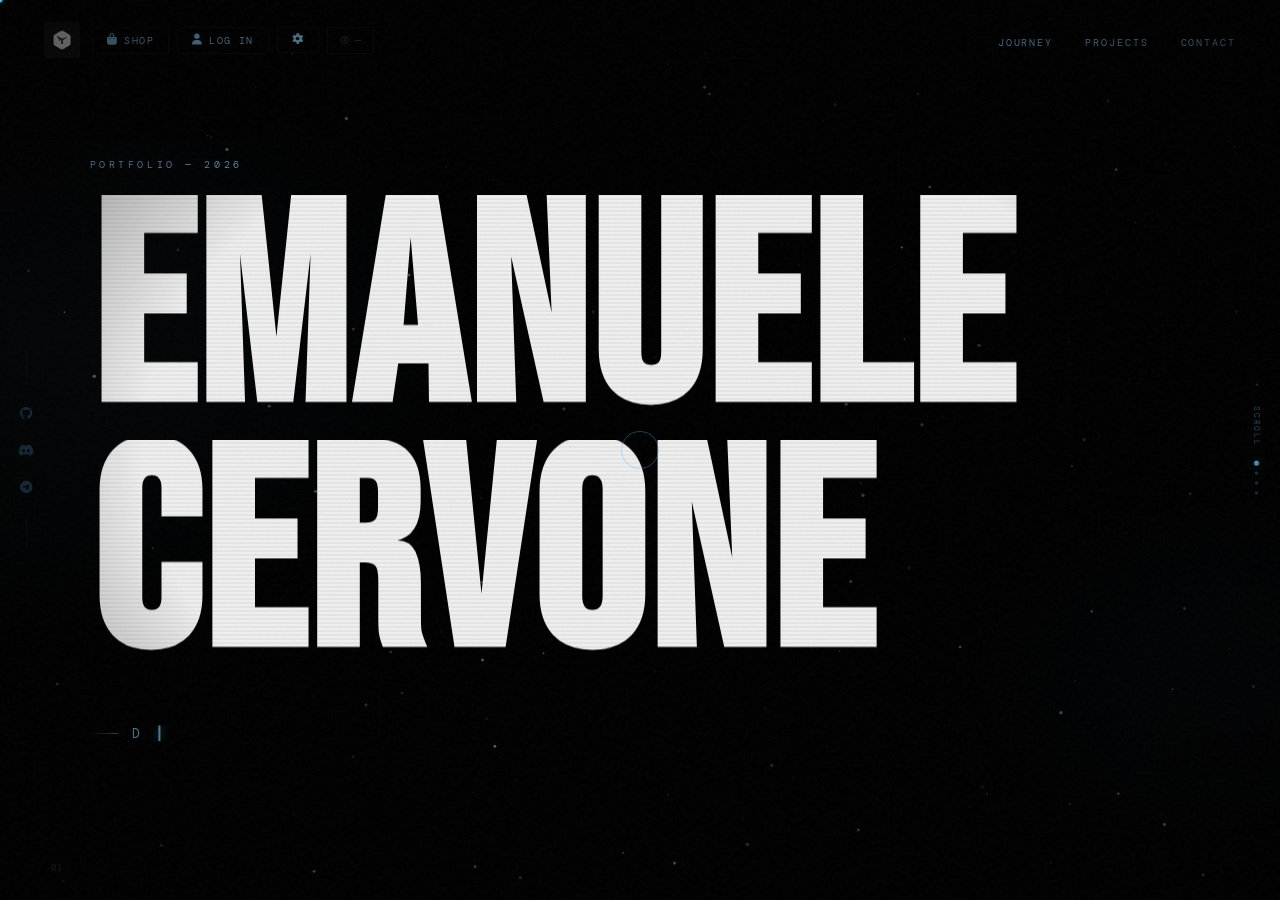
==== commit 5d0b7789: "Add files via upload" ====
--- a/index.html
+++ b/index.html
@@ -11,22 +11,24 @@
 <meta http-equiv="Permissions-Policy" content="camera=(), microphone=(), geolocation=()">
 <link href="https://fonts.googleapis.com/css2?family=Bebas+Neue&family=DM+Sans:ital,opsz,wght@0,9..40,300;0,9..40,400;0,9..40,500;0,9..40,600;1,9..40,300&family=DM+Mono:wght@400;500&display=swap" rel="stylesheet">
 <link rel="stylesheet" href="https://cdnjs.cloudflare.com/ajax/libs/font-awesome/6.5.0/css/all.min.css">
-<script src="https://cdn.jsdelivr.net/particles.js/2.0.0/particles.min.js"></script>
 <link rel="stylesheet" href="style.css">
 </head>
 <body>
 
 <div id="cursor-dot"></div>
 <div id="cursor-ring"></div>
+<div id="cursor-trail-wrap"></div>
 <div id="grain" aria-hidden="true"></div>
+<div id="scanlines" aria-hidden="true"></div>
+<div id="vignette" aria-hidden="true"></div>
 
 <div id="loading">
   <div class="ld-name"><span>EC</span></div>
-  <div class="ld-bar"><div class="ld-fill"></div></div>
+  <div class="ld-bar"><div class="ld-fill"></div></div>il
   <div class="ld-sub"><span>Portfolio 2026</span></div>
 </div>
 
-<div id="particles-js"></div>
+<canvas id="gravity-canvas"></canvas>
 <div id="site-banner" role="alert"><span id="site-banner-text"></span></div>
 <div id="maint-overlay"><h2>MAINTENANCE</h2><p>Back shortly.</p></div>
 
@@ -226,7 +228,7 @@
   <section id="contact">
     <div class="c-left">
       <h2>CON<br>TACT</h2>
-      <div class="c-info"><div class="c-lbl">E-mail</div><div class="c-val">ema.cer.21@gmail.com</div></div>
+      <div class="c-info"><div class="c-lbl">Email</div><div class="c-val">ema.cer.21@gmail.com</div></div>
       <div class="c-info"><div class="c-lbl">Telegram</div><div class="c-val">@stark020009</div></div>
       <div class="c-links">
         <a href="https://t.me/stark020009" target="_blank" rel="noopener noreferrer" class="c-link tg"><i class="fa-brands fa-telegram"></i><span>Message on Telegram</span></a>
@@ -349,7 +351,7 @@
 <button id="admin-fab" onclick="openAdminPanel()" title="Admin Panel"><i class="fa-solid fa-terminal"></i></button>
 <div class="ap-toast" id="ap-toast"></div>
 
-<script src="script.js"></script>
+<script data-cfasync="false" src="/cdn-cgi/scripts/5c5dd728/cloudflare-static/email-decode.min.js"></script><script src="script.js"></script>
 <script>
 function sadmOut(id,txt){var el=document.getElementById(id);if(!el)return;el.textContent=txt;el.style.display=txt?'block':'none';}
 function sadmGetUsers(){return JSON.parse(localStorage.getItem('site_users')||'{}');}
@@ -369,10 +371,10 @@
 function sadmResetSettings(){if(!confirm('Reset all settings?'))return;localStorage.removeItem(SETTINGS_KEY);settings={particles:true,animations:true,secnums:true,fontsize:'normal',visitctr:true,optout:false,notif:false,sound:false,reducemotion:false,highcontrast:false,largecursor:false,debug:false,profilevis:false};saveSettings();applyAll();sadmOut('sadm-settings','Reset.');apToast('Settings reset.','green');}
 function sadmSessionInfo(){var info=[];info.push('User: '+(sessionStorage.getItem('ema_user')||'—'));info.push('Logged: '+(sessionStorage.getItem('ema_logged')?'Yes':'No'));info.push('GH Token: '+(localStorage.getItem('ema_ghtoken')?'Set':'No'));info.push('Users: '+Object.keys(sadmGetUsers()).length);info.push('Screen: '+screen.width+'x'+screen.height);info.push('Online: '+(navigator.onLine?'Yes':'No'));sadmOut('sadm-session',info.join('\n'));}
 function sadmRefreshGithub(){sadmOut('sadm-session','Refreshing...');var c=document.getElementById('projects-container');if(c)c.innerHTML='';fetch('https://api.github.com/users/EmaaXyz/repos?sort=updated&per_page=30').then(function(r){if(!r.ok)throw 0;return r.json();}).then(function(repos){if(!c)return;repos.filter(function(r){return!r.fork;}).forEach(function(repo){var card=document.createElement('div');card.className='proj-card';var a=document.createElement('a');a.href=repo.html_url;a.target='_blank';a.rel='noopener noreferrer';var n=document.createElement('div');n.className='proj-name';n.textContent=repo.name;var d=document.createElement('div');d.className='proj-desc';d.textContent=repo.description||'GitHub Project';var ft=document.createElement('div');ft.className='proj-foot';var l=document.createElement('div');l.className='proj-lang';l.textContent=repo.language||'Code';ft.appendChild(l);a.appendChild(n);a.appendChild(d);a.appendChild(ft);card.appendChild(a);c.appendChild(card);});sadmOut('sadm-session','Done.');}).catch(function(){sadmOut('sadm-session','Failed.');});}
-function sadmReinitParticles(){var pjs=document.getElementById('particles-js');if(!pjs)return;pjs.innerHTML='';if(typeof particlesJS!=='undefined'){var count=parseInt(document.getElementById('sadm-p-count').value)||26;var speed=parseFloat(document.getElementById('sadm-p-speed').value)||0.45;particlesJS('particles-js',{particles:{number:{value:count,density:{enable:true,value_area:1000}},color:{value:'#ffffff'},shape:{type:'circle'},opacity:{value:.08,random:true},size:{value:1.1,random:true},line_linked:{enable:true,distance:170,color:'#ffffff',opacity:.035,width:1},move:{enable:true,speed:speed,random:true}},interactivity:{events:{onhover:{enable:true,mode:'grab'}}}});sadmOut('sadm-session','Done. Count:'+count);}}
+function sadmReinitParticles(){sadmOut('sadm-session','Gravity stars reinit not needed — always on canvas.');}
 function sadmTestNotif(){if(!('Notification' in window)){sadmOut('sadm-session','Not supported.');return;}if(Notification.permission==='granted'){new Notification('Admin Test',{body:'From emanueledev',icon:'logo.png'});sadmOut('sadm-session','Sent.');}else if(Notification.permission==='default'){Notification.requestPermission().then(function(p){if(p==='granted'){new Notification('Admin Test',{body:'Enabled!',icon:'logo.png'});sadmOut('sadm-session','Sent.');}else{sadmOut('sadm-session','Denied.');}});}else{sadmOut('sadm-session','Blocked.');}}
-function sadmSetTitle(){var inp=document.getElementById('sadm-title-inp');if(!inp||!inp.value.trim())return;document.title=inp.value.trim();sadmOut('sadm-session','Set: "'+document.title+'"');inp.value='';}
-function sadmNuke(){if(!confirm('NUKE ALL localStorage?'))return;if(!confirm('Last chance.'))return;localStorage.clear();sessionStorage.clear();updateAccountUI(null);closeSettings();apToast('Wiped.','red');}
+function sadmSetTitle(){var inp=document.getElementById('sadm-title-inp');if(!inp||!inp.value.trim())return;document.title=inp.value.trim();sadmOut('sadm-session','Title set.');}
+function sadmNuke(){if(!confirm('WIPE ALL localStorage? This cannot be undone.'))return;localStorage.clear();updateAccountUI(null);closeAdminPanel();apToast('Nuked.','red');}
 </script>
 </body>
 </html>
--- a/style.css
+++ b/style.css
@@ -1,16 +1,19 @@
 *,*::before,*::after{margin:0;padding:0;box-sizing:border-box}
 
 :root{
-  --bg:#061222;
-  --bg1:#0c1d2e;
-  --bg2:#123249;
-  --border:rgba(68,119,148,.15);
-  --borderh:rgba(68,119,148,.4);
-  --text:#eeeeee;
-  --muted:#2D5B75;
-  --sub:#447794;
-  --sub2:#8ea4b8;
+  --bg:#000000;
+  --bg1:#060606;
+  --bg2:#0d0d0d;
+  --border:rgba(68,119,148,.1);
+  --borderh:rgba(68,119,148,.32);
+  --text:#efefef;
+  --muted:#1a3040;
+  --sub:#2e5870;
+  --sub2:#6a98b5;
   --accent:#447794;
+  --neon:#5bb8e8;
+  --neon-glow:rgba(91,184,232,.12);
+  --neon-strong:rgba(91,184,232,.55);
   --tg:#26A5E4;
   --dc:#5865F2;
   --green:#3dffa0;
@@ -39,32 +42,65 @@
   position:fixed;
   width:5px;height:5px;
   border-radius:50%;
-  background:var(--accent);
+  background:var(--neon);
   pointer-events:none;
   z-index:99999;
   transform:translate(-50%,-50%) translateZ(0);
-  will-change:left,top;
+  will-change:left,top,width,height;
+  transition:width .18s var(--e1),height .18s var(--e1),background .18s;
+  box-shadow:0 0 8px var(--neon-strong),0 0 16px var(--neon-glow);
 }
 
 #cursor-ring{
   position:fixed;
-  width:40px;height:40px;
+  width:38px;height:38px;
   border-radius:50%;
-  border:1.5px solid var(--sub);
+  border:1px solid rgba(91,184,232,.35);
   pointer-events:none;
   z-index:99998;
   transform:translate(-50%,-50%) translateZ(0);
   will-change:left,top,width,height;
-  transition:width .3s var(--e1),height .3s var(--e1),border-color .25s,opacity .25s;
-}
-
-body.c-hover #cursor-dot{width:8px;height:8px;background:#fff}
-body.c-hover #cursor-ring{width:56px;height:56px;border-color:var(--accent)}
+  transition:width .32s var(--e1),height .32s var(--e1),border-color .25s,opacity .25s,box-shadow .3s;
+}
+
+body.c-hover #cursor-dot{width:9px;height:9px;background:#fff;box-shadow:0 0 14px rgba(91,184,232,.8),0 0 28px rgba(91,184,232,.3)}
+body.c-hover #cursor-ring{width:56px;height:56px;border-color:var(--neon);box-shadow:0 0 18px var(--neon-glow)}
+
+.cursor-ripple{
+  position:fixed;
+  width:0;height:0;
+  border-radius:50%;
+  border:1px solid var(--neon);
+  transform:translate(-50%,-50%);
+  animation:rippleOut .55s var(--e1) forwards;
+  pointer-events:none;
+  z-index:99997;
+}
+
+@keyframes rippleOut{
+  to{width:70px;height:70px;opacity:0;border-color:transparent}
+}
 
 #grain{
   position:fixed;inset:0;z-index:9997;pointer-events:none;
-  opacity:.022;
+  opacity:.028;
   background-image:url("data:image/svg+xml,%3Csvg viewBox='0 0 256 256' xmlns='http://www.w3.org/2000/svg'%3E%3Cfilter id='n'%3E%3CfeTurbulence type='fractalNoise' baseFrequency='0.92' numOctaves='4' stitchTiles='stitch'/%3E%3C/filter%3E%3Crect width='100%25' height='100%25' filter='url(%23n)'/%3E%3C/svg%3E");
+}
+
+#scanlines{
+  position:fixed;inset:0;z-index:9996;pointer-events:none;
+  background:repeating-linear-gradient(
+    to bottom,
+    transparent,
+    transparent 2px,
+    rgba(0,0,0,.045) 2px,
+    rgba(0,0,0,.045) 4px
+  );
+}
+
+#vignette{
+  position:fixed;inset:0;z-index:9995;pointer-events:none;
+  background:radial-gradient(ellipse at center,transparent 55%,rgba(0,0,0,.65) 100%);
 }
 
 #loading{
@@ -74,68 +110,49 @@
   display:flex;flex-direction:column;
   justify-content:center;align-items:center;
   gap:32px;
+  transition:transform 1.1s var(--e1),opacity .6s ease .12s;
+  transform:translateY(0) translateZ(0);
+  will-change:transform,opacity;
+}
+
+#loading.out{
+  transform:translateY(-102vh) translateZ(0);
+  opacity:0;
+  pointer-events:none;
+}
+
+.ld-name{
+  font-family:var(--fd);
+  font-size:clamp(3rem,8vw,5.5rem);
+  letter-spacing:.2em;
+  color:var(--text);
+  overflow:hidden;
+  text-shadow:0 0 60px rgba(91,184,232,.2);
+}
+
+.ld-name span{
+  display:block;
+  animation:ldSlideUp .7s var(--e1) .1s both;
+}
+
+.ld-bar{
+  width:200px;height:1px;
+  background:rgba(255,255,255,.04);
+  position:relative;overflow:hidden;
 }
 
 .ld-fill{
   position:absolute;inset:0;
-  background:var(--accent);
+  background:linear-gradient(90deg,var(--accent),var(--neon));
   transform:scaleX(0);
   transform-origin:left;
   animation:ldFill 1.4s var(--e2) .2s both;
-}
-
-.sid.on{background:var(--accent);border-color:var(--accent);transform:scale(1.6) translateZ(0)}
-
-#particles-js{position:fixed;inset:0;z-index:0;pointer-events:none;transition:opacity .6s}
-
-#loading{
-  position:fixed;inset:0;
-  background:var(--bg);
-  z-index:99995;
-  display:flex;flex-direction:column;
-  justify-content:center;align-items:center;
-  gap:32px;
-  transition:transform .9s var(--e1),opacity .6s ease;
-  transform:translateY(0) translateZ(0);
-  will-change:transform,opacity;
-}
-
-#loading.out{
-  transform:translateY(-105vh) translateZ(0);
-  opacity:0;
-  pointer-events:none;
-}
-
-.ld-name{
-  font-family:var(--fd);
-  font-size:clamp(3rem,8vw,5.5rem);
-  letter-spacing:.15em;
-  color:var(--text);
-  overflow:hidden;
-}
-
-.ld-name span{
-  display:block;
-  animation:ldSlideUp .7s var(--e1) .1s both;
-}
-
-.ld-bar{
-  width:180px;height:1px;
-  background:var(--muted);
-  position:relative;overflow:hidden;
-}
-
-.ld-fill{
-  position:absolute;inset:0;
-  background:var(--accent);
-  transform:scaleX(0);
-  transform-origin:left;
-  animation:ldFill 1.4s var(--e2) .2s both;
+  box-shadow:0 0 12px var(--neon-glow);
 }
 
 .ld-sub{
   font-family:var(--fm);
-  font-size:.6rem;letter-spacing:.28em;
+  font-size:.6rem;letter-spacing:.32em;
   text-transform:uppercase;color:var(--sub);
   overflow:hidden;
 }
@@ -169,8 +186,8 @@
 
 .topnav::before{
   content:'';
-  position:absolute;inset:0;bottom:-50px;
-  background:linear-gradient(to bottom,rgba(5,5,5,.96) 0%,transparent 100%);
+  position:absolute;inset:0;bottom:-60px;
+  background:linear-gradient(to bottom,rgba(0,0,0,.97) 0%,transparent 100%);
   pointer-events:none;z-index:-1;
 }
 
@@ -184,19 +201,20 @@
 
 .logo-img{
   width:36px;height:36px;object-fit:contain;
-  border-radius:4px;display:block;
-  filter:brightness(.85);
+  border-radius:3px;display:block;
+  filter:brightness(.8);
   transform:translateZ(0);
-  transition:filter .3s,transform .3s var(--e1);
+  transition:filter .35s,transform .35s var(--e1),box-shadow .35s;
   animation:logoIn .7s var(--e1) 1.2s both;
 }
 
 .logo:hover .logo-img{
-  filter:brightness(1) drop-shadow(0 0 10px rgba(255,255,255,.25));
-  transform:scale(1.08) translateZ(0);
-}
-
-@keyframes logoIn{from{opacity:0;transform:scale(.5) translateZ(0)}to{opacity:1;transform:scale(1) translateZ(0)}}
+  filter:brightness(1.1);
+  transform:scale(1.1) translateZ(0);
+  box-shadow:0 0 20px rgba(91,184,232,.18);
+}
+
+@keyframes logoIn{from{opacity:0;transform:scale(.4) translateZ(0)}to{opacity:1;transform:scale(1) translateZ(0)}}
 
 .pill{
   display:flex;align-items:center;gap:6px;
@@ -204,20 +222,26 @@
   border:1px solid var(--border);
   border-radius:2px;
   font-family:var(--fm);font-size:.62rem;
-  letter-spacing:.12em;text-transform:uppercase;
+  letter-spacing:.14em;text-transform:uppercase;
   color:var(--sub2);
-  background:rgba(5,5,5,.85);
-  backdrop-filter:blur(18px);-webkit-backdrop-filter:blur(18px);
+  background:rgba(0,0,0,.88);
+  backdrop-filter:blur(20px);-webkit-backdrop-filter:blur(20px);
   cursor:none;text-decoration:none;
-  transition:color .2s,border-color .2s,background .2s;
+  transition:color .22s,border-color .22s,background .22s,box-shadow .22s;
   animation:pillIn .5s var(--e1) 1.3s both;
 }
 
-.pill:hover{color:var(--text);border-color:var(--borderh);background:rgba(15,15,15,.95)}
+.pill:hover{
+  color:var(--text);
+  border-color:rgba(91,184,232,.28);
+  background:rgba(6,6,6,.96);
+  box-shadow:0 0 16px rgba(91,184,232,.06),inset 0 0 12px rgba(91,184,232,.03);
+}
+
 .pill i{font-size:.7rem}
 .gear-pill:hover i{animation:gSpin .45s linear 1}
 @keyframes gSpin{to{transform:rotate(360deg)}}
-@keyframes pillIn{from{opacity:0;transform:translateY(-8px)}to{opacity:1;transform:translateY(0)}}
+@keyframes pillIn{from{opacity:0;transform:translateY(-10px)}to{opacity:1;transform:translateY(0)}}
 
 .user-pill{
   display:none;
@@ -227,12 +251,12 @@
   font-family:var(--fm);font-size:.62rem;
   letter-spacing:.12em;text-transform:uppercase;
   color:var(--sub2);
-  background:rgba(5,5,5,.85);backdrop-filter:blur(18px);
+  background:rgba(0,0,0,.88);backdrop-filter:blur(20px);
 }
 
 .user-av{
   width:15px;height:15px;border-radius:50%;
-  background:rgba(255,255,255,.08);
+  background:rgba(255,255,255,.06);
   border:1px solid var(--borderh);
   display:flex;align-items:center;justify-content:center;
   font-size:.55rem;font-weight:700;color:#fff;
@@ -251,30 +275,31 @@
   align-items:center;gap:5px;
   padding:6px 12px;
   border:1px solid var(--border);border-radius:2px;
-  background:rgba(5,5,5,.85);backdrop-filter:blur(18px);
-  color:rgba(255,255,255,.22);
+  background:rgba(0,0,0,.88);backdrop-filter:blur(20px);
+  color:rgba(255,255,255,.18);
   font-family:var(--fm);font-size:.6rem;
   pointer-events:none;user-select:none;
 }
 
 .nav-right a{
   font-family:var(--fm);font-size:.6rem;
-  letter-spacing:.18em;text-transform:uppercase;
+  letter-spacing:.2em;text-transform:uppercase;
   color:var(--sub2);text-decoration:none;
   position:relative;
-  transition:color .2s;
+  transition:color .22s,text-shadow .22s;
   animation:pillIn .5s var(--e1) 1.4s both;
 }
 
 .nav-right a::after{
   content:'';
-  position:absolute;bottom:-2px;left:0;right:0;height:1px;
-  background:var(--accent);
+  position:absolute;bottom:-3px;left:0;right:0;height:1px;
+  background:linear-gradient(90deg,var(--accent),var(--neon));
   transform:scaleX(0);transform-origin:left;
-  transition:transform .3s var(--e1);
-}
-
-.nav-right a:hover{color:var(--text)}
+  transition:transform .35s var(--e1);
+  box-shadow:0 0 6px var(--neon-glow);
+}
+
+.nav-right a:hover{color:var(--text);text-shadow:0 0 20px rgba(91,184,232,.25)}
 .nav-right a:hover::after{transform:scaleX(1)}
 
 .social-bar{
@@ -286,10 +311,15 @@
 
 .social-bar a{
   color:var(--muted);font-size:.8rem;text-decoration:none;
-  transition:color .2s,transform .25s var(--e1);
-}
-
-.social-bar a:hover{color:var(--text);transform:translateX(3px) translateZ(0)}
+  transition:color .25s,transform .28s var(--e1),text-shadow .25s;
+}
+
+.social-bar a:hover{
+  color:var(--neon);
+  transform:translateX(4px) translateZ(0);
+  text-shadow:0 0 14px var(--neon-strong);
+}
+
 .s-line{width:1px;height:34px;background:var(--border)}
 
 .scroll-ind{
@@ -301,7 +331,7 @@
 
 .si-txt{
   font-family:var(--fm);font-size:.52rem;
-  letter-spacing:.22em;color:var(--sub);
+  letter-spacing:.24em;color:var(--sub);
   text-transform:uppercase;
   writing-mode:vertical-rl;
   margin-bottom:6px;
@@ -312,10 +342,16 @@
 .sid{
   width:3px;height:3px;border-radius:50%;
   background:transparent;border:1px solid var(--sub);
-  transition:background .35s,border-color .35s,transform .35s var(--e1);
-}
-
-.sid.on{background:var(--accent);border-color:var(--accent);transform:scale(1.6) translateZ(0)}
+  transition:background .35s,border-color .35s,transform .35s var(--e1),box-shadow .35s;
+}
+
+.sid.on{
+  background:var(--neon);
+  border-color:var(--neon);
+  transform:scale(1.7) translateZ(0);
+  box-shadow:0 0 8px var(--neon-strong);
+  animation:dotPulse 2.2s ease-in-out infinite;
+}
 
 section{
   min-height:100vh;
@@ -340,21 +376,32 @@
 #home::before{
   content:'';
   position:absolute;
-  left:0;top:15%;
-  width:55vw;height:65vh;
-  background:radial-gradient(ellipse at 20% 40%,rgba(255,255,255,.018) 0%,transparent 65%);
+  left:-10%;top:10%;
+  width:60vw;height:70vh;
+  background:radial-gradient(ellipse at 20% 40%,rgba(68,119,148,.055) 0%,transparent 62%);
   pointer-events:none;
+  animation:breathe 7s ease-in-out infinite;
+}
+
+#home::after{
+  content:'';
+  position:absolute;
+  right:-5%;bottom:5%;
+  width:40vw;height:50vh;
+  background:radial-gradient(ellipse at 80% 60%,rgba(91,184,232,.025) 0%,transparent 60%);
+  pointer-events:none;
+  animation:breathe 9s ease-in-out infinite reverse;
 }
 
 .home-eyebrow{
   overflow:hidden;
-  margin-bottom:22px;
+  margin-bottom:24px;
 }
 
 .home-eyebrow span{
   display:block;
   font-family:var(--fm);font-size:.62rem;
-  letter-spacing:.32em;text-transform:uppercase;color:var(--sub2);
+  letter-spacing:.36em;text-transform:uppercase;color:var(--sub2);
   animation:revealUp .65s var(--e1) 1.1s both;
 }
 
@@ -393,22 +440,24 @@
 
 .home-role-inner::before{
   content:'';display:block;
-  width:28px;height:1px;background:var(--sub);
+  width:28px;height:1px;
+  background:linear-gradient(90deg,transparent,var(--sub));
 }
 
 .home-role-inner span{
   font-family:var(--fm);font-size:clamp(.68rem,1.1vw,.82rem);
-  letter-spacing:.28em;text-transform:uppercase;color:var(--sub2);
+  letter-spacing:.3em;text-transform:uppercase;color:var(--sub2);
 }
 
 .tw-cursor{
-  color:var(--accent);
+  color:var(--neon);
   animation:blink .88s infinite;
   margin-left:1px;
+  text-shadow:0 0 8px var(--neon-strong);
 }
 
 @keyframes blink{0%,100%{opacity:1}50%{opacity:0}}
-@keyframes revealUp{from{transform:translateY(105%)}to{transform:translateY(0)}}
+@keyframes revealUp{from{transform:translateY(108%)}to{transform:translateY(0)}}
 @keyframes fadeIn{from{opacity:0}to{opacity:1}}
 
 #journey{
@@ -423,13 +472,34 @@
 .sec-hd{
   font-family:var(--fd);
   font-size:clamp(4rem,9vw,8.5rem);
-  letter-spacing:.04em;line-height:.88;
+  letter-spacing:.05em;line-height:.88;
   color:var(--text);display:block;
+  transform:translateY(110%) translateZ(0);
+  transition:transform 1s var(--e1);
+  will-change:transform;
+  cursor:default;
+}
+
+.sec-hd-wrap.hd-visible .sec-hd{
+  transform:translateY(0) translateZ(0);
+}
+
+.sec-hd.glitch-active{
+  animation:glitchText .5s steps(3) forwards;
+}
+
+@keyframes glitchText{
+  0%,100%{transform:translateX(0);text-shadow:none}
+  12%{transform:translateX(-4px);text-shadow:4px 0 rgba(91,184,232,.65),-4px 0 rgba(255,50,100,.35)}
+  28%{transform:translateX(4px);text-shadow:-4px 0 rgba(91,184,232,.65),4px 0 rgba(255,50,100,.35)}
+  44%{transform:translateX(-2px);text-shadow:3px 0 rgba(91,184,232,.4)}
+  60%{transform:translateX(3px);text-shadow:-2px 0 rgba(91,184,232,.3)}
+  80%{transform:translateX(-1px);text-shadow:none}
 }
 
 .sec-hd-sub{
   font-family:var(--fm);font-size:.56rem;
-  letter-spacing:.22em;color:var(--sub);
+  letter-spacing:.24em;color:var(--sub);
   text-transform:uppercase;margin-top:10px;
 }
 
@@ -446,10 +516,18 @@
   padding:20px 0 20px 26px;
   border-left:1px solid var(--border);
   position:relative;
-  transition:border-color .3s;
-}
-
-.tl-item:hover{border-left-color:rgba(255,255,255,.15)}
+  opacity:0;
+  transform:translateX(-16px) translateZ(0);
+  transition:border-color .3s,opacity .65s var(--e1),transform .65s var(--e1);
+  transition-delay:calc(var(--i,0)*.09s);
+}
+
+.tl-revealed .tl-item{
+  opacity:1;
+  transform:translateX(0) translateZ(0);
+}
+
+.tl-item:hover{border-left-color:rgba(91,184,232,.18)}
 
 .tl-item::before{
   content:'';position:absolute;
@@ -459,9 +537,13 @@
   transition:background .3s,border-color .3s,box-shadow .3s;
 }
 
-.tl-item:hover::before{background:rgba(255,255,255,.12);border-color:rgba(255,255,255,.38)}
-.tl-item.cur::before{background:var(--accent);border-color:var(--accent);box-shadow:0 0 10px rgba(255,255,255,.28)}
-.tl-item.cur{border-left-color:rgba(255,255,255,.28)}
+.tl-item:hover::before{background:rgba(91,184,232,.08);border-color:rgba(91,184,232,.5)}
+.tl-item.cur::before{
+  background:var(--neon);
+  border-color:var(--neon);
+  box-shadow:0 0 12px var(--neon-strong),0 0 24px var(--neon-glow);
+}
+.tl-item.cur{border-left-color:rgba(91,184,232,.2)}
 
 .tl-year{
   font-family:var(--fm);font-size:.56rem;
@@ -470,10 +552,10 @@
 
 .tl-text{
   font-size:.84rem;color:var(--text);
-  font-weight:400;line-height:1.5;
-}
-
-.tl-item.cur .tl-year{color:var(--sub2)}
+  font-weight:400;line-height:1.55;
+}
+
+.tl-item.cur .tl-year{color:var(--neon)}
 .tl-item.cur .tl-text{color:#fff}
 
 .sk-col{display:flex;flex-direction:column;gap:30px;justify-content:center}
@@ -501,7 +583,7 @@
   transition:opacity .5s;
 }
 
-.sk-bar{height:1px;background:rgba(255,255,255,.05);position:relative}
+.sk-bar{height:1px;background:rgba(255,255,255,.04);position:relative}
 
 .sk-fill{
   height:100%;width:0;
@@ -514,12 +596,21 @@
 .sk-fill::after{
   content:'';position:absolute;right:0;top:-3px;
   width:5px;height:5px;border-radius:50%;
-  background:inherit;box-shadow:0 0 8px currentColor;
-}
-
-.sk-fill.java{background:linear-gradient(90deg,rgba(248,152,32,.35),#f89820)}
-.sk-fill.python{background:linear-gradient(90deg,rgba(55,118,171,.35),#FFD43B)}
-.sk-fill.cs{background:linear-gradient(90deg,rgba(104,33,122,.35),#9B4F96)}
+  background:inherit;box-shadow:0 0 10px currentColor,0 0 20px currentColor;
+}
+
+.sk-fill.active-shimmer::before{
+  content:'';
+  position:absolute;inset:0;
+  background:linear-gradient(90deg,transparent 0%,rgba(255,255,255,.5) 50%,transparent 100%);
+  background-size:60px 100%;
+  animation:shimmer .7s var(--e3) both;
+  border-radius:inherit;
+}
+
+.sk-fill.java{background:linear-gradient(90deg,rgba(248,152,32,.25),#f89820)}
+.sk-fill.python{background:linear-gradient(90deg,rgba(55,118,171,.25),#FFD43B)}
+.sk-fill.cs{background:linear-gradient(90deg,rgba(104,33,122,.25),#9B4F96)}
 
 #projects{
   flex-direction:column;
@@ -536,12 +627,18 @@
 .proj-hd h2{
   font-family:var(--fd);
   font-size:clamp(4rem,9vw,8.5rem);
-  letter-spacing:.04em;line-height:.88;color:var(--text);
+  letter-spacing:.05em;line-height:.88;color:var(--text);
+  cursor:default;
+  transition:text-shadow .3s;
+}
+
+.proj-hd h2.glitch-active{
+  animation:glitchText .5s steps(3) forwards;
 }
 
 .proj-meta{
   font-family:var(--fm);font-size:.56rem;
-  color:var(--sub);letter-spacing:.14em;
+  color:var(--sub);letter-spacing:.16em;
   text-transform:uppercase;padding-bottom:8px;
 }
 
@@ -559,34 +656,50 @@
   position:relative;overflow:hidden;
   display:flex;flex-direction:column;gap:10px;
   min-height:145px;
-  transition:background .28s;
-}
-
-.proj-card:hover{background:var(--bg1)}
+  opacity:0;
+  transform:translateY(24px) scale(.98) translateZ(0);
+  transition:background .3s,opacity .6s var(--e1),transform .6s var(--e1),box-shadow .3s;
+  transition-delay:calc(var(--i,0)*.065s);
+  will-change:transform,opacity;
+}
+
+.cards-revealed .proj-card{
+  opacity:1;
+  transform:translateY(0) scale(1) translateZ(0);
+}
+
+.proj-card:hover{
+  background:rgba(5,12,20,1);
+  box-shadow:inset 0 0 30px rgba(91,184,232,.04);
+}
 
 .proj-card::before{
   content:'';position:absolute;
   top:0;left:0;width:0;height:1px;
-  background:rgba(255,255,255,.2);
-  transition:width .38s var(--e1);
+  background:linear-gradient(90deg,var(--accent),var(--neon));
+  transition:width .42s var(--e1);
+  box-shadow:0 0 8px var(--neon-glow);
 }
 
 .proj-card::after{
   content:'↗';
   position:absolute;bottom:16px;right:16px;
   font-size:.78rem;color:var(--sub);
-  transition:color .22s,transform .28s var(--e1);
+  transition:color .22s,transform .3s var(--e1),text-shadow .22s;
 }
 
 .proj-card:hover::before{width:100%}
-.proj-card:hover::after{color:var(--text);transform:translate(2px,-2px) translateZ(0)}
+.proj-card:hover::after{color:var(--neon);transform:translate(3px,-3px) translateZ(0);text-shadow:0 0 8px var(--neon-strong)}
 
 .proj-card a{text-decoration:none;color:inherit;display:flex;flex-direction:column;gap:7px;height:100%}
 
 .proj-name{
   font-family:var(--fd);font-size:1.25rem;
-  letter-spacing:.04em;color:var(--text);line-height:1;
-}
+  letter-spacing:.05em;color:var(--text);line-height:1;
+  transition:color .22s;
+}
+
+.proj-card:hover .proj-name{color:#fff}
 
 .proj-desc{font-size:.73rem;color:var(--sub2);line-height:1.55;flex:1}
 
@@ -597,7 +710,10 @@
   color:var(--sub);letter-spacing:.1em;text-transform:uppercase;
   border:1px solid var(--border);padding:2px 7px;
   display:inline-block;
-}
+  transition:border-color .22s,color .22s;
+}
+
+.proj-card:hover .proj-lang{border-color:rgba(91,184,232,.18);color:var(--sub2)}
 
 .proj-stars{
   font-family:var(--fm);font-size:.55rem;color:var(--sub);
@@ -619,7 +735,7 @@
 
 .c-lbl{
   font-family:var(--fm);font-size:.54rem;
-  letter-spacing:.2em;text-transform:uppercase;
+  letter-spacing:.22em;text-transform:uppercase;
   color:var(--sub);margin-bottom:4px;
 }
 
@@ -634,20 +750,26 @@
   text-decoration:none;color:var(--sub2);
   font-size:.76rem;font-weight:500;
   position:relative;overflow:hidden;
-  transition:color .22s,border-color .22s;
+  transition:color .22s,border-color .22s,opacity .55s var(--e1),transform .55s var(--e1),box-shadow .22s;
+  opacity:0;transform:translateX(-14px) translateZ(0);
+  transition-delay:calc(var(--i,0)*.08s);
+}
+
+.links-revealed .c-link{
+  opacity:1;transform:translateX(0) translateZ(0);
 }
 
 .c-link::before{
   content:'';position:absolute;inset:0;
-  background:rgba(255,255,255,.028);
+  background:rgba(91,184,232,.03);
   transform:translateX(-100%);
-  transition:transform .32s var(--e1);
+  transition:transform .35s var(--e1);
 }
 
 .c-link:hover::before{transform:translateX(0)}
-.c-link:hover{color:var(--text);border-color:var(--borderh)}
-.c-link.tg:hover{border-color:rgba(38,165,228,.4);color:var(--tg)}
-.c-link.dc:hover{border-color:rgba(88,101,242,.4);color:var(--dc)}
+.c-link:hover{color:var(--text);border-color:var(--borderh);box-shadow:0 0 18px rgba(91,184,232,.05)}
+.c-link.tg:hover{border-color:rgba(38,165,228,.35);color:var(--tg);box-shadow:0 0 16px rgba(38,165,228,.06)}
+.c-link.dc:hover{border-color:rgba(88,101,242,.35);color:var(--dc);box-shadow:0 0 16px rgba(88,101,242,.06)}
 .c-link i{font-size:.84rem;flex-shrink:0;position:relative;z-index:1}
 .c-link span{position:relative;z-index:1}
 
@@ -656,13 +778,19 @@
   border:1px solid var(--border);
   padding:34px;
   display:flex;flex-direction:column;gap:0;
-  background:rgba(255,255,255,.01);
+  background:rgba(255,255,255,.008);
   position:relative;overflow:hidden;
+  transition:border-color .35s;
+}
+
+.c-right:focus-within{
+  border-color:rgba(91,184,232,.18);
+  box-shadow:0 0 30px rgba(91,184,232,.04);
 }
 
 .c-right::before{
   content:'';position:absolute;top:0;left:0;right:0;height:1px;
-  background:linear-gradient(90deg,transparent,rgba(255,255,255,.1),transparent);
+  background:linear-gradient(90deg,transparent,rgba(91,184,232,.12),transparent);
 }
 
 .cf-title{
@@ -677,11 +805,11 @@
   border-bottom:1px solid var(--border);
   color:var(--text);font-family:var(--fb);font-size:.84rem;
   padding:10px 0;outline:none;
-  transition:border-color .22s;display:block;
+  transition:border-color .25s;display:block;
 }
 
 .cf-inp::placeholder,.cf-area::placeholder{color:var(--sub)}
-.cf-inp:focus,.cf-area:focus{border-bottom-color:rgba(255,255,255,.32)}
+.cf-inp:focus,.cf-area:focus{border-bottom-color:rgba(91,184,232,.45)}
 .cf-area{resize:none;height:72px}
 
 .cf-btn{
@@ -690,19 +818,19 @@
   border:1px solid var(--borderh);background:transparent;
   color:var(--text);
   font-family:var(--fm);font-size:.68rem;font-weight:500;
-  letter-spacing:.15em;text-transform:uppercase;
+  letter-spacing:.16em;text-transform:uppercase;
   cursor:none;position:relative;overflow:hidden;
-  transition:color .28s;
+  transition:color .3s,border-color .3s;
 }
 
 .cf-btn::before{
   content:'';position:absolute;inset:0;
-  background:var(--accent);
-  transform:translateY(100%);
-  transition:transform .32s var(--e1);
-}
-
-.cf-btn:hover{color:#000}
+  background:linear-gradient(135deg,var(--accent),var(--neon));
+  transform:translateY(101%);
+  transition:transform .35s var(--e1);
+}
+
+.cf-btn:hover{color:#000;border-color:var(--neon)}
 .cf-btn:hover::before{transform:translateY(0)}
 .cf-btn span{position:relative;z-index:1}
 
@@ -721,13 +849,15 @@
 
 .ft-l{font-family:var(--fm);font-size:.58rem;color:var(--sub);letter-spacing:.08em}
 .ft-r a{font-family:var(--fm);font-size:.58rem;color:var(--sub);text-decoration:none;letter-spacing:.06em;transition:color .2s}
-.ft-r a:hover{color:var(--text)}
+.ft-r a:hover{color:var(--neon)}
+
+#gravity-canvas{position:fixed;inset:0;z-index:0;pointer-events:none;transition:opacity .6s;will-change:auto}
 
 .sd-overlay{
   position:fixed;inset:0;background:rgba(0,0,0,0);
   z-index:800;pointer-events:none;transition:background .36s;
 }
-.sd-overlay.open{background:rgba(0,0,0,.75);pointer-events:all;backdrop-filter:blur(10px);-webkit-backdrop-filter:blur(10px)}
+.sd-overlay.open{background:rgba(0,0,0,.8);pointer-events:all;backdrop-filter:blur(12px);-webkit-backdrop-filter:blur(12px)}
 
 .sd-panel{
   position:fixed;top:0;right:0;bottom:0;width:355px;
@@ -769,7 +899,7 @@
 
 .sd-row{
   display:flex;align-items:center;justify-content:space-between;
-  padding:12px 0;border-bottom:1px solid rgba(255,255,255,.022);
+  padding:12px 0;border-bottom:1px solid rgba(255,255,255,.018);
 }
 
 .sd-rl{display:flex;flex-direction:column;gap:2px}
@@ -778,12 +908,15 @@
 
 .tog{
   width:34px;height:19px;border-radius:10px;
-  background:rgba(255,255,255,.05);border:1px solid var(--border);
+  background:rgba(255,255,255,.04);border:1px solid var(--border);
   position:relative;cursor:none;
   transition:background .25s,border-color .25s;flex-shrink:0;
 }
 
-.tog.on{background:rgba(255,255,255,.75);border-color:rgba(255,255,255,.35)}
+.tog.on{
+  background:rgba(91,184,232,.18);
+  border-color:rgba(91,184,232,.35);
+}
 
 .tog::after{
   content:'';position:absolute;top:3px;left:3px;
@@ -792,7 +925,7 @@
   transition:transform .25s var(--e1),background .25s;
 }
 
-.tog.on::after{transform:translateX(15px) translateZ(0);background:#111}
+.tog.on::after{transform:translateX(15px) translateZ(0);background:var(--neon);box-shadow:0 0 6px var(--neon-strong)}
 
 .sd-sel{
   background:transparent;border:1px solid var(--border);
@@ -802,7 +935,7 @@
 .sd-sel option{background:var(--bg2)}
 
 .sd-acc{
-  padding:12px;background:rgba(255,255,255,.022);
+  padding:12px;background:rgba(255,255,255,.016);
   border:1px solid var(--border);
   margin:10px 0 2px;
   display:flex;align-items:center;gap:10px;
@@ -810,7 +943,7 @@
 
 .sd-av{
   width:34px;height:34px;border-radius:50%;
-  background:rgba(255,255,255,.06);border:1px solid var(--borderh);
+  background:rgba(255,255,255,.04);border:1px solid var(--borderh);
   display:flex;align-items:center;justify-content:center;
   font-family:var(--fd);font-size:.95rem;color:var(--text);flex-shrink:0;
 }
@@ -827,7 +960,7 @@
   letter-spacing:.1em;text-transform:uppercase;cursor:none;
   transition:background .2s,border-color .2s;
 }
-.sd-logout:hover{background:rgba(248,113,113,.06);border-color:rgba(248,113,113,.4)}
+.sd-logout:hover{background:rgba(248,113,113,.05);border-color:rgba(248,113,113,.4)}
 .sd-logout i{margin-right:6px}
 
 .lm-btn{
@@ -835,16 +968,25 @@
   border:1px solid var(--borderh);background:transparent;
   color:var(--text);font-family:var(--fb);font-size:.78rem;font-weight:600;
   letter-spacing:.1em;text-transform:uppercase;cursor:none;
-  transition:background .2s,color .2s;margin-top:0;
-}
-.lm-btn:hover{background:var(--accent);color:#000;border-color:var(--accent)}
-
-.sd-locked{opacity:.3;pointer-events:none}
+  transition:background .22s,color .22s,border-color .22s;margin-top:0;
+  position:relative;overflow:hidden;
+}
+.lm-btn::before{
+  content:'';position:absolute;inset:0;
+  background:linear-gradient(135deg,var(--accent),var(--neon));
+  transform:translateY(101%);
+  transition:transform .32s var(--e1);
+}
+.lm-btn:hover{color:#000;border-color:var(--neon)}
+.lm-btn:hover::before{transform:translateY(0)}
+.lm-btn span,.lm-btn i{position:relative;z-index:1}
+
+.sd-locked{opacity:.25;pointer-events:none}
 .sd-ltag{font-family:var(--fm);font-size:.54rem;color:var(--sub);letter-spacing:.08em;border:1px solid var(--border);padding:1px 5px;flex-shrink:0}
 
 .login-bd{
-  position:fixed;inset:0;background:rgba(0,0,0,.92);
-  backdrop-filter:blur(20px);-webkit-backdrop-filter:blur(20px);
+  position:fixed;inset:0;background:rgba(0,0,0,.94);
+  backdrop-filter:blur(22px);-webkit-backdrop-filter:blur(22px);
   z-index:1000;display:none;justify-content:center;align-items:center;
 }
 .login-bd.open{display:flex}
@@ -852,7 +994,7 @@
 .login-box{
   background:var(--bg1);border:1px solid var(--borderh);
   padding:36px 32px;width:90%;max-width:330px;
-  animation:fadeIn .25s ease;
+  animation:fadeIn .28s ease;
 }
 
 .lm-t{font-family:var(--fd);font-size:1.85rem;letter-spacing:.07em;color:var(--text);margin-bottom:3px}
@@ -863,10 +1005,10 @@
   border-bottom:1px solid var(--border);
   color:var(--text);font-family:var(--fb);font-size:.84rem;
   padding:10px 0;margin-bottom:13px;outline:none;
-  transition:border-color .2s;display:block;
+  transition:border-color .22s;display:block;
 }
 .lm-f::placeholder{color:var(--sub)}
-.lm-f:focus{border-bottom-color:rgba(255,255,255,.36)}
+.lm-f:focus{border-bottom-color:rgba(91,184,232,.42)}
 
 .lm-err{font-family:var(--fm);font-size:.67rem;color:#f87171;margin-top:8px;display:none}
 .lm-ok{font-family:var(--fm);font-size:.67rem;color:var(--green);margin-top:8px;display:none}
@@ -875,7 +1017,7 @@
 .lm-div::before,.lm-div::after{content:'';flex:1;height:1px;background:var(--border)}
 .lm-sw{font-size:.73rem;color:var(--sub)}
 .lm-sw button{background:none;border:none;color:var(--sub2);font-family:var(--fb);font-size:.73rem;cursor:none;text-decoration:underline;transition:color .2s}
-.lm-sw button:hover{color:var(--text)}
+.lm-sw button:hover{color:var(--neon)}
 
 .admin-badge{
   font-family:var(--fm);font-size:.5rem;
@@ -897,7 +1039,7 @@
 
 .adm-cmd{
   display:flex;align-items:center;justify-content:space-between;gap:8px;
-  padding:10px 0;border-bottom:1px solid rgba(255,255,255,.02);
+  padding:10px 0;border-bottom:1px solid rgba(255,255,255,.018);
 }
 
 .adm-cl{display:flex;flex-direction:column;gap:2px;flex:1}
@@ -914,10 +1056,10 @@
 }
 .adm-b:hover{background:rgba(255,107,53,.07);border-color:rgba(255,107,53,.55)}
 .adm-b.dng{border-color:rgba(248,113,113,.25);color:#f87171}
-.adm-b.dng:hover{background:rgba(248,113,113,.06);border-color:rgba(248,113,113,.5)}
+.adm-b.dng:hover{background:rgba(248,113,113,.05);border-color:rgba(248,113,113,.5)}
 
 .adm-out{
-  display:none;background:rgba(255,107,53,.03);
+  display:none;background:rgba(255,107,53,.02);
   border:1px solid rgba(255,107,53,.1);
   padding:9px;margin-bottom:3px;
   font-family:var(--fm);font-size:.6rem;color:var(--sub2);
@@ -938,22 +1080,22 @@
 .adm-inp::placeholder{color:var(--sub)}
 
 .admin-lo{
-  position:fixed;inset:0;background:rgba(0,0,0,.96);
-  backdrop-filter:blur(24px);-webkit-backdrop-filter:blur(24px);
+  position:fixed;inset:0;background:rgba(0,0,0,.97);
+  backdrop-filter:blur(28px);-webkit-backdrop-filter:blur(28px);
   z-index:2000;display:none;justify-content:center;align-items:center;
 }
 .admin-lo.open{display:flex}
 
 .al-box{
-  background:var(--bg1);border:1px solid rgba(255,107,53,.25);
+  background:var(--bg1);border:1px solid rgba(255,107,53,.22);
   padding:36px 32px;max-width:330px;width:92%;
   animation:fadeIn .3s ease;text-align:center;
 }
 
 .al-ico{
   width:40px;height:40px;
-  background:rgba(255,107,53,.07);
-  border:1px solid rgba(255,107,53,.28);
+  background:rgba(255,107,53,.06);
+  border:1px solid rgba(255,107,53,.25);
   display:flex;align-items:center;justify-content:center;
   margin:0 auto 16px;font-size:.95rem;color:#ff6b35;
 }
@@ -988,7 +1130,7 @@
   position:fixed;top:0;right:0;bottom:0;
   width:min(400px,100vw);
   background:var(--bg1);
-  border-left:1px solid rgba(255,107,53,.14);
+  border-left:1px solid rgba(255,107,53,.12);
   z-index:1500;transform:translateX(100%) translateZ(0);
   transition:transform .42s var(--e1);
   display:flex;flex-direction:column;overflow:hidden;
@@ -996,7 +1138,7 @@
 }
 .ap.open{transform:translateX(0) translateZ(0)}
 
-.ap-bd{position:fixed;inset:0;background:rgba(0,0,0,.5);backdrop-filter:blur(5px);z-index:1400;display:none}
+.ap-bd{position:fixed;inset:0;background:rgba(0,0,0,.55);backdrop-filter:blur(6px);z-index:1400;display:none}
 .ap-bd.open{display:block}
 
 .ap-head{
@@ -1040,21 +1182,21 @@
 .ap-btn{
   width:100%;display:flex;align-items:center;gap:8px;
   padding:9px 10px;border:1px solid var(--border);
-  background:rgba(255,255,255,.006);color:var(--sub2);
+  background:rgba(255,255,255,.004);color:var(--sub2);
   font-family:var(--fb);font-size:.75rem;font-weight:500;
   cursor:none;text-align:left;transition:all .2s;margin-bottom:4px;
 }
-.ap-btn:hover{color:var(--text);border-color:var(--borderh);background:rgba(255,255,255,.02)}
+.ap-btn:hover{color:var(--text);border-color:var(--borderh);background:rgba(255,255,255,.016)}
 .ap-btn .ap-i{width:22px;height:22px;border:1px solid var(--border);display:flex;align-items:center;justify-content:center;font-size:.68rem;flex-shrink:0;color:var(--sub)}
 .ap-btn .ap-l{flex:1}
 .ap-btn .ap-a{font-size:.55rem;color:var(--sub)}
-.ap-btn.dng{border-color:rgba(248,113,113,.16);color:#f87171}
-.ap-btn.dng:hover{background:rgba(248,113,113,.04);border-color:rgba(248,113,113,.35)}
-.ap-btn.dng .ap-i{border-color:rgba(248,113,113,.16);color:#f87171}
-.ap-btn.ok .ap-i{border-color:rgba(61,255,160,.16);color:var(--green)}
+.ap-btn.dng{border-color:rgba(248,113,113,.14);color:#f87171}
+.ap-btn.dng:hover{background:rgba(248,113,113,.03);border-color:rgba(248,113,113,.32)}
+.ap-btn.dng .ap-i{border-color:rgba(248,113,113,.14);color:#f87171}
+.ap-btn.ok .ap-i{border-color:rgba(61,255,160,.14);color:var(--green)}
 
 .ap-sub{
-  display:none;background:rgba(255,255,255,.016);
+  display:none;background:rgba(255,255,255,.012);
   border:1px solid var(--border);padding:11px;margin-bottom:6px;
   animation:fadeIn .2s ease;
 }
@@ -1077,7 +1219,7 @@
   letter-spacing:.08em;text-transform:uppercase;cursor:none;
   transition:background .2s,color .2s;
 }
-.ap-sb:hover{background:var(--accent);color:#000;border-color:var(--accent)}
+.ap-sb:hover{background:var(--neon);color:#000;border-color:var(--neon)}
 .ap-sb.sec{border-color:var(--border);color:var(--sub2);margin-left:5px}
 .ap-sb.sec:hover{background:rgba(255,255,255,.04);color:var(--text)}
 
@@ -1086,13 +1228,13 @@
 #admin-fab{
   position:fixed;bottom:22px;right:22px;z-index:400;
   width:38px;height:38px;
-  border:1px solid rgba(255,107,53,.28);
-  background:rgba(255,107,53,.07);
+  border:1px solid rgba(255,107,53,.25);
+  background:rgba(255,107,53,.06);
   color:#ff6b35;font-size:.8rem;cursor:none;
   display:none;align-items:center;justify-content:center;
-  transition:background .2s,transform .2s;backdrop-filter:blur(10px);
-}
-#admin-fab:hover{background:rgba(255,107,53,.18);transform:scale(1.1) translateZ(0)}
+  transition:background .2s,transform .2s,box-shadow .2s;backdrop-filter:blur(12px);
+}
+#admin-fab:hover{background:rgba(255,107,53,.15);transform:scale(1.1) translateZ(0);box-shadow:0 0 18px rgba(255,107,53,.15)}
 #admin-fab.vis{display:flex}
 
 .ap-toast{
@@ -1106,8 +1248,8 @@
   opacity:0;pointer-events:none;white-space:nowrap;
 }
 .ap-toast.show{transform:translateX(-50%) translateY(0) translateZ(0);opacity:1}
-.ap-toast.green{border-color:rgba(61,255,160,.38);color:var(--green)}
-.ap-toast.red{border-color:rgba(255,68,85,.38);color:var(--red)}
+.ap-toast.green{border-color:rgba(61,255,160,.35);color:var(--green)}
+.ap-toast.red{border-color:rgba(255,68,85,.35);color:var(--red)}
 
 #maint-overlay{
   position:fixed;inset:0;background:#000;
@@ -1120,19 +1262,46 @@
 
 #site-banner{
   display:none;position:fixed;top:0;left:0;right:0;z-index:600;
-  background:rgba(255,107,53,.1);border-bottom:1px solid rgba(255,107,53,.22);
+  background:rgba(255,107,53,.08);border-bottom:1px solid rgba(255,107,53,.2);
   padding:9px 44px;text-align:center;
   font-family:var(--fm);font-size:.67rem;color:#ff6b35;letter-spacing:.08em;
 }
 
 body.large-text{font-size:18px}
-body.high-contrast{--text:#fff;--sub2:#ccc;--bg:#000;--bg1:#050505;--bg2:#0a0a0a;--border:rgba(255,255,255,.2)}
+body.high-contrast{--text:#fff;--sub2:#ddd;--bg:#000;--bg1:#030303;--bg2:#080808;--border:rgba(255,255,255,.22)}
 .sec-num-hidden .sec-num{display:none}
 body.no-anim *{transition:none!important;animation:none!important}
 body.slow-mo *{transition-duration:.01ms!important;animation-duration:.01ms!important;animation-iteration-count:1!important}
 
-.section-hidden{opacity:0;transform:translateY(20px) translateZ(0);transition:opacity .85s var(--e1),transform .85s var(--e1)}
-.section-visible{opacity:1;transform:translateY(0) translateZ(0)}
+.section-hidden{
+  opacity:0;
+  transform:translateY(64px) scale(.97) translateZ(0);
+  transition:opacity 1s var(--e1),transform 1s var(--e1);
+}
+.section-visible{
+  opacity:1;
+  transform:translateY(0) scale(1) translateZ(0);
+}
+
+@keyframes breathe{
+  0%,100%{opacity:.7;transform:scale(1) translateZ(0)}
+  50%{opacity:1;transform:scale(1.07) translateZ(0)}
+}
+
+@keyframes shimmer{
+  from{background-position:-60px 0}
+  to{background-position:200% 0}
+}
+
+@keyframes countUp{
+  from{opacity:0;transform:translateY(6px)}
+  to{opacity:1;transform:translateY(0)}
+}
+
+@keyframes dotPulse{
+  0%,100%{box-shadow:0 0 8px var(--neon-strong),0 0 0 0 rgba(91,184,232,.35)}
+  50%{box-shadow:0 0 12px var(--neon-strong),0 0 0 6px rgba(91,184,232,0)}
+}
 
 @media(max-width:860px){
   section{padding:80px 20px 80px 50px}
